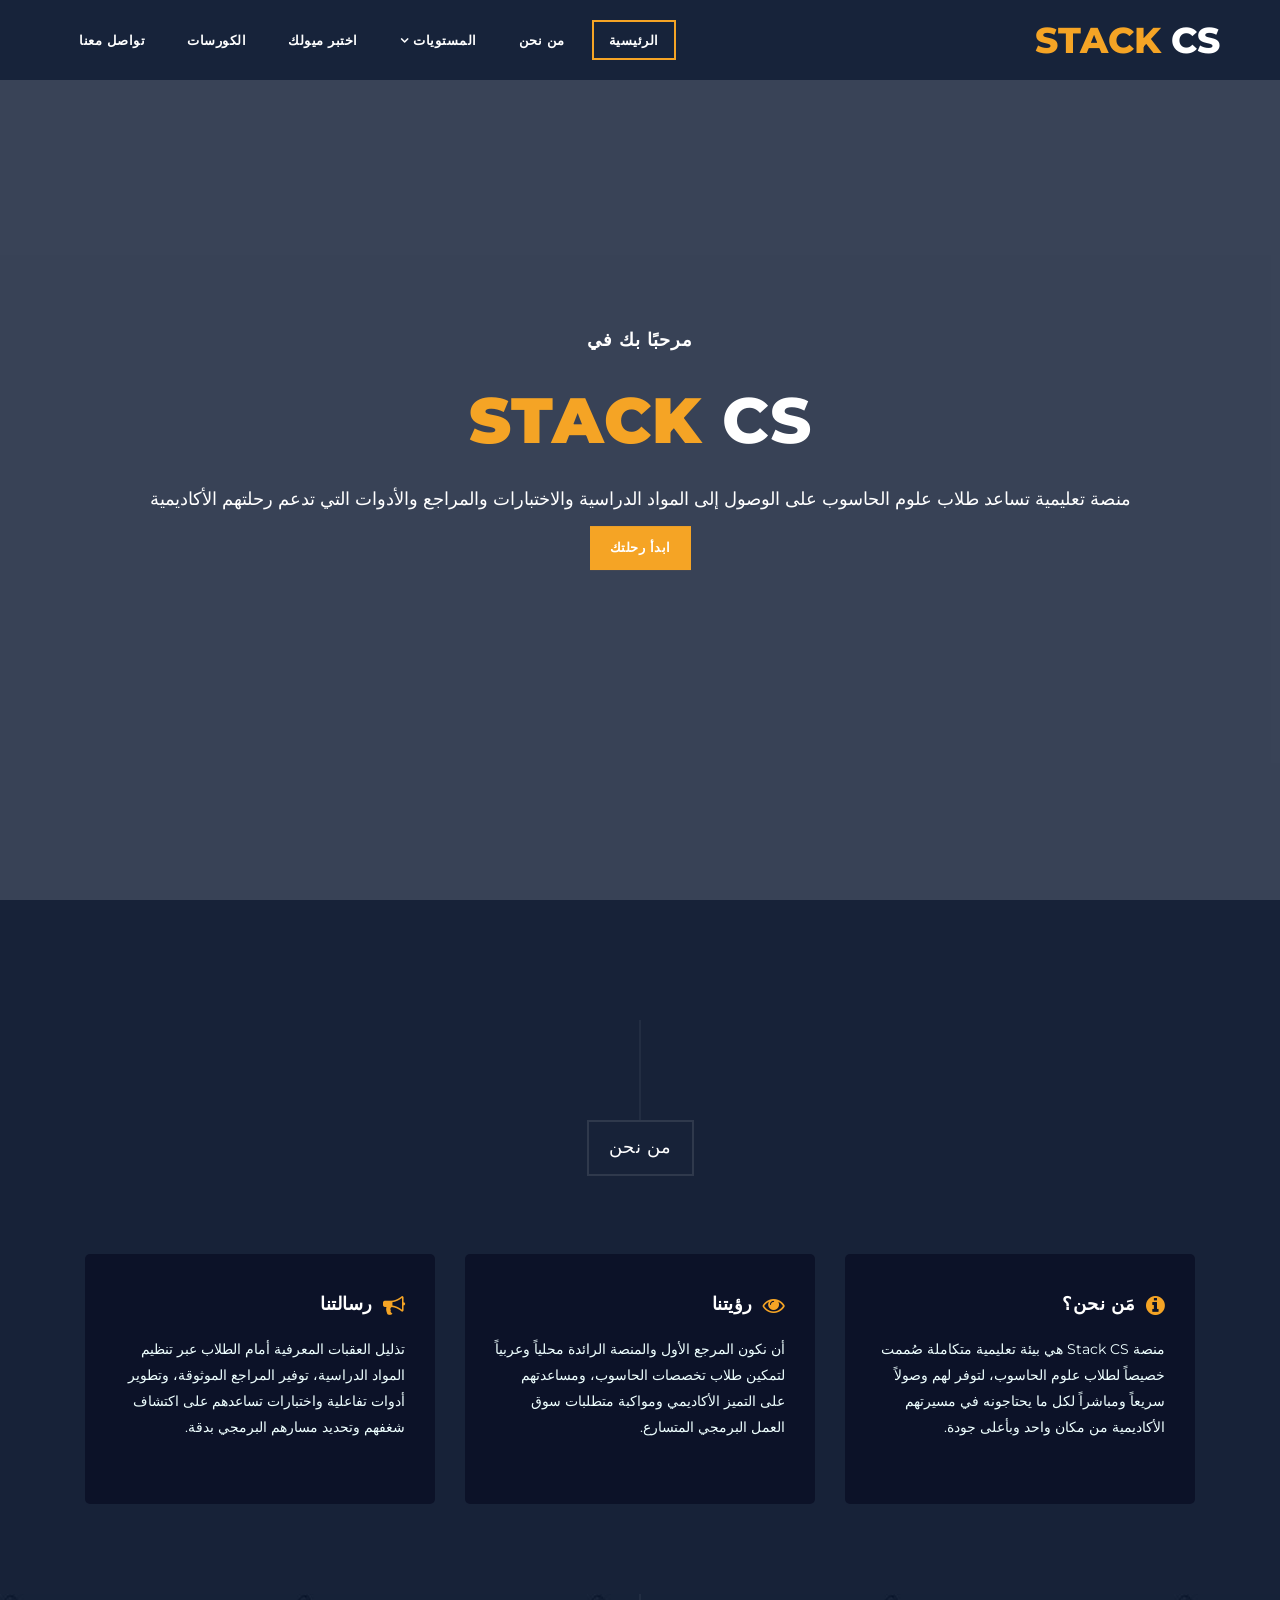
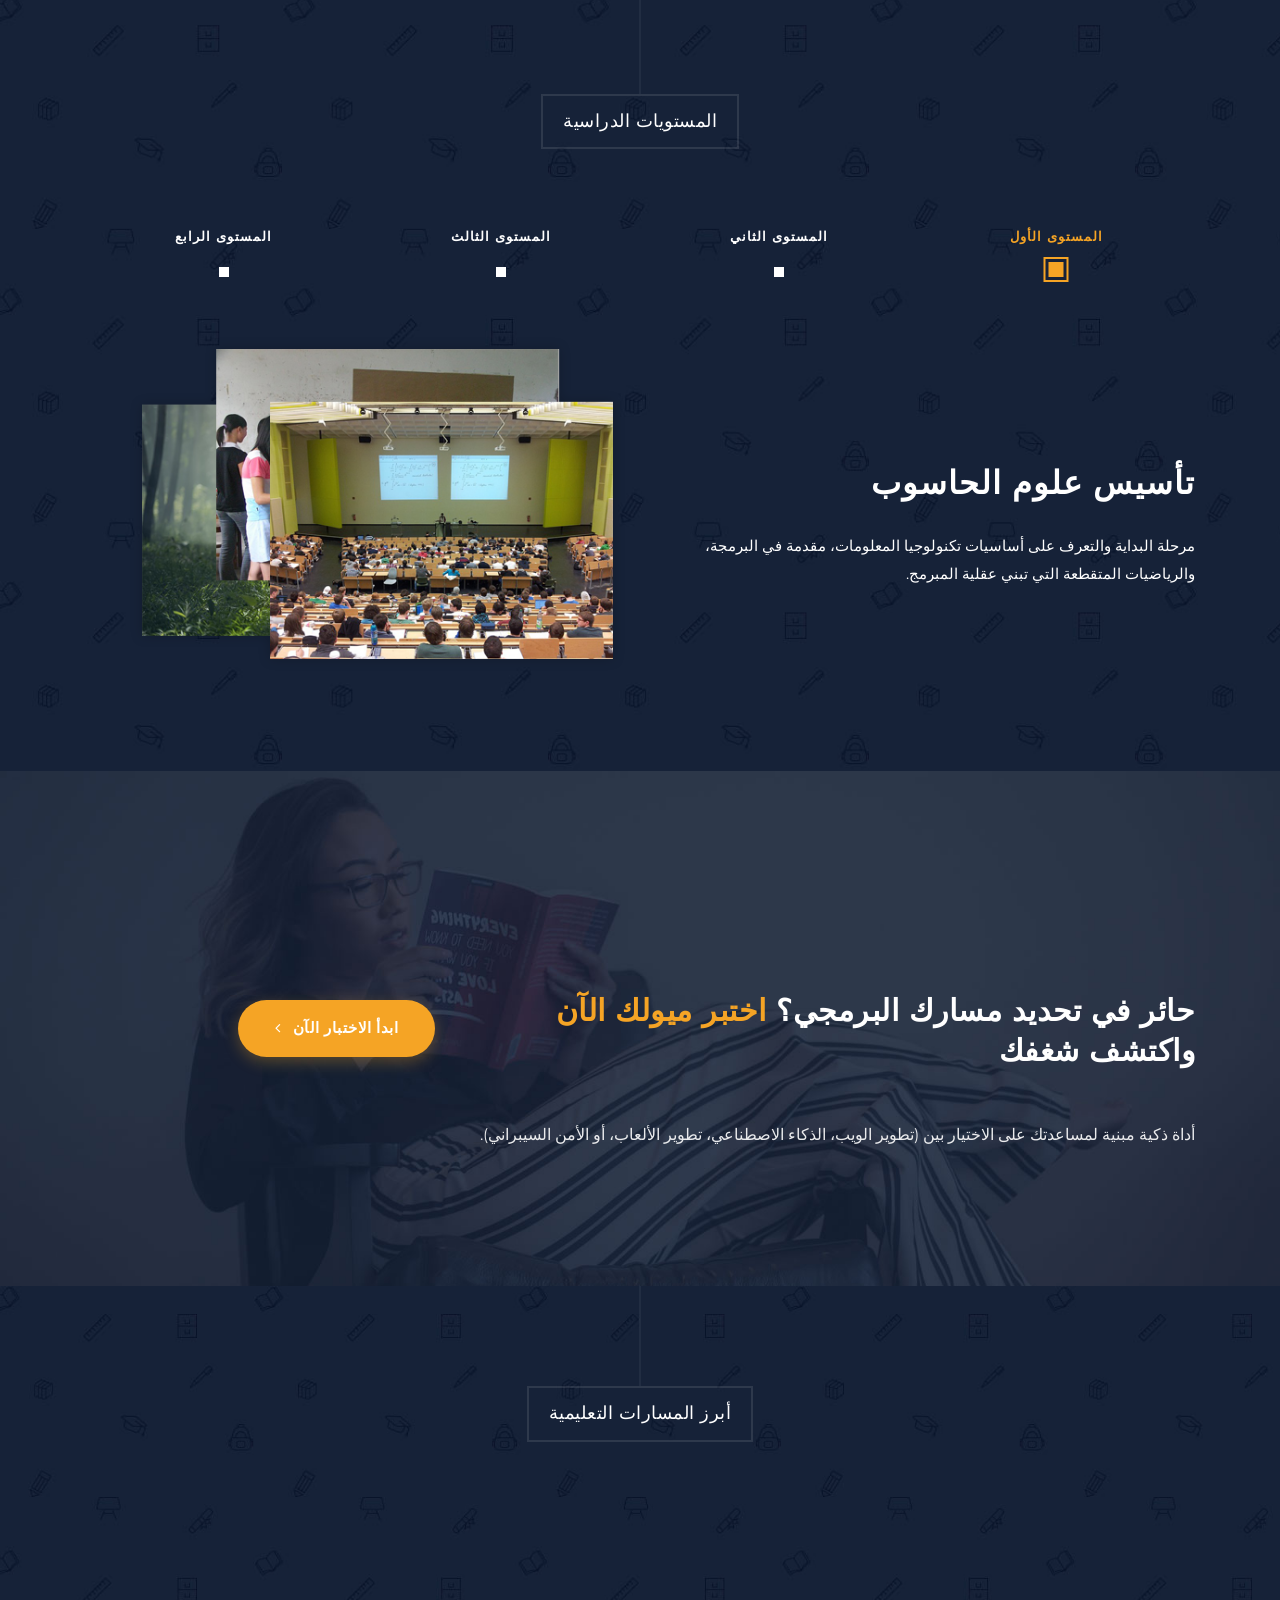
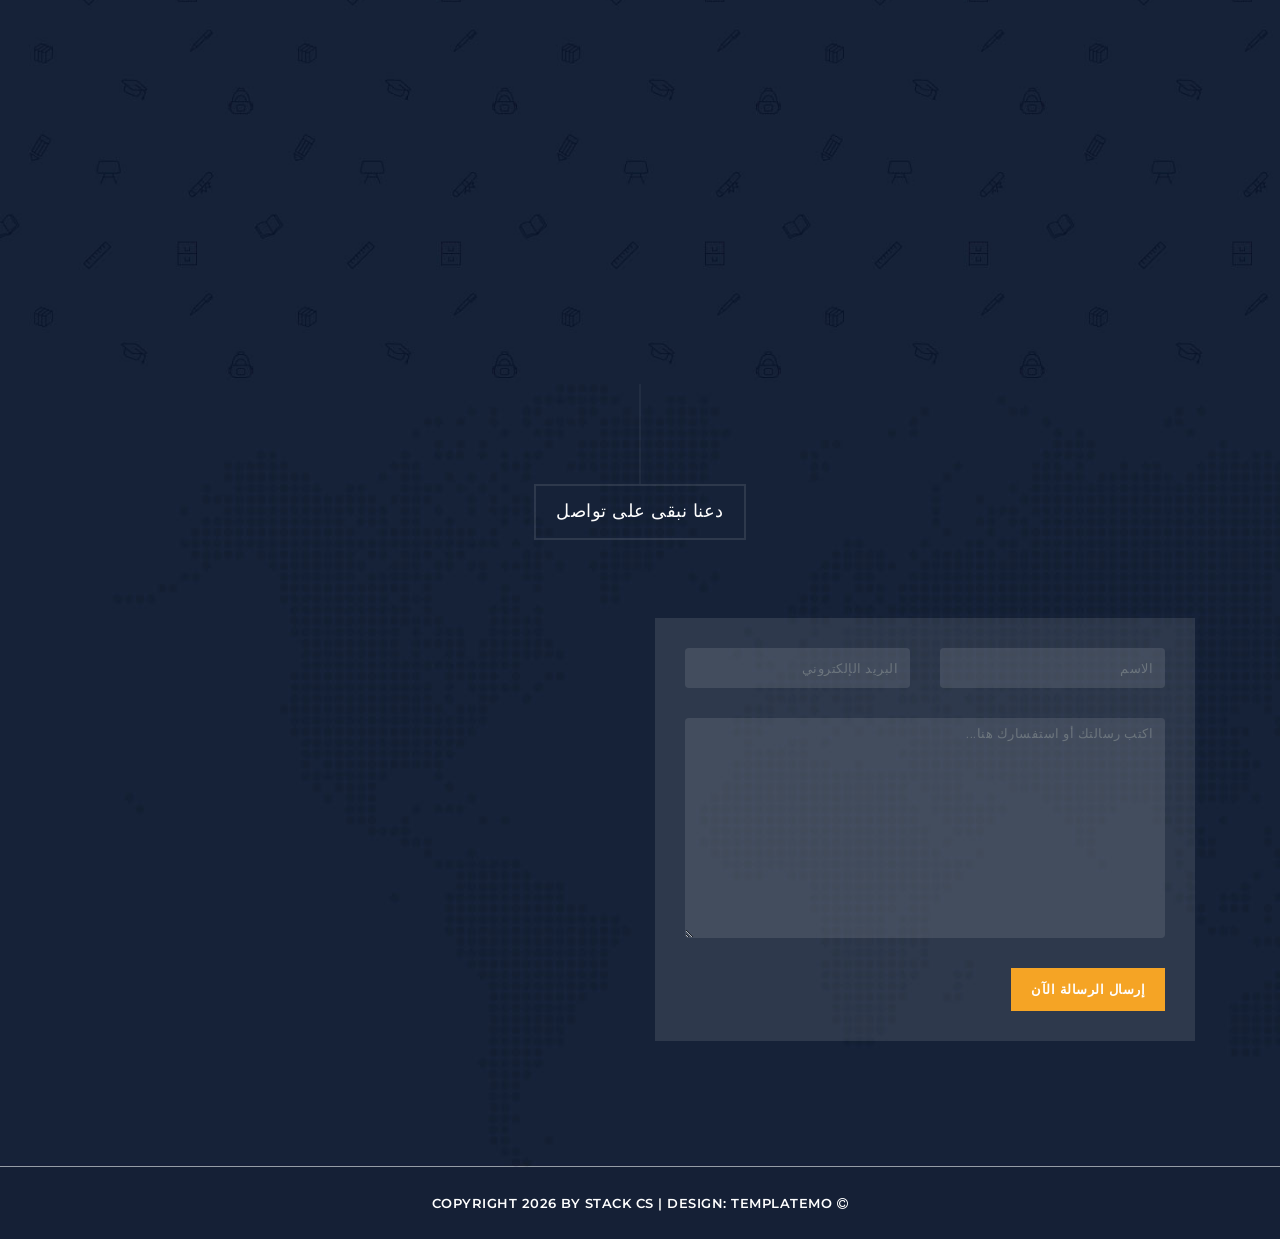
==== index.html @ 58f7e233 "initial commit" ====
<!DOCTYPE html>
<html lang="ar" dir="rtl">

<head>
  <meta charset="utf-8">
  <meta name="viewport" content="width=device-width, initial-scale=1, shrink-to-fit=no">
  <meta name="description" content="منصة تعليمية لطلاب علوم الحاسوب">
  <meta name="author" content="Stack CS">
  <link href="https://fonts.googleapis.com/css?family=Montserrat:100,200,300,400,500,600,700,800,900" rel="stylesheet">

  <title>Stack CS - منصة علوم الحاسوب</title>

  <link href="vendor/bootstrap/css/bootstrap.min.css" rel="stylesheet">

  <link rel="stylesheet" href="assets/css/fontawesome.css">
  <link rel="stylesheet" href="assets/css/templatemo-grad-school.css">
  <link rel="stylesheet" href="assets/css/owl.css">
  <link rel="stylesheet" href="assets/css/lightbox.css">
</head>

<body>

  <header class="main-header clearfix" role="header">
    <div class="logo">
      <a href="#"><em>Stack</em> CS</a>
    </div>
    <a href="#menu" class="menu-link"><i class="fa fa-bars"></i></a>
    <nav id="menu" class="main-nav" role="navigation">
      <ul class="main-menu">
        <li><a href="#section1">الرئيسية</a></li>
        <li><a href="#section2">من نحن</a></li>
        <li class="has-submenu"><a href="#section3">المستويات</a>
          <ul class="sub-menu">
            <li><a href="#section3">مستوى أول</a></li>
            <li><a href="#section3">مستوى ثاني</a></li>
            <li><a href="#section3">مستوى ثالث</a></li>
            <li><a href="#section3">مستوى رابع</a></li>
          </ul>
        </li>
        <li><a href="#section4">اختبر ميولك</a></li>
        <li><a href="#section5">الكورسات</a></li>
        <li><a href="#section6">تواصل معنا</a></li>
      </ul>
    </nav>
  </header>

  <section class="section main-banner" id="section1" data-section="section1">
    <video autoplay muted loop id="bg-video">
      <source src="assets/images/course-video.mp4" type="video/mp4" />
    </video>

    <div class="video-overlay header-text">
      <div class="caption">
        <h6>مرحبًا بك في </h6>
        <h2><em>Stack</em> CS</h2>
        <p>منصة تعليمية تساعد طلاب علوم الحاسوب على الوصول إلى المواد الدراسية والاختبارات والمراجع والأدوات التي تدعم
          رحلتهم الأكاديمية</p>
        <div class="main-button">
          <div class="scroll-to-section"><a href="#section3">ابدأ رحلتك</a></div>
        </div>
      </div>
    </div>
  </section>
  <section class="section about-us" id="section2" data-section="section2">
    <div class="container">
      <div class="row">
        <div class="col-md-12">
          <div class="section-heading">
            <h2>من نحن</h2>
          </div>
        </div>

        <div class="col-lg-4 col-12">
          <div class="about-post">
            <div class="about-content">
              <h4><i class="fa fa-info-circle"></i> مَن نحن؟</h4>
              <p>منصة Stack CS هي بيئة تعليمية متكاملة صُممت خصيصاً لطلاب علوم الحاسوب، لتوفر لهم وصولاً سريعاً
                ومباشراً لكل ما يحتاجونه في مسيرتهم الأكاديمية من مكان واحد وبأعلى جودة.</p>
            </div>
          </div>
        </div>

        <div class="col-lg-4 col-12">
          <div class="about-post second-about">
            <div class="about-content">
              <h4><i class="fa fa-eye"></i> رؤيتنا</h4>
              <p>أن نكون المرجع الأول والمنصة الرائدة محلياً وعربياً لتمكين طلاب تخصصات الحاسوب، ومساعدتهم على التميز
                الأكاديمي ومواكبة متطلبات سوق العمل البرمجي المتسارع.</p>
            </div>
          </div>
        </div>

        <div class="col-lg-4 col-12">
          <div class="about-post third-about">
            <div class="about-content">
              <h4><i class="fa fa-bullhorn"></i> رسالتنا</h4>
              <p>تذليل العقبات المعرفية أمام الطلاب عبر تنظيم المواد الدراسية، توفير المراجع الموثوقة، وتطوير أدوات
                تفاعلية واختبارات تساعدهم على اكتشاف شغفهم وتحديد مسارهم البرمجي بدقة.</p>
            </div>
          </div>
        </div>

      </div>
    </div>
  </section>


  <section class="section why-us" id="section3" data-section="section3">
    <div class="container">
      <div class="row">
        <div class="col-md-12">
          <div class="section-heading">
            <h2>المستويات الدراسية</h2>
          </div>
        </div>
        <div class="col-md-12">
          <div id='tabs'>
            <ul>
              <li><a href='#tabs-1'>المستوى الأول</a></li>
              <li><a href='#tabs-2'>المستوى الثاني</a></li>
              <li><a href='#tabs-3'>المستوى الثالث</a></li>
              <li><a href='#tabs-4'>المستوى الرابع</a></li>
            </ul>
            <section class='tabs-content'>

              <article id='tabs-1'>
                <div class="row align-items-center">
                  <div class="col-md-6 order-md-1">
                    <h4>تأسيس علوم الحاسوب</h4>
                    <p>مرحلة البداية والتعرف على أساسيات تكنولوجيا المعلومات، مقدمة في البرمجة، والرياضيات المتقطعة التي
                      تبني عقلية المبرمج.</p>
                  </div>
                  <div class="col-md-6 order-md-2">
                    <img src="assets/images/choose-us-image-01.png" alt="المستوى الأول">
                  </div>
                </div>
              </article>

              <article id='tabs-2'>
                <div class="row align-items-center">
                  <div class="col-md-6 order-md-1">
                    <h4>البرمجة المتقدمة وهياكل البيانات</h4>
                    <p>الانتقال إلى البرمجة كائنية التوجه (OOP)، فهم تراكيب البيانات (Data Structures)، وتصميم وتطوير
                      قواعد البيانات الأساسية.</p>
                  </div>
                  <div class="col-md-6 order-md-2">
                    <img src="assets/images/choose-us-image-02.png" alt="المستوى الثاني">
                  </div>
                </div>
              </article>

              <article id='tabs-3'>
                <div class="row align-items-center">
                  <div class="col-md-6 order-md-1">
                    <h4>الخوارزميات وهندسة البرمجيات</h4>
                    <p>التركيز على تحليل وتصميم الخوارزميات، مفاهيم هندسة البرمجيات، شبكات الحاسوب، ونظم التشغيل
                      المختلفة.</p>
                  </div>
                  <div class="col-md-6 order-md-2">
                    <img src="assets/images/choose-us-image-03.png" alt="المستوى الثالث">
                  </div>
                </div>
              </article>

              <article id='tabs-4'>
                <div class="row align-items-center">
                  <div class="col-md-6 order-md-1">
                    <h4>الذكاء الاصطناعي ومشروع التخرج</h4>
                    <p>مرحلة التخصص المتقدم في الذكاء الاصطناعي، الأمن السيبراني، وتطبيق كل ما تم تعلمه في مشروع التخرج
                      الفعلي.</p>
                  </div>
                  <div class="col-md-6 order-md-2">
                    <img src="assets/images/choose-us-image-01.png" alt="المستوى الرابع">
                  </div>
                </div>
              </article>

            </section>
          </div>
        </div>
      </div>
    </div>
  </section>

  <!-- ==========================================================================
     تعديل قسم اختبر ميولك
     ========================================================================== -->
  <section class="section coming-soon" id="section4" data-section="section4">
    <div class="container">
      <div class="row align-items-center"> <!-- أضفنا هذا الكلاس لتوسيط العناصر عمودياً -->

        <!-- جهة النص والوصف -->
        <div class="col-md-8 col-12">
          <div class="continer centerIt">
            <div>
              <h4>حائر في تحديد مسارك البرمجي؟ <em>اختبر ميولك الآن</em> واكتشف شغفك</h4>
              <div class="counter" style="margin-top: 15px;">
                <p style="color: white; font-size: 16px; opacity: 0.9; line-height: 1.8;">
                  أداة ذكية مبنية لمساعدتك على الاختيار بين (تطوير الويب، الذكاء الاصطناعي، تطوير الألعاب، أو الأمن
                  السيبراني).
                </p>
              </div>
            </div>
          </div>
        </div>

        <!-- جهة الزر بتنسيق جديد -->
        <div class="col-md-4 col-12 text-center text-md-left">
          <div class="quiz-btn-container">
            <button type="button" onclick="location.href='#';" id="quiz-submit" class="custom-quiz-btn">
              ابدأ الاختبار الآن <i class="fa fa-angle-left"></i>
            </button>
          </div>
        </div>

      </div>
    </div>
  </section>

  <section class="section courses" id="section5" data-section="section5">
    <div class="container-fluid">
      <div class="row">
        <div class="col-md-12">
          <div class="section-heading">
            <h2>أبرز المسارات التعليمية</h2>
          </div>
        </div>
        <div class="owl-carousel owl-theme">
          <div class="item">
            <img src="assets/images/courses-01.jpg" alt="Course #1">
            <div class="down-content">
              <h4>تطوير تطبيقات الويب</h4>
              <p>تعلم لغات المظهر والبرمجة الخلفية لبناء مواقع إنترنت متكاملة وديناميكية.</p>
              <div class="text-button-free">
                <a href="#">تصفح المسار <i class="fa fa-angle-double-left"></i></a>
              </div>
            </div>
          </div>
          <div class="item">
            <img src="assets/images/courses-02.jpg" alt="Course #2">
            <div class="down-content">
              <h4>علم البيانات والذكاء الاصطناعي</h4>
              <p>الدخول في عالم تحليل البيانات وبناء النماذج الذكية باستخدام لغة البايثون.</p>
              <div class="text-button-free">
                <a href="#">تصفح المسار <i class="fa fa-angle-double-left"></i></a>
              </div>
            </div>
          </div>
          <div class="item">
            <img src="assets/images/courses-03.jpg" alt="Course #3">
            <div class="down-content">
              <h4>الأمن السيبراني</h4>
              <p>فهم أسس حماية الشبكات، الأنظمة، واكتشاف الثغرات الأمنية وكيفية ترقيعها.</p>
              <div class="text-button-free">
                <a href="#">تصفح المسار <i class="fa fa-angle-double-left"></i></a>
              </div>
            </div>
          </div>
        </div>
      </div>
    </div>
  </section>

  <section class="section contact" id="section6" data-section="section6">
    <div class="container">
      <div class="row">
        <div class="col-md-12">
          <div class="section-heading">
            <h2>دعنا نبقى على تواصل</h2>
          </div>
        </div>
        <div class="col-md-6">
          <form id="contact" action="" method="post">
            <div class="row">
              <div class="col-md-6">
                <fieldset>
                  <input name="name" type="text" class="form-control" id="name" placeholder="الاسم" required="">
                </fieldset>
              </div>
              <div class="col-md-6">
                <fieldset>
                  <input name="email" type="text" class="form-control" id="email" placeholder="البريد الإلكتروني"
                    required="">
                </fieldset>
              </div>
              <div class="col-md-12">
                <fieldset>
                  <textarea name="message" rows="6" class="form-control" id="message"
                    placeholder="اكتب رسالتك أو استفسارك هنا..." required=""></textarea>
                </fieldset>
              </div>
              <div class="col-md-12">
                <fieldset>
                  <button type="submit" id="form-submit" class="button">إرسال الرسالة الآن</button>
                </fieldset>
              </div>
            </div>
          </form>
        </div>
        <div class="col-md-6">
          <div id="map">
            <iframe src="https://maps.google.com/maps?q=Yemen&t=&z=13&ie=UTF8&iwloc=&output=embed" width="100%"
              height="422px" frameborder="0" style="border:0" allowfullscreen></iframe>
          </div>
        </div>
      </div>
    </div>
  </section>

  <footer>
    <div class="container">
      <div class="row">
        <div class="col-md-12">
          <p><i class="fa fa-copyright"></i> Copyright 2026 by Stack CS | Design: TemplateMo</p>
        </div>
      </div>
    </div>
  </footer>

  <script src="vendor/jquery/jquery.min.js"></script>
  <script src="vendor/bootstrap/js/bootstrap.bundle.min.js"></script>
  <script src="assets/js/isotope.min.js"></script>
  <script src="assets/js/owl-carousel.js"></script>
  <script src="assets/js/lightbox.js"></script>
  <script src="assets/js/tabs.js"></script>
  <script src="assets/js/video.js"></script>
  <script src="assets/js/slick-slider.js"></script>
  <script src="assets/js/custom.js"></script>
  <script>
    $('.nav li:first').addClass('active');

    var showSection = function showSection(section, isAnimate) {
      var direction = section.replace(/#/, ''),
        reqSection = $('.section').filter('[data-section="' + direction + '"]'),
        reqSectionPos = reqSection.offset().top - 0;

      if (isAnimate) {
        $('body, html').animate({
          scrollTop: reqSectionPos
        }, 800);
      } else {
        $('body, html').scrollTop(reqSectionPos);
      }
    };

    var checkSection = function checkSection() {
      $('.section').each(function () {
        var $this = $(this),
          topEdge = $this.offset().top - 80,
          bottomEdge = topEdge + $this.height(),
          wScroll = $(window).scrollTop();
        if (topEdge < wScroll && bottomEdge > wScroll) {
          var currentId = $this.data('section'),
            reqLink = $('a').filter('[href*=\\#' + currentId + ']');
          reqLink.closest('li').addClass('active').siblings().removeClass('active');
        }
      });
    };

    $('.main-menu, .scroll-to-section').on('click', 'a', function (e) {
      if ($(e.target).hasClass('external')) {
        return;
      }
      e.preventDefault();
      $('#menu').removeClass('active');
      showSection($(this).attr('href'), true);
    });

    $(window).scroll(function () {
      checkSection();
    });
  </script>
</body>

</html>
---- assets/css/templatemo-grad-school.css ----
/*
    TemplateMo 557 Grad School
    https://templatemo.com/tm-557-grad-school
    RTL Updated Version 2026
*/

@import url(fontawesome.css);
@import url("https://fonts.googleapis.com/css?family=Montserrat:100,200,300,400,500,600,700,800,900");

body {
  font-family: 'Montserrat', sans-serif;
  direction: rtl; /* إجبار المتصفح على بدء التنسيق من اليمين لليسار */
  text-align: right;
}

/* ==========================================================================
   About Us Section (من نحن - رؤيتنا - رسالتنا)
   ========================================================================== */

section.about-us {
  background-color: #172238;
  padding: 120px 0px 60px 0px;
  position: relative;
}

section.about-us .col-lg-4 {
  padding-right: 15px;
  padding-left: 15px;
}

.about-post {
  position: relative;
  margin-bottom: 30px;
}

.about-content {
  background-color: #0c1228;
  color: #fff;
  padding: 40px 30px;
  border-radius: 5px;
  transition: all 0.3s ease;
  border-bottom: 3px solid transparent;
  min-height: 250px;
}

.about-content:hover {
  background-color: #f5a425;
  box-shadow: 0px 10px 30px rgba(0, 0, 0, 0.5);
  transform: translateY(-5px);
}

.about-content h4 {
  font-size: 18px;
  text-transform: uppercase;
  font-weight: 700;
  color: #fff;
  letter-spacing: 0.5px;
  margin-bottom: 20px;
  display: flex;
  align-items: center;
}

/* الأيقونات العربية */
.about-content h4 i {
  margin-left: 10px; /* المسافة لليسار لأن النص يبدأ من اليمين */
  margin-right: 0;
  font-size: 22px;
  color: #f5a425;
  transition: all 0.3s ease;
}

.about-content:hover h4 i {
  color: #fff;
}

.about-content p {
  color: #eff;
  font-size: 14px;
  line-height: 26px;
  margin-bottom: 0px;
}

@media screen and (max-width: 992px) {
  section.about-us {
    padding: 80px 0px 40px 0px;
  }
  .about-content {
    min-height: auto;
  }
}

/* Basic */
a {
  color: #3CF;
  text-decoration: none;
}

a:hover {
  color: #FC3;
  text-decoration: none;
}

ul {
  padding: 0px;
  margin: 0px;
  list-style: none;
}

p {
  font-size: 13px;
  line-height: 22px;
}

.section-heading {
  text-align: center;
  margin-bottom: 70px;
}

.section-heading h2:before {
  width: 1px;
  height: 100px;
  background-color: rgba(250, 250, 250, 0.1);
  position: absolute;
  top: -102px;
  content: '';
  left: 50%;
  transform: translate(-50%);
}

.section-heading h2 {
  margin-top: 100px;
  position: relative;
  font-size: 18px;
  font-weight: 500;
  color: #fff;
  letter-spacing: 0.5px;
  display: inline-block;
  padding: 15px 20px;
  border: 2px solid rgba(250, 250, 250, 0.1);
}

/* Buttons */
.main-button a {
  background-color: #f5a425;
  color: #fff;
  font-size: 13px;
  text-transform: uppercase;
  letter-spacing: 0.5px;
  font-weight: 700;
  padding: 12px 20px;
  display: inline-block;
  outline: none;
}

a.menu-link {
  display: none;
}

@media screen and (max-width: 950px) {
  a.menu-link {
    float: left; /* زر القائمة من اليسار في الجوال لتوازن الهيدر */
    display: block;
    font-size: 36px;
    color: #fff;
    padding-left: 30px;
    padding-top: 15px;
  }

  nav[role="navigation"] {
    clear: both;
    transition: all 0.3s ease-out;
  }

  .js nav[role="navigation"] {
    overflow: hidden;
    max-height: 0;
  }

  nav[role="navigation"].active {
    max-height: 20em;
    height: 20em;
    overflow-y: scroll;
  }

  nav[role="navigation"] ul {
    top: 0;
    width: 100%;
    position: relative;
    margin: 0;
    padding: 0;
    border-top: 1px solid rgba(250, 250, 250, 0.25);
    background-color: rgba(22, 34, 57, 0.99);
  }

  nav[role="navigation"] li a {
    display: block;
    padding: 15px 0px;
    border-bottom: 1px solid rgba(250, 250, 250, 0.25);
    text-align: center;
    color: #fff;
    font-size: 13px;
    text-transform: uppercase;
    font-weight: 700;
    line-height: 1.5;
  }

  nav[role="navigation"] li:hover a,
  nav[role="navigation"] li.active a {
    color: #f5a425;
  }
}

@media screen and (min-width: 951px) {
  .js nav[role="navigation"] {
    max-height: none;
  }
  nav[role="navigation"] li {
    display: inline-block;
    margin: 0 0.25em;
  }
  nav[role="navigation"] li a {
    border: 0;
  }
}

/* Header (تعديل اتجاهات الشعار والقائمة الأساسية) */
@media screen and (max-width: 1050px) {
  .main-header .logo {
    padding-right: 30px !important;
    padding-left: 0 !important;
  }
  .main-menu {
    padding-left: 30px !important;
    padding-right: 0 !important;
  }
  .main-menu li {
    margin-right: 5px !important;
    margin-left: 0 !important;
  }
}

.main-header {
  background-color: rgba(22, 34, 57, 0.95);
  height: 80px;
  position: fixed;
  z-index: 12;
  width: 100%;
  top: 0;
}

.main-header .logo {
  float: right; /* اللوجو على اليمين برمجياً في العربية */
  line-height: 80px;
  padding-right: 60px;
  padding-left: 0;
}

.main-header .logo a {
  font-size: 36px;
  text-transform: uppercase;
  font-weight: 800;
  color: #fff;
}

.main-header .logo a em {
  font-style: normal;
  color: #f5a425;
}

.main-menu {
  float: left; /* أزرار التنقل على اليسار */
  padding-left: 60px;
  padding-right: 0;
}

.main-menu li {
  display: inline-block;
  line-height: 79px;
  margin-right: 15px;
  margin-left: 0;
  position: relative;
}

.main-menu li:first-child {
  margin-right: 0px;
}

.main-menu li a {
  padding: 10px 15px;
  font-size: 13px;
  text-transform: uppercase;
  letter-spacing: 0.5px;
  font-weight: 700;
  color: #fff;
  border: 2px solid transparent;
  transition: all 0.5s;
}

.main-menu li.has-submenu a:after {
  content: '\f107';
  font-family: "FontAwesome";
  margin-right: 5px;
  margin-left: 0;
}

.main-menu li.has-submenu ul li a:after {
  display: none;
}

.main-menu li .sub-menu {
  position: absolute;
  width: 160px;
  background-color: #18233a;
  opacity: 0;
  visibility: hidden;
  transition: all 0.5s;
  right: 0; /* فتح القائمة المنسدلة بمحاذاة اليمين */
}

.main-menu li:hover .sub-menu {
  opacity: 1;
  visibility: visible;
}

.main-menu li .sub-menu li {
  display: block;
  line-height: 20px;
  margin-right: 0px;
  margin-bottom: 15px;
  padding-bottom: 15px;
  border-bottom: 1px solid #121b2f;
}

.main-menu li .sub-menu li:first-child {
  padding-top: 15px;
}

.main-menu li .sub-menu li:last-child {
  margin-bottom: 0px;
  border-bottom: none;
}

.main-menu li .sub-menu li a {
  font-size: 12px;
  font-weight: 500;
  padding: 0px 15px;
  letter-spacing: 0.5px;
  border: none;
  transition: all 0.5s;
}

.main-menu li .sub-menu li a:hover {
  color: #f5a425;
  border: none;
}

.main-nav li:hover a,
.main-nav li.active a {
  border: 2px solid #f5a425;
}

@media (max-width: 950px) {
  .main-nav li:hover a,
  .main-nav li.active a {
    border: 2px solid transparent;
    border-bottom: 1px solid rgba(250, 250, 250, 0.25);
  }
}

/* Slider */
.main-banner {
  position: relative;
  max-height: 100%;
  overflow: hidden;
  margin-bottom: -7px;
}

#bg-video {
  min-width: 100%;
  min-height: 100vh;
  max-width: 100%;
  max-height: 100vh;
  object-fit: cover;
  z-index: -1;
}

#bg-video::-webkit-media-controls {
  display: none !important;
}

.video-overlay {
  position: absolute;
  background-color: rgba(22, 34, 57, 0.85);
  top: 0;
  left: 0;
  bottom: 7px;
  width: 100%;
}

.main-banner .caption {
  text-align: center;
  position: absolute;
  width: 80%;
  left: 50%;
  top: 50%;
  transform: translate(-50%, -50%);
}

.main-banner .caption p {
  color: #fff;
  font-size: 18px;
}

.main-banner .caption h6 {
  margin-top: 0px;
  font-size: 18px;
  text-transform: uppercase;
  font-weight: 600;
  color: #fff;
  letter-spacing: 1px;
}

.main-banner .caption h2 {
  margin-top: 30px;
  margin-bottom: 30px;
  font-size: 64px;
  text-transform: uppercase;
  font-weight: 800;
  color: #fff;
  letter-spacing: 1px;
}

.main-banner .caption h2 em {
  font-style: normal;
  color: #f5a425;
  font-weight: 900;
}

@media screen and (max-width: 1180px) {
  .main-banner .caption h2 { font-size: 58px; }
}

@media screen and (max-width: 767px) {
  .main-banner .caption h2 { font-size: 36px; }
}

/* Features */
section.features .col-4 {
  padding-right: 0px;
  padding-left: 0px;
}

.features-post {
  position: relative;
  margin-bottom: 0px;
}

.features-thumb {
  overflow: hidden;
  position: relative;
}

.features-thumb img {
  width: 100%;
}

.features-content {
  position: absolute;
  bottom: 0;
  right: 0; /* البدء من اليمين للمحتوى الداخلي للبطاقات الكبيرة */
  width: 100%;
  background-color: #0c1228;
  color: #fff;
  padding: 40px;
}

.features-content:hover {
  background-color: #f5a425;
  box-shadow: 0px 0px 30px rgba(0, 0, 0, 0.5);
}

.features-content h4 {
  font-size: 16px;
  text-transform: uppercase;
  font-weight: 700;
  color: #fff;
  letter-spacing: 1px;
  margin-bottom: 0px;
}

.features-content h4 i {
  margin-left: 15px; /* دفع النص لليسار بدلاً من اليمين */
  margin-right: 0;
  font-size: 24px;
}

.features-content p {
  margin-bottom: 0px;
}

.features-content a {
  margin-top: 15px;
  display: inline-block;
  text-transform: uppercase;
  color: #fff;
  letter-spacing: 0.5px;
  font-weight: 700;
  font-size: 14px;
  border-bottom: 2px solid #fff;
}

.features-content p.hidden-sm {
  display: none;
}

.second-features,
.third-features {
  border-right: 1px solid rgba(250, 250, 250, 0.1); /* تحويل التجزئة الجانبية إلى اليمين */
  border-left: none;
}

.content-hide {
  margin-top: 15px;
  display: none;
}

.content-hide p {
  color: #fff;
}

@media screen and (max-width: 767px) {
  .features-content {
    padding: 15px;
  }
  .features-content h4 i {
    display: block;
    margin-bottom: 10px;
  }
  .features-content h4 {
    font-size: 14px;
  }
  .features-content p {
    display: none;
  }
  .features-content p.hidden-sm {
    display: block;
  }
}

/* Why Choosing Us (تعديل قسم المستويات الدراسية) */
/* ==========================================================================
   Why Choosing Us - قسم المستويات الدراسية المعدل بالكامل
   ========================================================================== */

section.why-us {
  background-image: url(../images/choosing-bg.jpg);
  background-color: #172238;
  background-repeat: no-repeat;
  background-size: cover;
  padding-bottom: 100px;
}

#tabs {
  text-align: center;
}

/* حل مشكلة المربعات الصغيرة عبر تحويلها إلى Flexbox لتترتب برمجياً بشكل صحيح */
#tabs ul {
  margin: 0;
  padding: 0;
  display: flex;
  justify-content: space-between;
  align-items: center;
  list-style: none;
  direction: rtl; /* إجبار المربعات على البدء من اليمين */
}

#tabs ul li {
  flex: 1;
  display: block;
  font-weight: 400;
  font-size: 1.2em;
  letter-spacing: 1px;
  text-align: center;
}

#tabs ul li a {
  display: block;
  font-size: 13px;
  font-weight: 700;
  letter-spacing: 1px;
  cursor: pointer;
  outline: 0;
  padding-bottom: 30px;
  color: #fff;
  text-decoration: none;
  text-transform: uppercase;
  position: relative;
}

/* ضبط موضع النقطة/المربع الصغير أسفل التبويب النشط */
#tabs ul li a:after {
  transition: all 0.3s;
  width: 10px;
  height: 10px;
  background-color: #fff;
  content: '';
  position: absolute;
  left: 50%;
  transform: translateX(-50%); /* لضمان توسط المربع تماماً في النسخة العربية */
  bottom: 0;
}

/* ضبط الدائرة المحيطة بالمربع الصغير */
#tabs ul li a:before {
  transition: all 0.3s;
  width: 25px;
  height: 25px;
  border: 2px solid transparent;
  background-color: transparent;
  content: '';
  position: absolute;
  left: 50%;
  transform: translateX(-50%); /* لضمان التوسط الدقيق */
  bottom: -5px;
}

#tabs ul li span {
  display: block;
  margin-bottom: 0.75em;
}

#tabs ul .ui-tabs-active a {
  color: #f5a425;
}

#tabs ul .ui-tabs-active a:after {
  background-color: #f5a425;
  width: 15px;
  height: 15px;
}

#tabs ul .ui-tabs-active a:before {
  border-color: #f5a425;
}

#tabs h4 {
  margin-top: 60px;
  font-size: 32px;
  font-weight: 700;
  letter-spacing: 1px;
  color: #fff;
  margin-bottom: 30px;
}

#tabs p {
  color: #fff;
  font-size: 15px;
  line-height: 28px;
}

.tabs-content {
  margin-top: 60px;
  text-align: right;
}

@media screen and (max-width: 767px) {
  #tabs ul {
    flex-direction: column; /* تحويل المربعات فوق بعضها في الشاشات الصغيرة منعاً للانضغاط */
  }
  #tabs ul li {
    width: 100%;
    margin-bottom: 20px;
  }
  .tabs-content {
    text-align: center;
  }
}

.tabs-content img {
  width: 100%;
  overflow: hidden;
  padding-left: 45px;
  padding-right: 0px;
}

@media screen and (max-width: 767px) {
  .tabs-content img {
    padding-left: 0px;
  }
}

/* Coming Soon */
section.coming-soon {
  background-image: url(../images/coming-soon-bg.jpg);
  background-repeat: no-repeat;
  background-size: cover;
  background-color: #172238;
  padding: 120px 0px;
}

section.coming-soon .continer .counter div {
  display: inline-block;
}

section.coming-soon .continer h4 {
  margin-top: 100px;
  font-size: 30px;
  color: #fff;
  font-weight: 800;
  letter-spacing: 0.5px;
  line-height: 40px;
  margin-bottom: 50px;
}

section.coming-soon .continer h4 em {
  font-style: normal;
  color: #f5a425;
}

@media screen and (max-width: 767px) {
  section.coming-soon .continer h4 {
    text-align: center;
  }
}

section.coming-soon .continer .counter .days,
section.coming-soon .continer .counter .hours,
section.coming-soon .continer .counter .minutes,
section.coming-soon .continer .counter .seconds {
  width: 22%;
  height: 140px;
  float: right; /* جعل مربعات العد التنازلي تبدأ وتصطف من اليمين */
  text-align: center;
  font-size: 48px;
  font-weight: 800;
  letter-spacing: 1px;
  color: #fff;
  background-color: rgba(250, 250, 250, 0.1);
}

@media screen and (max-width: 992px) {
  section.coming-soon .continer .counter .days,
  section.coming-soon .continer .counter .hours,
  section.coming-soon .continer .counter .minutes,
  section.coming-soon .continer .counter .seconds {
    font-size: 26px;
  }
  section.coming-soon .continer .counter .days .value,
  section.coming-soon .continer .counter .hours .value,
  section.coming-soon .continer .counter .minutes .value,
  section.coming-soon .continer .counter .seconds .value {
    margin-top: 40px !important;
  }
  section.coming-soon .continer .counter span {
    font-size: 14px !important;
  }
}

section.coming-soon .continer .counter .days,
section.coming-soon .continer .counter .hours,
section.coming-soon .continer .counter .minutes {
  margin-left: 4%; /* الهامش لليسار لتوزيع المسافات التناسبية للـ RTL */
  margin-right: 0px;
}

section.coming-soon .continer .counter .days .value,
section.coming-soon .continer .counter .hours .value,
section.coming-soon .continer .counter .minutes .value,
section.coming-soon .continer .counter .seconds .value {
  margin-top: 15px;
  display: block;
  width: 100%;
}

section.coming-soon .continer .counter span {
  font-size: 18px;
  text-transform: uppercase;
  color: #f5a425;
  font-weight: 500;
  letter-spacing: 1px;
  margin-top: 0px;
  display: block;
}

section.coming-soon .right-content {
  margin-right: 30px;
  margin-left: 0;
}

@media screen and (max-width: 767px) {
  section.coming-soon .right-content {
    margin-top: 60px;
    margin-right: 0px;
  }
}

section.coming-soon .top-content {
  margin-bottom: -8px;
}

section.coming-soon .top-content h6 {
  font-size: 14px;
  color: #fff;
  background-color: rgba(250, 250, 250, 0.2);
  padding: 40px;
  text-align: center;
  line-height: 24px;
}

section.coming-soon .top-content h6 em {
  font-style: normal;
  font-weight: 600;
}

section.coming-soon form {
  background-color: rgba(250, 250, 250, 0.1);
  padding: 60px 40px;
  width: 100%;
  text-align: center;
}

section.coming-soon form input {
  width: 100%;
  height: 40px;
  background-color: rgba(250, 250, 250, 0.1);
  border: none;
  outline: none;
  color: #fff;
  font-size: 13px;
  margin-bottom: 20px;
  letter-spacing: 0.5px;
}

section.coming-soon form input:focus {
  background-color: rgba(250, 250, 250, 0.1);
  color: #fff;
}

section.coming-soon form button {
  margin-top: 10px;
  background-color: #f5a425;
  color: #fff;
  font-size: 13px;
  text-transform: uppercase;
  letter-spacing: 0.5px;
  font-weight: 700;
  padding: 12px 20px;
  display: inline-block;
  outline: none;
  border: none;
}

/* Courses */
section.courses {
  background-image: url(../images/choosing-bg.jpg);
  background-repeat: no-repeat;
  background-size: cover;
  background-color: #172238;
  padding: 0px 30px 100px 30px;
}

section.courses .item img {
  border-top-right-radius: 5px;
  border-top-left-radius: 5px;
}

section.courses .item .down-content {
  padding: 30px;
  background-color: #fff;
  border-bottom-right-radius: 5px;
  border-bottom-left-radius: 5px;
}

section.courses .item .down-content h4 {
  font-size: 16px;
  text-transform: uppercase;
  color: #1e1e1e;
  letter-spacing: 0.5px;
  font-weight: 700;
  margin-top: 0px;
  margin-bottom: 20px;
}

section.courses .item .down-content p {
  margin-bottom: 25px;
}

section.courses .item .down-content img {
  width: 40px;
  border: 2px solid #f5a425;
  border-radius: 50%;
  text-align: right;
  display: inline-block;
}

section.courses .item .down-content .text-button-pay {
  float: left; /* زر الدفع إلى اليسار */
  display: inline-block;
  margin-top: -30px;
}

section.courses .item .down-content .text-button-pay a {
  color: #f5a425;
  font-size: 13px;
}

section.courses .item .down-content .text-button-free {
  float: left; /* زر الدورة المجانية إلى اليسار */
  display: inline-block;
  margin-top: -30px;
}

section.courses .item .down-content .text-button-free a {
  color: #7a7a7a;
  font-size: 13px;
}

section.courses .owl-carousel .owl-nav {
  display: none;
}

section.courses .owl-carousel .owl-dots {
  text-align: center;
}

section.courses .owl-carousel button.owl-dot {
  width: 10px;
  height: 10px;
  background-color: #fff;
  margin: 50px 10px 0px 10px;
  outline: none;
}

section.courses .owl-carousel button.active {
  background-color: #f5a425;
}

/* Video */
section.video {
  background-image: url(../images/video-bg.jpg);
  background-repeat: no-repeat;
  background-size: cover;
  background-color: #172238;
  padding: 120px 0px;
}

section.video .left-content {
  color: #fff;
}

section.video .left-content span {
  text-transform: uppercase;
  font-size: 14px;
  letter-spacing: 0.5px;
}

section.video .left-content h4 {
  margin-top: 20px;
  font-size: 30px;
  color: #fff;
  font-weight: 800;
  letter-spacing: 0.5px;
  line-height: 40px;
  margin-bottom: 20px;
}

section.video .left-content h4 em {
  font-style: normal;
  color: #f5a425;
}

section.video .left-content .main-button {
  margin-top: 30px;
}

.video-item {
  position: relative;
  width: 100%;
  max-width: 600px;
  margin: 0px auto 0;
}

@media screen and (max-width: 767px) {
  section.video .left-content {
    margin-bottom: 45px;
  }
  section.video .first-item .first-content h4,
  section.video .second-item .second-content h4 {
    text-align: center;
  }
}

.video-item figure {
  position: relative;
  width: 100%;
  font-size: 0;
}

.video-item figure img {
  width: 100%;
}

.video-item figure a:before {
  content: '';
  position: absolute;
  bottom: 10px;
  left: 15px; /* زر تشغيل الفيديو في الزاوية اليسرى */
  right: auto;
  width: 60px;
  height: 60px;
  margin-top: -32.5px;
  border-radius: 50%;
  background-color: #f5a425;
  z-index: 10;
}

.video-item figure a:after {
  content: '';
  position: absolute;
  bottom: 27.5px;
  left: 38px; /* ضبط موضع سهم مشغل الفيديو */
  right: auto;
  margin-top: -12.5px;
  border: solid 13px transparent;
  border-left: solid 20px #fff;
  z-index: 10;
}

.video-item figure a:hover:before {
  background-color: #f5a425;
}

.video-item .video-caption {
  position: absolute;
  z-index: 10;
  background-color: rgba(250, 250, 250, 0.75);
  height: 80px;
  width: 100%;
  padding: 27px 30px;
  bottom: 0;
}

.video-item .video-caption h4 {
  font-size: 20px;
  text-transform: uppercase;
  font-weight: 700;
  letter-spacing: 1px;
}

/* Magnific Popup CSS */
.mfp-bg {
  top: 0;
  left: 0;
  width: 100%;
  height: 100%;
  z-index: 1042;
  overflow: hidden;
  position: fixed;
  background: #0b0b0b;
  opacity: 0.8;
}

.mfp-wrap {
  top: 0;
  left: 0;
  width: 100%;
  height: 100%;
  z-index: 1043;
  position: fixed;
  outline: none !important;
}

.mfp-container {
  text-align: center;
  position: absolute;
  width: 100%;
  height: 100%;
  left: 0;
  top: 0;
  padding: 0 8px;
  box-sizing: border-box;
}

.mfp-container:before {
  content: '';
  display: inline-block;
  height: 100%;
  vertical-align: middle;
}

.mfp-content {
  position: relative;
  display: inline-block;
  vertical-align: middle;
  margin: 0 auto;
  text-align: right; /* البوب أب يبدأ من اليمين */
  z-index: 1045;
}

.mfp-close {
  width: 44px;
  height: 44px;
  line-height: 44px;
  position: absolute;
  left: 0; /* زر الإغلاق على اليسار */
  right: auto;
  text-decoration: none;
  text-align: center;
  opacity: 0.65;
  color: #FFF;
  font-size: 28px;
}

/* Contact */
section.contact {
  background-image: url(../images/contact-bg.jpg);
  background-repeat: no-repeat;
  background-size: cover;
  background-color: #172238;
  padding-bottom: 120px;
}

section.contact form {
  background-color: rgba(250, 250, 250, 0.1);
  padding: 30px;
  width: 100%;
}

@media screen and (max-width: 767px) {
  section.contact form {
    margin-bottom: 30px;
  }
}

section.contact form input,
section.contact form textarea {
  width: 100%;
  background-color: rgba(250, 250, 250, 0.1);
  border: none;
  outline: none;
  color: #fff;
  font-size: 13px;
  margin-bottom: 30px;
  letter-spacing: 0.5px;
  text-align: right; /* إجبار التكست بوكس على بدء الكتابة من اليمين */
}

section.contact form input { height: 40px; }
section.contact form textarea { height: 220px; max-height: 280px; min-height: 220px; }

section.contact form button {
  background-color: #f5a425;
  color: #fff;
  font-size: 13px;
  text-transform: uppercase;
  letter-spacing: 0.5px;
  font-weight: 700;
  padding: 12px 20px;
  display: inline-block;
  border: none;
}

/* Footer */
footer {
  background-color: #152036;
  text-align: center;
}

footer p {
  margin-bottom: 0px;
  padding: 25px 0px;
  color: #fff;
  font-size: 13px;
  text-transform: uppercase;
  font-weight: 600;
  letter-spacing: 0.5px;
}

footer p a,
footer p a:hover {
  color: #f5a425;
}

@media screen and (max-width: 992px) {
  .features { background-color: #0c1228; }
  .features-content { position: relative; }
  .features-post { border-right: 0; border-left: 0; }
}

@media screen and (max-width: 950px) {
  .main-menu { padding-left: 0 !important; padding-right: 0 !important; }
  .main-header .logo { line-height: 73px; }
  .main-menu li { display: block; line-height: 1; margin-right: 0 !important; }
  .main-menu li .sub-menu { opacity: 1; visibility: visible; position: static; width: 100%; }
}

/* ==========================================================================
   تنسيق زر قسم "اختبر ميولك" الجديد
   ========================================================================== */

/* الحاوية لضمان المحاذاة جهة اليسار في الشاشات الكبيرة والتوسط في الجوال */
.quiz-btn-container {
  display: flex;
  justify-content: flex-start;
  width: 100%;
}

.custom-quiz-btn {
  background-color: #f5a425;
  color: #fff;
  font-size: 15px;
  text-transform: uppercase;
  letter-spacing: 0.5px;
  font-weight: 700;
  padding: 15px 35px;
  border: 2px solid transparent;
  border-radius: 30px; /* جعل حواف الزر دائرية بشكل عصري */
  outline: none;
  cursor: pointer;
  box-shadow: 0px 5px 15px rgba(245, 164, 37, 0.3); /* ظل خفيف خلف الزر */
  transition: all 0.3s ease-in-out;
}

/* تأثيرات حركة الماوس فوق الزر (Hover) */
.custom-quiz-btn:hover {
  background-color: transparent;
  color: #f5a425;
  border-color: #f5a425;
  box-shadow: 0px 8px 25px rgba(245, 164, 37, 0.5);
  transform: translateY(-3px); /* رفعة خفيفة لأعلى عند التمرير */
}

.custom-quiz-btn i {
  margin-right: 8px; /* مسافة بسيطة للسهم بجانب النص العربي */
  transition: transform 0.3s ease;
}

.custom-quiz-btn:hover i {
  transform: translateX(-5px); /* حركة تفاعلية للسهم عند تمرير الماوس */
}

/* لتناسق التصميم في الشاشات الصغيرة (الجوال) */
@media screen and (max-width: 767px) {
  .quiz-btn-container {
    justify-content: center;
    margin-top: 30px;
  }
  .custom-quiz-btn {
    width: 80%; /* جعل الزر عريض ومناسب لإصبع اليد في الجوال */
  }
}
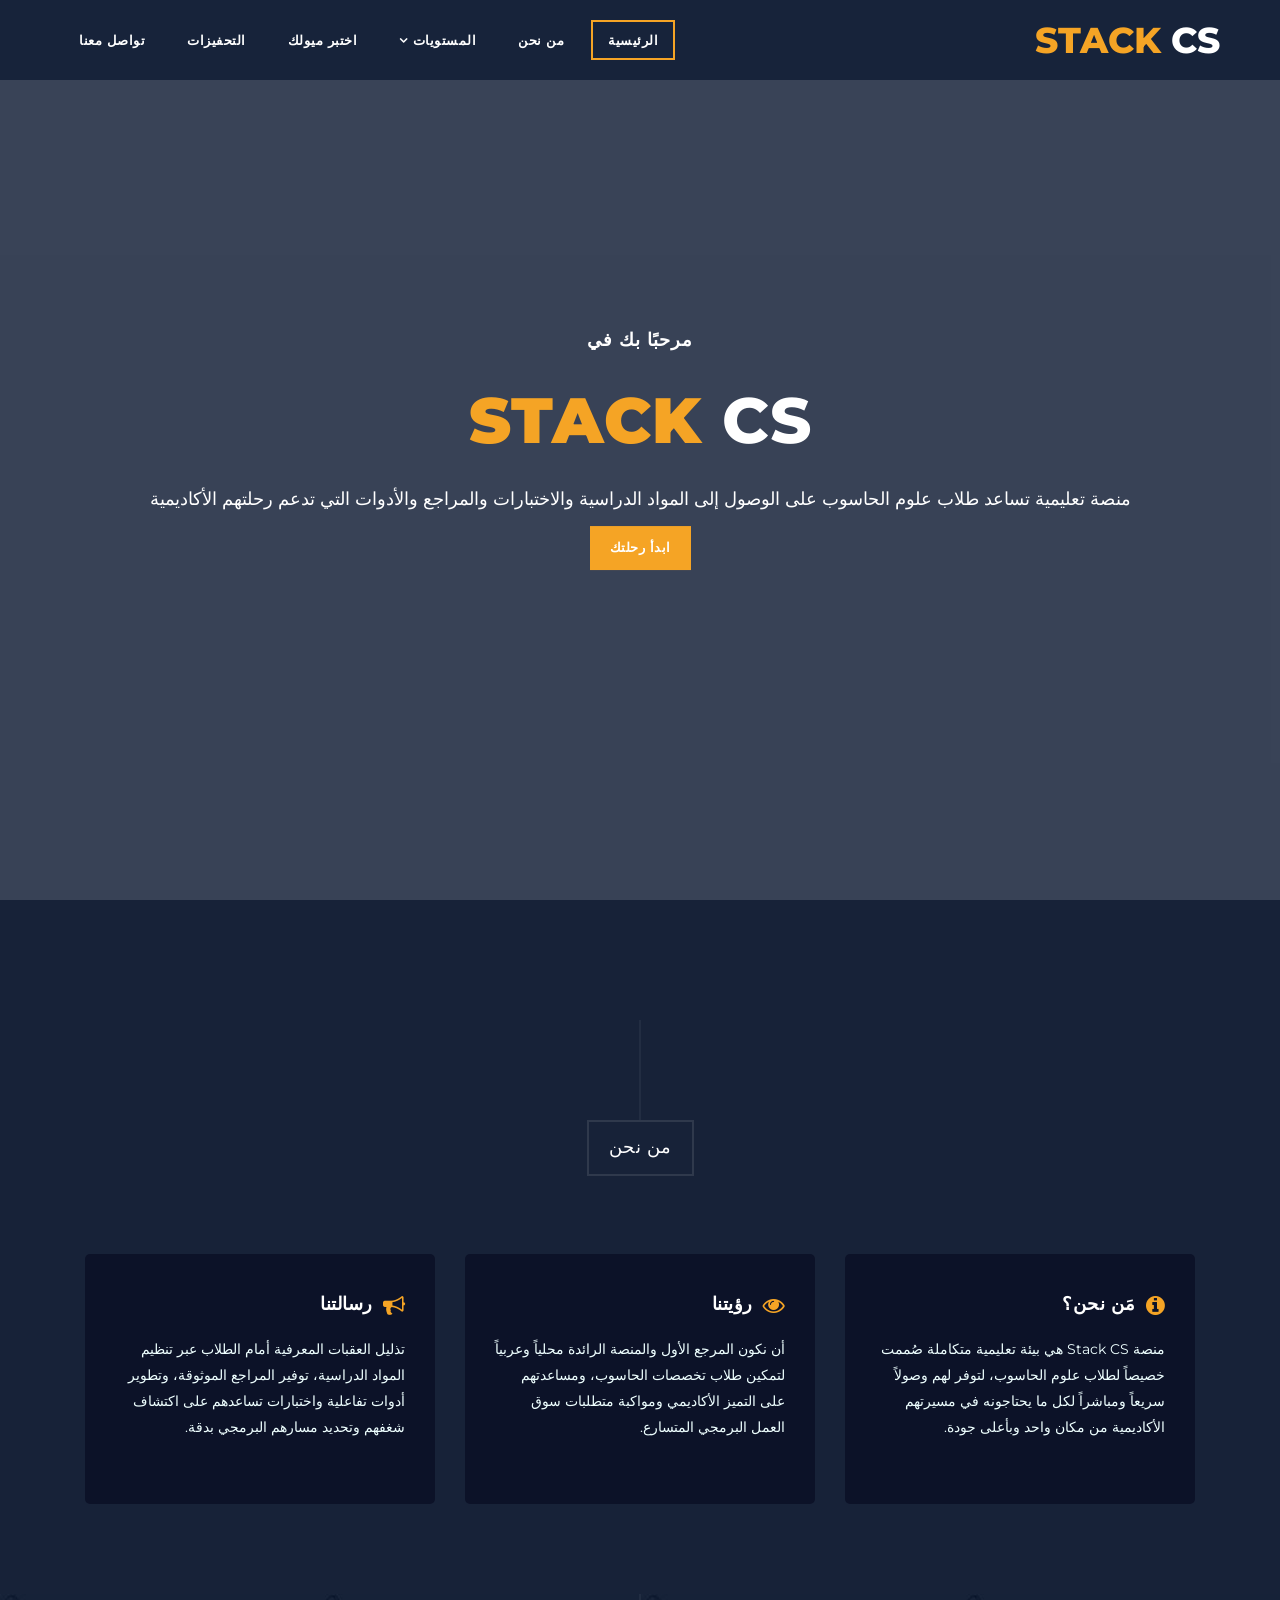
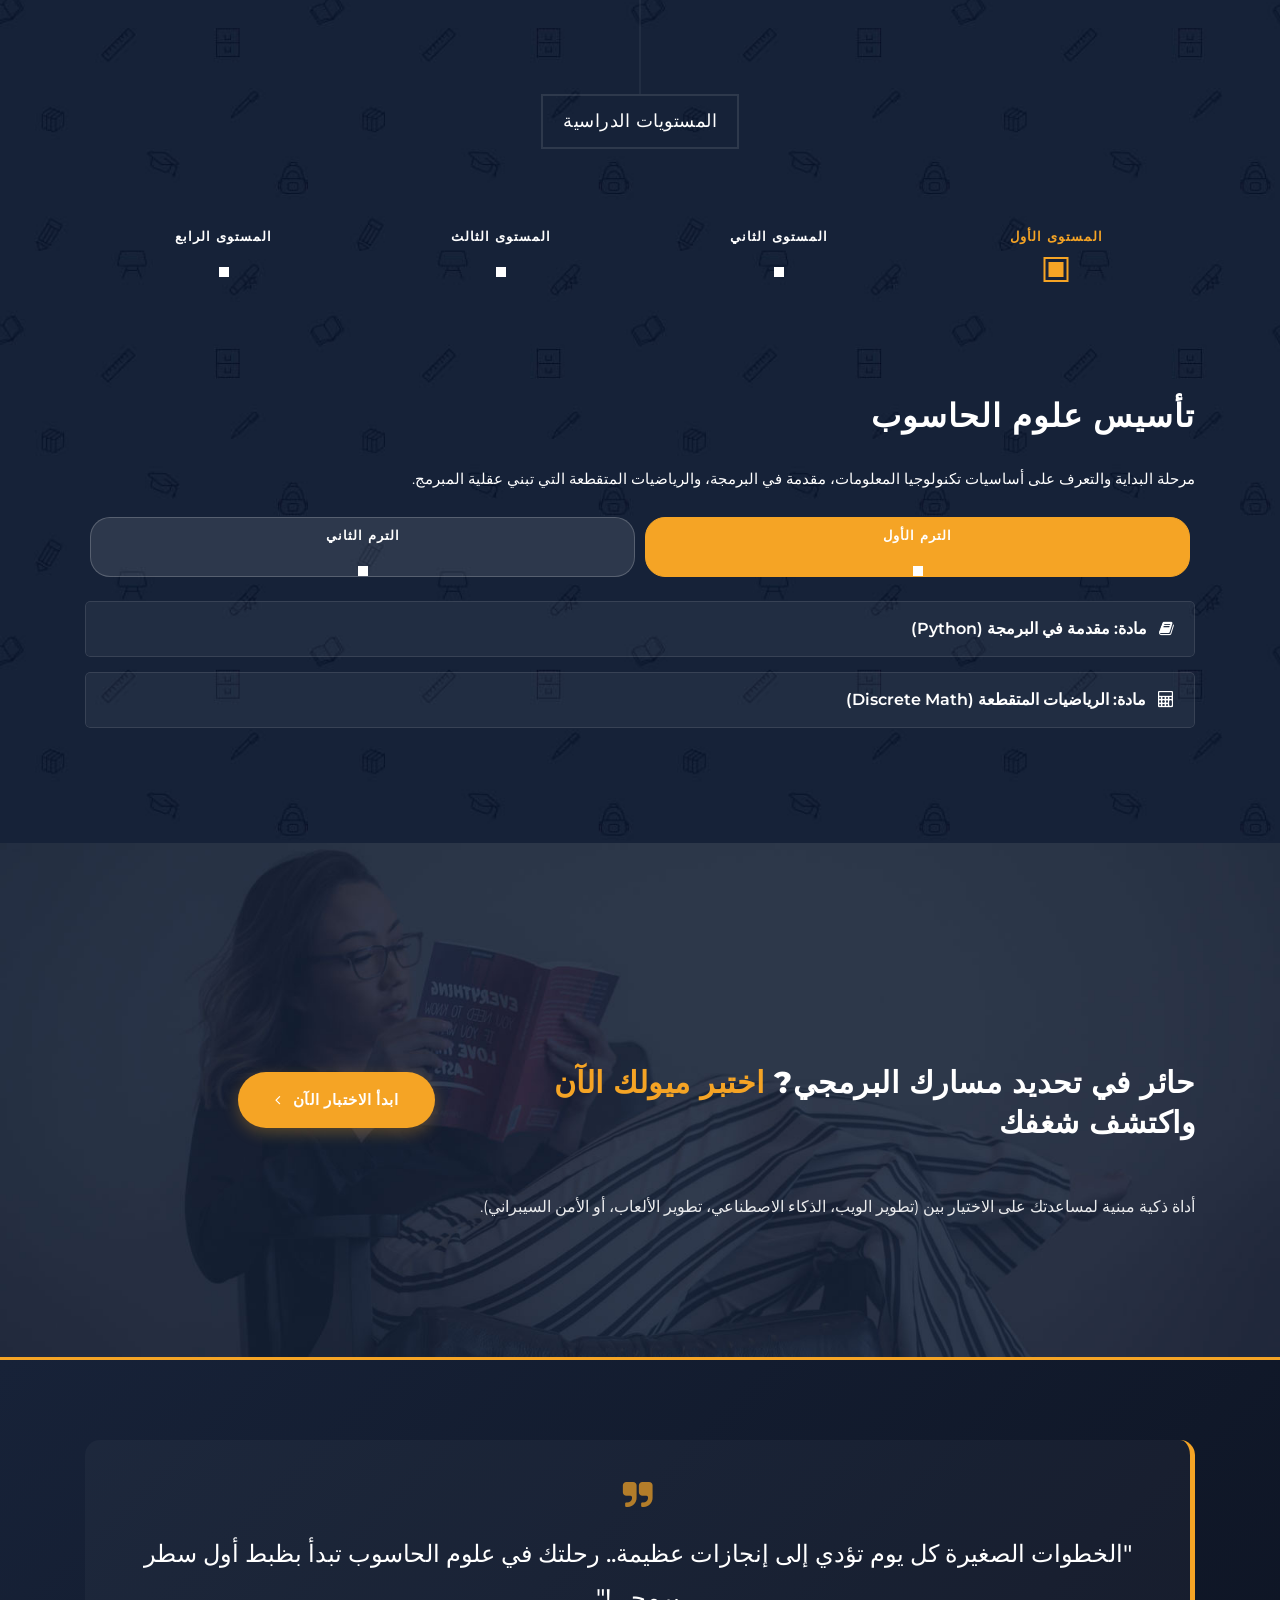
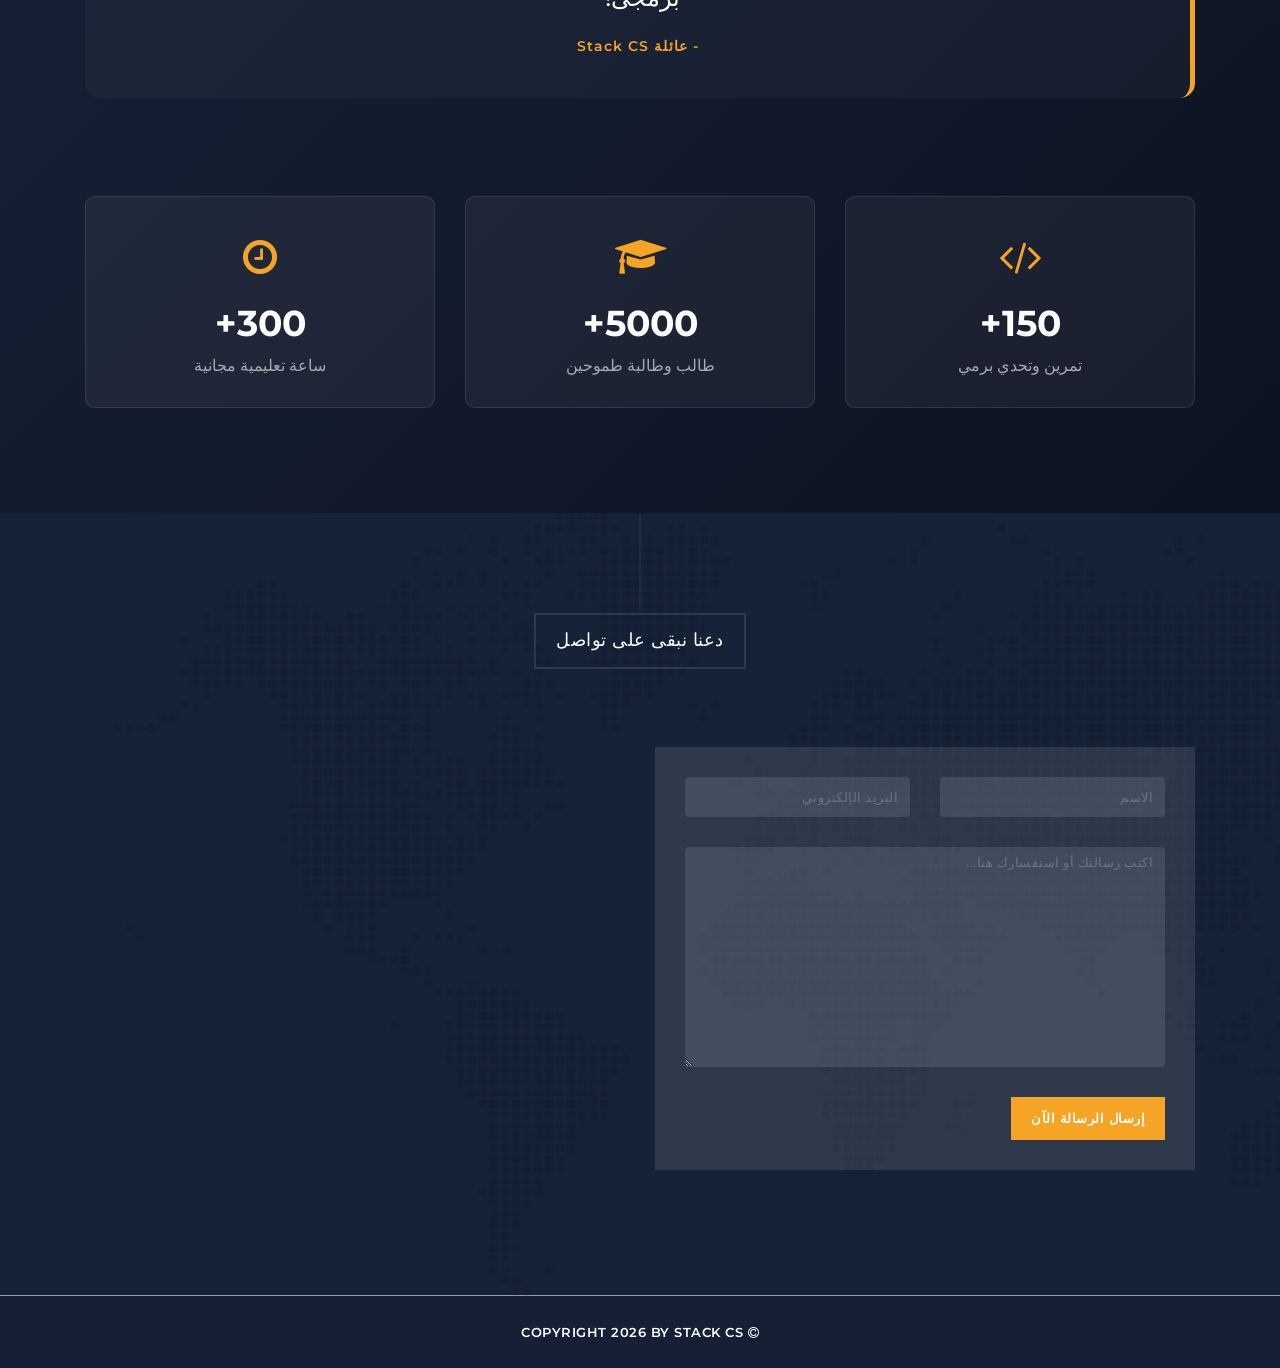
==== commit 902d44c3: "adding new sections for levels" ====
--- a/index.html
+++ b/index.html
@@ -16,6 +16,7 @@
   <link rel="stylesheet" href="assets/css/templatemo-grad-school.css">
   <link rel="stylesheet" href="assets/css/owl.css">
   <link rel="stylesheet" href="assets/css/lightbox.css">
+
 </head>
 
 <body>
@@ -38,7 +39,7 @@
           </ul>
         </li>
         <li><a href="#section4">اختبر ميولك</a></li>
-        <li><a href="#section5">الكورسات</a></li>
+        <li><a href="#motivation">التحفيزات</a></li>
         <li><a href="#section6">تواصل معنا</a></li>
       </ul>
     </nav>
@@ -61,6 +62,7 @@
       </div>
     </div>
   </section>
+
   <section class="section about-us" id="section2" data-section="section2">
     <div class="container">
       <div class="row">
@@ -74,8 +76,8 @@
           <div class="about-post">
             <div class="about-content">
               <h4><i class="fa fa-info-circle"></i> مَن نحن؟</h4>
-              <p>منصة Stack CS هي بيئة تعليمية متكاملة صُممت خصيصاً لطلاب علوم الحاسوب، لتوفر لهم وصولاً سريعاً
-                ومباشراً لكل ما يحتاجونه في مسيرتهم الأكاديمية من مكان واحد وبأعلى جودة.</p>
+              <p>منصة Stack CS هي بيئة تعليمية متكاملة صُممت خصيصاً لطلاب علوم الحاسوب، لتوفر لهم وصولاً سريعاً ومباشراً
+                لكل ما يحتاجونه في مسيرتهم الأكاديمية من مكان واحد وبأعلى جودة.</p>
             </div>
           </div>
         </div>
@@ -103,7 +105,6 @@
       </div>
     </div>
   </section>
-
 
   <section class="section why-us" id="section3" data-section="section3">
     <div class="container">
@@ -124,56 +125,142 @@
             <section class='tabs-content'>
 
               <article id='tabs-1'>
-                <div class="row align-items-center">
-                  <div class="col-md-6 order-md-1">
+                <div class="row">
+                  <div class="col-md-12">
                     <h4>تأسيس علوم الحاسوب</h4>
-                    <p>مرحلة البداية والتعرف على أساسيات تكنولوجيا المعلومات، مقدمة في البرمجة، والرياضيات المتقطعة التي
-                      تبني عقلية المبرمج.</p>
-                  </div>
-                  <div class="col-md-6 order-md-2">
-                    <img src="assets/images/choose-us-image-01.png" alt="المستوى الأول">
+                    <p class="mb-4">مرحلة البداية والتعرف على أساسيات تكنولوجيا المعلومات، مقدمة في البرمجة، والرياضيات
+                      المتقطعة التي تبني عقلية المبرمج.</p>
+
+                    <ul class="nav nav-pills mb-4 justify-content-center term-tabs" id="term-tab-1" role="tablist">
+                      <li class="nav-item">
+                        <a class="nav-link active" id="term1-tab" data-toggle="pill" href="#term1-content"
+                          role="tab">الترم الأول</a>
+                      </li>
+                      <li class="nav-item">
+                        <a class="nav-link" id="term2-tab" data-toggle="pill" href="#term2-content" role="tab">الترم
+                          الثاني</a>
+                      </li>
+                    </ul>
+
+                    <div class="tab-content" id="term-tabContent-1">
+
+                      <div class="tab-pane fade show active" id="term1-content" role="tabpanel">
+
+                        <div class="custom-main-subject">
+                          <button class="toggle-main-custom-btn" data-target="#subjectOneBody">
+                            <i class="fa fa-book ml-2"></i> مادة: مقدمة في البرمجة (Python)
+                          </button>
+
+                          <div id="subjectOneBody" class="custom-main-body">
+
+                            <div>
+                              <div class="toggle-inner-custom-btn" data-target="#subContentOne">
+                                <i class="fa fa-folder-open ml-2 text-warning"></i> المراجع المعتمدة
+                              </div>
+                              <div id="subContentOne" class="custom-inner-body">
+                                <p class="small text-muted mb-2">هنا ستضع روابط كتب ومراجع البايثون لاحقاً:</p>
+                                <a href="#" class="text-warning d-block small"><i class="fa fa-link ml-1"></i> كتاب
+                                  أساسيات بايثون.pdf</a>
+                              </div>
+                            </div>
+
+                            <div>
+                              <div class="toggle-inner-custom-btn" data-target="#subContentTwo">
+                                <i class="fa fa-file-text-o ml-2 text-warning"></i> الملخصات والمحاضرات
+                              </div>
+                              <div id="subContentTwo" class="custom-inner-body">
+                                <p class="small text-muted mb-2">هنا ستضع ملخصات المحاضرات لاحقاً:</p>
+                                <a href="#" class="text-warning d-block small"><i class="fa fa-link ml-1"></i> ملخص
+                                  الشابتر الأول.pdf</a>
+                              </div>
+                            </div>
+
+                            <div>
+                              <div class="toggle-inner-custom-btn" data-target="#subContentThree">
+                                <i class="fa fa-paste ml-2 text-warning"></i> نماذج اختبارات سابقة
+                              </div>
+                              <div id="subContentThree" class="custom-inner-body">
+                                <p class="small text-muted mb-2">هنا ستضع النماذج لاحقاً:</p>
+                                <a href="#" class="text-warning d-block small"><i class="fa fa-link ml-1"></i> اختبار
+                                  نصفي ترم أول 2025.pdf</a>
+                              </div>
+                            </div>
+
+                            <div>
+                              <div class="toggle-inner-custom-btn" data-target="#subContentFour">
+                                <i class="fa fa-gamepad ml-2 text-success"></i> اختبار تجريبي تفاعلي
+                              </div>
+                              <div id="subContentFour" class="custom-inner-body">
+                                <p class="small text-muted mb-2">رابط الكويز التفاعلي:</p>
+                                <a href="#section4" class="text-success d-block small"><i
+                                    class="fa fa-play-circle ml-1"></i> ابدأ كويز البايثون التجريبي الآن</a>
+                              </div>
+                            </div>
+
+                          </div>
+                        </div>
+
+                        <div class="custom-main-subject">
+                          <button class="toggle-main-custom-btn" data-target="#subjectTwoBody">
+                            <i class="fa fa-calculator ml-2"></i> مادة: الرياضيات المتقطعة (Discrete Math)
+                          </button>
+
+                          <div id="subjectTwoBody" class="custom-main-body">
+
+                            <div>
+                              <div class="toggle-inner-custom-btn" data-target="#mathSubOne">
+                                <i class="fa fa-folder-open ml-2 text-warning"></i> المراجع المعتمدة
+                              </div>
+                              <div id="mathSubOne" class="custom-inner-body">
+                                <a href="#" class="text-warning d-block small"><i class="fa fa-link ml-1"></i> كتاب
+                                  Discrete Mathematics.pdf</a>
+                              </div>
+                            </div>
+
+                            <div>
+                              <div class="toggle-inner-custom-btn" data-target="#mathSubTwo">
+                                <i class="fa fa-file-text-o ml-2 text-warning"></i> الملخصات والمحاضرات
+                              </div>
+                              <div id="mathSubTwo" class="custom-inner-body">
+                                <a href="#" class="text-warning d-block small"><i class="fa fa-link ml-1"></i> ملخص منطق
+                                  الحاسوب والـ Logic Gates.pdf</a>
+                              </div>
+                            </div>
+
+                            <div>
+                              <div class="toggle-inner-custom-btn" data-target="#mathSubThree">
+                                <i class="fa fa-paste ml-2 text-warning"></i> نماذج اختبارات سابقة
+                              </div>
+                              <div id="mathSubThree" class="custom-inner-body">
+                                <a href="#" class="text-warning d-block small"><i class="fa fa-link ml-1"></i> الاختبار
+                                  النهائي للعام الماضي.pdf</a>
+                              </div>
+                            </div>
+
+                          </div>
+                        </div>
+
+                      </div>
+
+                      <div class="tab-pane fade" id="term2-content" role="tabpanel">
+                        <div class="custom-main-subject">
+                          <button class="toggle-main-custom-btn" data-target="#subjectThreeBody">
+                            <i class="fa fa-code ml-2"></i> مادة: تراكيب البيانات (Data Structures)
+                          </button>
+                          <div id="subjectThreeBody" class="custom-main-body" style="color: #fff; padding: 15px;">
+                            محتوى مادة تراكيب البيانات سيوضع هنا بنفس الطريقة الفرعية لاحقاً.
+                          </div>
+                        </div>
+                      </div>
+
+                    </div>
                   </div>
                 </div>
               </article>
 
-              <article id='tabs-2'>
-                <div class="row align-items-center">
-                  <div class="col-md-6 order-md-1">
-                    <h4>البرمجة المتقدمة وهياكل البيانات</h4>
-                    <p>الانتقال إلى البرمجة كائنية التوجه (OOP)، فهم تراكيب البيانات (Data Structures)، وتصميم وتطوير
-                      قواعد البيانات الأساسية.</p>
-                  </div>
-                  <div class="col-md-6 order-md-2">
-                    <img src="assets/images/choose-us-image-02.png" alt="المستوى الثاني">
-                  </div>
-                </div>
-              </article>
-
-              <article id='tabs-3'>
-                <div class="row align-items-center">
-                  <div class="col-md-6 order-md-1">
-                    <h4>الخوارزميات وهندسة البرمجيات</h4>
-                    <p>التركيز على تحليل وتصميم الخوارزميات، مفاهيم هندسة البرمجيات، شبكات الحاسوب، ونظم التشغيل
-                      المختلفة.</p>
-                  </div>
-                  <div class="col-md-6 order-md-2">
-                    <img src="assets/images/choose-us-image-03.png" alt="المستوى الثالث">
-                  </div>
-                </div>
-              </article>
-
-              <article id='tabs-4'>
-                <div class="row align-items-center">
-                  <div class="col-md-6 order-md-1">
-                    <h4>الذكاء الاصطناعي ومشروع التخرج</h4>
-                    <p>مرحلة التخصص المتقدم في الذكاء الاصطناعي، الأمن السيبراني، وتطبيق كل ما تم تعلمه في مشروع التخرج
-                      الفعلي.</p>
-                  </div>
-                  <div class="col-md-6 order-md-2">
-                    <img src="assets/images/choose-us-image-01.png" alt="المستوى الرابع">
-                  </div>
-                </div>
-              </article>
+              <article id='tabs-2'>...</article>
+              <article id='tabs-3'>...</article>
+              <article id='tabs-4'>...</article>
 
             </section>
           </div>
@@ -182,18 +269,13 @@
     </div>
   </section>
 
-  <!-- ==========================================================================
-     تعديل قسم اختبر ميولك
-     ========================================================================== -->
   <section class="section coming-soon" id="section4" data-section="section4">
     <div class="container">
-      <div class="row align-items-center"> <!-- أضفنا هذا الكلاس لتوسيط العناصر عمودياً -->
-
-        <!-- جهة النص والوصف -->
+      <div class="row align-items-center">
         <div class="col-md-8 col-12">
           <div class="continer centerIt">
             <div>
-              <h4>حائر في تحديد مسارك البرمجي؟ <em>اختبر ميولك الآن</em> واكتشف شغفك</h4>
+              <h4>حائر في تحديد مسارك البرمجي? <em>اختبر ميولك الآن</em> واكتشف شغفك</h4>
               <div class="counter" style="margin-top: 15px;">
                 <p style="color: white; font-size: 16px; opacity: 0.9; line-height: 1.8;">
                   أداة ذكية مبنية لمساعدتك على الاختيار بين (تطوير الويب، الذكاء الاصطناعي، تطوير الألعاب، أو الأمن
@@ -203,8 +285,6 @@
             </div>
           </div>
         </div>
-
-        <!-- جهة الزر بتنسيق جديد -->
         <div class="col-md-4 col-12 text-center text-md-left">
           <div class="quiz-btn-container">
             <button type="button" onclick="location.href='#';" id="quiz-submit" class="custom-quiz-btn">
@@ -212,49 +292,40 @@
             </button>
           </div>
         </div>
-
-      </div>
-    </div>
-  </section>
-
-  <section class="section courses" id="section5" data-section="section5">
-    <div class="container-fluid">
+      </div>
+    </div>
+  </section>
+
+  <section class="section motivation-section" id="motivation" data-section="motivation">
+    <div class="container">
       <div class="row">
-        <div class="col-md-12">
-          <div class="section-heading">
-            <h2>أبرز المسارات التعليمية</h2>
-          </div>
-        </div>
-        <div class="owl-carousel owl-theme">
-          <div class="item">
-            <img src="assets/images/courses-01.jpg" alt="Course #1">
-            <div class="down-content">
-              <h4>تطوير تطبيقات الويب</h4>
-              <p>تعلم لغات المظهر والبرمجة الخلفية لبناء مواقع إنترنت متكاملة وديناميكية.</p>
-              <div class="text-button-free">
-                <a href="#">تصفح المسار <i class="fa fa-angle-double-left"></i></a>
-              </div>
-            </div>
-          </div>
-          <div class="item">
-            <img src="assets/images/courses-02.jpg" alt="Course #2">
-            <div class="down-content">
-              <h4>علم البيانات والذكاء الاصطناعي</h4>
-              <p>الدخول في عالم تحليل البيانات وبناء النماذج الذكية باستخدام لغة البايثون.</p>
-              <div class="text-button-free">
-                <a href="#">تصفح المسار <i class="fa fa-angle-double-left"></i></a>
-              </div>
-            </div>
-          </div>
-          <div class="item">
-            <img src="assets/images/courses-03.jpg" alt="Course #3">
-            <div class="down-content">
-              <h4>الأمن السيبراني</h4>
-              <p>فهم أسس حماية الشبكات، الأنظمة، واكتشاف الثغرات الأمنية وكيفية ترقيعها.</p>
-              <div class="text-button-free">
-                <a href="#">تصفح المسار <i class="fa fa-angle-double-left"></i></a>
-              </div>
-            </div>
+        <div class="col-lg-12 text-center mb-5">
+          <div class="quote-box">
+            <i class="fa fa-quote-right quote-icon"></i>
+            <h3 id="changing-quote">"الخطوات الصغيرة كل يوم تؤدي إلى إنجازات عظيمة.. رحلتك في علوم الحاسوب تبدأ بظبط أول
+              سطر برمجى!"</h3>
+            <span class="quote-author">- عائلة Stack CS</span>
+          </div>
+        </div>
+        <div class="col-md-4 col-sm-6">
+          <div class="stat-card">
+            <div class="stat-icon"><i class="fa fa-code"></i></div>
+            <h2 class="stat-number">150+</h2>
+            <p class="stat-title">تمرين وتحدي برمي</p>
+          </div>
+        </div>
+        <div class="col-md-4 col-sm-6">
+          <div class="stat-card">
+            <div class="stat-icon"><i class="fa fa-graduation-cap"></i></div>
+            <h2 class="stat-number">5000+</h2>
+            <p class="stat-title">طالب وطالبة طموحين</p>
+          </div>
+        </div>
+        <div class="col-md-4 col-sm-12">
+          <div class="stat-card">
+            <div class="stat-icon"><i class="fa fa-clock-o"></i></div>
+            <h2 class="stat-number">300+</h2>
+            <p class="stat-title">ساعة تعليمية مجانية</p>
           </div>
         </div>
       </div>
@@ -311,7 +382,7 @@
     <div class="container">
       <div class="row">
         <div class="col-md-12">
-          <p><i class="fa fa-copyright"></i> Copyright 2026 by Stack CS | Design: TemplateMo</p>
+          <p><i class="fa fa-copyright"></i> Copyright 2026 by Stack CS </p>
         </div>
       </div>
     </div>
@@ -326,13 +397,14 @@
   <script src="assets/js/video.js"></script>
   <script src="assets/js/slick-slider.js"></script>
   <script src="assets/js/custom.js"></script>
+
   <script>
     $('.nav li:first').addClass('active');
 
     var showSection = function showSection(section, isAnimate) {
       var direction = section.replace(/#/, ''),
         reqSection = $('.section').filter('[data-section="' + direction + '"]'),
-        reqSectionPos = reqSection.offset().top - 0;
+        reqSectionPos = reqSection.offset().top - 80;
 
       if (isAnimate) {
         $('body, html').animate({
@@ -346,7 +418,7 @@
     var checkSection = function checkSection() {
       $('.section').each(function () {
         var $this = $(this),
-          topEdge = $this.offset().top - 80,
+          topEdge = $this.offset().top - 90,
           bottomEdge = topEdge + $this.height(),
           wScroll = $(window).scrollTop();
         if (topEdge < wScroll && bottomEdge > wScroll) {
@@ -358,7 +430,7 @@
     };
 
     $('.main-menu, .scroll-to-section').on('click', 'a', function (e) {
-      if ($(e.target).hasClass('external')) {
+      if ($(e.target).hasClass('external') || $(e.target).hasClass('nav-link')) {
         return;
       }
       e.preventDefault();
@@ -369,6 +441,57 @@
     $(window).scroll(function () {
       checkSection();
     });
+
+    const quotes = [
+      `"الخطوات الصغيرة كل يوم تؤدي إلى إنجازات عظيمة.. رحلتك في علوم الحاسوب تبدأ بظبط أول سطر برمجى!"`,
+      `"أفضل طريقة للتنبؤ بالمستقبل هي برمجته وتطويره بنفسك."`,
+      `"لا تقلق إذا كان الكود لا يعمل من المرة الأولى، لو كان كل شيء يعمل بسهولة لتم الاستغناء عن المبرمجين!"`,
+      `"العبقرية في البرمجة لا تأتي من حفظ الأكواد، بل من القدرة على تفكيك المشاكل المعقدة وحلها."`
+    ];
+
+    const randomQuote = quotes[Math.floor(Math.random() * quotes.length)];
+    document.getElementById('changing-quote').innerText = randomQuote;
+
+    // --- نظام التحكم الجديد بالكامل لحل مشكلة التعارض وإظهار القوائم ---
+    $(document).ready(function () {
+
+      // تبديل أزرار الأترام (الأول / الثاني)
+      $('.term-tabs a').on('click', function (e) {
+        e.preventDefault();
+        $(this).closest('.term-tabs').find('.nav-link').removeClass('active');
+        $(this).addClass('active');
+        var targetContent = $(this).attr('href');
+        $(targetContent).siblings('.tab-pane').removeClass('show active');
+        $(targetContent).addClass('show active');
+      });
+
+      // فتح وإغلاق المواد الكبيرة
+      $('.toggle-main-custom-btn').on('click', function (e) {
+        e.preventDefault();
+        var target = $(this).attr('data-target');
+
+        // إغلاق أي مادة مفتوحة أخرى في نفس القسم
+        $(this).closest('.tab-pane').find('.custom-main-body').not(target).slideUp();
+        $(this).closest('.tab-pane').find('.toggle-main-custom-btn').not(this).removeClass('active-btn');
+
+        // فتح أو إغلاق المادة الحالية
+        $(target).slideToggle();
+        $(this).toggleClass('active-btn');
+      });
+
+      // فتح وإغلاق العناوين الفرعية (المراجع، الملخصات...)
+      $('.toggle-inner-custom-btn').on('click', function (e) {
+        e.preventDefault();
+        var target = $(this).attr('data-target');
+
+        // إغلاق أي عنوان فرعي مفتوح داخل نفس المادة
+        $(this).closest('.custom-main-body').find('.custom-inner-body').not(target).slideUp();
+
+        // فتح أو إغلاق المحتوى الحالي
+        $(target).slideToggle();
+      });
+
+    });
   </script>
 </body>
 
--- a/assets/css/templatemo-grad-school.css
+++ b/assets/css/templatemo-grad-school.css
@@ -9,7 +9,8 @@
 
 body {
   font-family: 'Montserrat', sans-serif;
-  direction: rtl; /* إجبار المتصفح على بدء التنسيق من اليمين لليسار */
+  direction: rtl;
+  /* إجبار المتصفح على بدء التنسيق من اليمين لليسار */
   text-align: right;
 }
 
@@ -62,7 +63,8 @@
 
 /* الأيقونات العربية */
 .about-content h4 i {
-  margin-left: 10px; /* المسافة لليسار لأن النص يبدأ من اليمين */
+  margin-left: 10px;
+  /* المسافة لليسار لأن النص يبدأ من اليمين */
   margin-right: 0;
   font-size: 22px;
   color: #f5a425;
@@ -84,6 +86,7 @@
   section.about-us {
     padding: 80px 0px 40px 0px;
   }
+
   .about-content {
     min-height: auto;
   }
@@ -158,7 +161,8 @@
 
 @media screen and (max-width: 950px) {
   a.menu-link {
-    float: left; /* زر القائمة من اليسار في الجوال لتوازن الهيدر */
+    float: left;
+    /* زر القائمة من اليسار في الجوال لتوازن الهيدر */
     display: block;
     font-size: 36px;
     color: #fff;
@@ -214,10 +218,12 @@
   .js nav[role="navigation"] {
     max-height: none;
   }
+
   nav[role="navigation"] li {
     display: inline-block;
     margin: 0 0.25em;
   }
+
   nav[role="navigation"] li a {
     border: 0;
   }
@@ -229,10 +235,12 @@
     padding-right: 30px !important;
     padding-left: 0 !important;
   }
+
   .main-menu {
     padding-left: 30px !important;
     padding-right: 0 !important;
   }
+
   .main-menu li {
     margin-right: 5px !important;
     margin-left: 0 !important;
@@ -249,7 +257,8 @@
 }
 
 .main-header .logo {
-  float: right; /* اللوجو على اليمين برمجياً في العربية */
+  float: right;
+  /* اللوجو على اليمين برمجياً في العربية */
   line-height: 80px;
   padding-right: 60px;
   padding-left: 0;
@@ -268,7 +277,8 @@
 }
 
 .main-menu {
-  float: left; /* أزرار التنقل على اليسار */
+  float: left;
+  /* أزرار التنقل على اليسار */
   padding-left: 60px;
   padding-right: 0;
 }
@@ -314,7 +324,8 @@
   opacity: 0;
   visibility: hidden;
   transition: all 0.5s;
-  right: 0; /* فتح القائمة المنسدلة بمحاذاة اليمين */
+  right: 0;
+  /* فتح القائمة المنسدلة بمحاذاة اليمين */
 }
 
 .main-menu li:hover .sub-menu {
@@ -360,6 +371,7 @@
 }
 
 @media (max-width: 950px) {
+
   .main-nav li:hover a,
   .main-nav li.active a {
     border: 2px solid transparent;
@@ -437,11 +449,15 @@
 }
 
 @media screen and (max-width: 1180px) {
-  .main-banner .caption h2 { font-size: 58px; }
+  .main-banner .caption h2 {
+    font-size: 58px;
+  }
 }
 
 @media screen and (max-width: 767px) {
-  .main-banner .caption h2 { font-size: 36px; }
+  .main-banner .caption h2 {
+    font-size: 36px;
+  }
 }
 
 /* Features */
@@ -467,7 +483,8 @@
 .features-content {
   position: absolute;
   bottom: 0;
-  right: 0; /* البدء من اليمين للمحتوى الداخلي للبطاقات الكبيرة */
+  right: 0;
+  /* البدء من اليمين للمحتوى الداخلي للبطاقات الكبيرة */
   width: 100%;
   background-color: #0c1228;
   color: #fff;
@@ -489,7 +506,8 @@
 }
 
 .features-content h4 i {
-  margin-left: 15px; /* دفع النص لليسار بدلاً من اليمين */
+  margin-left: 15px;
+  /* دفع النص لليسار بدلاً من اليمين */
   margin-right: 0;
   font-size: 24px;
 }
@@ -515,7 +533,8 @@
 
 .second-features,
 .third-features {
-  border-right: 1px solid rgba(250, 250, 250, 0.1); /* تحويل التجزئة الجانبية إلى اليمين */
+  border-right: 1px solid rgba(250, 250, 250, 0.1);
+  /* تحويل التجزئة الجانبية إلى اليمين */
   border-left: none;
 }
 
@@ -532,16 +551,20 @@
   .features-content {
     padding: 15px;
   }
+
   .features-content h4 i {
     display: block;
     margin-bottom: 10px;
   }
+
   .features-content h4 {
     font-size: 14px;
   }
+
   .features-content p {
     display: none;
   }
+
   .features-content p.hidden-sm {
     display: block;
   }
@@ -572,7 +595,8 @@
   justify-content: space-between;
   align-items: center;
   list-style: none;
-  direction: rtl; /* إجبار المربعات على البدء من اليمين */
+  direction: rtl;
+  /* إجبار المربعات على البدء من اليمين */
 }
 
 #tabs ul li {
@@ -607,7 +631,8 @@
   content: '';
   position: absolute;
   left: 50%;
-  transform: translateX(-50%); /* لضمان توسط المربع تماماً في النسخة العربية */
+  transform: translateX(-50%);
+  /* لضمان توسط المربع تماماً في النسخة العربية */
   bottom: 0;
 }
 
@@ -621,7 +646,8 @@
   content: '';
   position: absolute;
   left: 50%;
-  transform: translateX(-50%); /* لضمان التوسط الدقيق */
+  transform: translateX(-50%);
+  /* لضمان التوسط الدقيق */
   bottom: -5px;
 }
 
@@ -666,12 +692,15 @@
 
 @media screen and (max-width: 767px) {
   #tabs ul {
-    flex-direction: column; /* تحويل المربعات فوق بعضها في الشاشات الصغيرة منعاً للانضغاط */
-  }
+    flex-direction: column;
+    /* تحويل المربعات فوق بعضها في الشاشات الصغيرة منعاً للانضغاط */
+  }
+
   #tabs ul li {
     width: 100%;
     margin-bottom: 20px;
   }
+
   .tabs-content {
     text-align: center;
   }
@@ -730,7 +759,8 @@
 section.coming-soon .continer .counter .seconds {
   width: 22%;
   height: 140px;
-  float: right; /* جعل مربعات العد التنازلي تبدأ وتصطف من اليمين */
+  float: right;
+  /* جعل مربعات العد التنازلي تبدأ وتصطف من اليمين */
   text-align: center;
   font-size: 48px;
   font-weight: 800;
@@ -740,18 +770,21 @@
 }
 
 @media screen and (max-width: 992px) {
+
   section.coming-soon .continer .counter .days,
   section.coming-soon .continer .counter .hours,
   section.coming-soon .continer .counter .minutes,
   section.coming-soon .continer .counter .seconds {
     font-size: 26px;
   }
+
   section.coming-soon .continer .counter .days .value,
   section.coming-soon .continer .counter .hours .value,
   section.coming-soon .continer .counter .minutes .value,
   section.coming-soon .continer .counter .seconds .value {
     margin-top: 40px !important;
   }
+
   section.coming-soon .continer .counter span {
     font-size: 14px !important;
   }
@@ -760,7 +793,8 @@
 section.coming-soon .continer .counter .days,
 section.coming-soon .continer .counter .hours,
 section.coming-soon .continer .counter .minutes {
-  margin-left: 4%; /* الهامش لليسار لتوزيع المسافات التناسبية للـ RTL */
+  margin-left: 4%;
+  /* الهامش لليسار لتوزيع المسافات التناسبية للـ RTL */
   margin-right: 0px;
 }
 
@@ -895,7 +929,8 @@
 }
 
 section.courses .item .down-content .text-button-pay {
-  float: left; /* زر الدفع إلى اليسار */
+  float: left;
+  /* زر الدفع إلى اليسار */
   display: inline-block;
   margin-top: -30px;
 }
@@ -906,7 +941,8 @@
 }
 
 section.courses .item .down-content .text-button-free {
-  float: left; /* زر الدورة المجانية إلى اليسار */
+  float: left;
+  /* زر الدورة المجانية إلى اليسار */
   display: inline-block;
   margin-top: -30px;
 }
@@ -985,6 +1021,7 @@
   section.video .left-content {
     margin-bottom: 45px;
   }
+
   section.video .first-item .first-content h4,
   section.video .second-item .second-content h4 {
     text-align: center;
@@ -1005,7 +1042,8 @@
   content: '';
   position: absolute;
   bottom: 10px;
-  left: 15px; /* زر تشغيل الفيديو في الزاوية اليسرى */
+  left: 15px;
+  /* زر تشغيل الفيديو في الزاوية اليسرى */
   right: auto;
   width: 60px;
   height: 60px;
@@ -1019,7 +1057,8 @@
   content: '';
   position: absolute;
   bottom: 27.5px;
-  left: 38px; /* ضبط موضع سهم مشغل الفيديو */
+  left: 38px;
+  /* ضبط موضع سهم مشغل الفيديو */
   right: auto;
   margin-top: -12.5px;
   border: solid 13px transparent;
@@ -1094,7 +1133,8 @@
   display: inline-block;
   vertical-align: middle;
   margin: 0 auto;
-  text-align: right; /* البوب أب يبدأ من اليمين */
+  text-align: right;
+  /* البوب أب يبدأ من اليمين */
   z-index: 1045;
 }
 
@@ -1103,7 +1143,8 @@
   height: 44px;
   line-height: 44px;
   position: absolute;
-  left: 0; /* زر الإغلاق على اليسار */
+  left: 0;
+  /* زر الإغلاق على اليسار */
   right: auto;
   text-decoration: none;
   text-align: center;
@@ -1143,11 +1184,19 @@
   font-size: 13px;
   margin-bottom: 30px;
   letter-spacing: 0.5px;
-  text-align: right; /* إجبار التكست بوكس على بدء الكتابة من اليمين */
-}
-
-section.contact form input { height: 40px; }
-section.contact form textarea { height: 220px; max-height: 280px; min-height: 220px; }
+  text-align: right;
+  /* إجبار التكست بوكس على بدء الكتابة من اليمين */
+}
+
+section.contact form input {
+  height: 40px;
+}
+
+section.contact form textarea {
+  height: 220px;
+  max-height: 280px;
+  min-height: 220px;
+}
 
 section.contact form button {
   background-color: #f5a425;
@@ -1183,16 +1232,42 @@
 }
 
 @media screen and (max-width: 992px) {
-  .features { background-color: #0c1228; }
-  .features-content { position: relative; }
-  .features-post { border-right: 0; border-left: 0; }
+  .features {
+    background-color: #0c1228;
+  }
+
+  .features-content {
+    position: relative;
+  }
+
+  .features-post {
+    border-right: 0;
+    border-left: 0;
+  }
 }
 
 @media screen and (max-width: 950px) {
-  .main-menu { padding-left: 0 !important; padding-right: 0 !important; }
-  .main-header .logo { line-height: 73px; }
-  .main-menu li { display: block; line-height: 1; margin-right: 0 !important; }
-  .main-menu li .sub-menu { opacity: 1; visibility: visible; position: static; width: 100%; }
+  .main-menu {
+    padding-left: 0 !important;
+    padding-right: 0 !important;
+  }
+
+  .main-header .logo {
+    line-height: 73px;
+  }
+
+  .main-menu li {
+    display: block;
+    line-height: 1;
+    margin-right: 0 !important;
+  }
+
+  .main-menu li .sub-menu {
+    opacity: 1;
+    visibility: visible;
+    position: static;
+    width: 100%;
+  }
 }
 
 /* ==========================================================================
@@ -1215,10 +1290,12 @@
   font-weight: 700;
   padding: 15px 35px;
   border: 2px solid transparent;
-  border-radius: 30px; /* جعل حواف الزر دائرية بشكل عصري */
+  border-radius: 30px;
+  /* جعل حواف الزر دائرية بشكل عصري */
   outline: none;
   cursor: pointer;
-  box-shadow: 0px 5px 15px rgba(245, 164, 37, 0.3); /* ظل خفيف خلف الزر */
+  box-shadow: 0px 5px 15px rgba(245, 164, 37, 0.3);
+  /* ظل خفيف خلف الزر */
   transition: all 0.3s ease-in-out;
 }
 
@@ -1228,25 +1305,207 @@
   color: #f5a425;
   border-color: #f5a425;
   box-shadow: 0px 8px 25px rgba(245, 164, 37, 0.5);
-  transform: translateY(-3px); /* رفعة خفيفة لأعلى عند التمرير */
-}
+  transform: translateY(-3px);
+  /* رفعة خفيفة لأعلى عند التمرير */
+}
+
 
 .custom-quiz-btn i {
-  margin-right: 8px; /* مسافة بسيطة للسهم بجانب النص العربي */
+  margin-right: 8px;
   transition: transform 0.3s ease;
 }
 
 .custom-quiz-btn:hover i {
-  transform: translateX(-5px); /* حركة تفاعلية للسهم عند تمرير الماوس */
-}
-
-/* لتناسق التصميم في الشاشات الصغيرة (الجوال) */
+  transform: translateX(-5px);
+}
+
 @media screen and (max-width: 767px) {
   .quiz-btn-container {
     justify-content: center;
     margin-top: 30px;
   }
+
   .custom-quiz-btn {
-    width: 80%; /* جعل الزر عريض ومناسب لإصبع اليد في الجوال */
-  }
+    width: 80%;
+  }
+}
+
+.motivation-section {
+  background: linear-gradient(135deg, #172238 0%, #0c1220 100%);
+  padding: 80px 0;
+  border-top: 3px solid #f5a425;
+}
+
+.quote-box {
+  background: rgba(255, 255, 255, 0.03);
+  padding: 40px 30px;
+  border-radius: 15px;
+  border-right: 5px solid #f5a425;
+  margin-bottom: 50px;
+}
+
+.quote-icon {
+  font-size: 32px;
+  color: #f5a425;
+  margin-bottom: 20px;
+  opacity: 0.7;
+}
+
+.quote-box h3 {
+  color: #fff;
+  font-size: 24px;
+  font-weight: 500;
+  line-height: 1.8;
+  margin-bottom: 15px;
+}
+
+.quote-author {
+  color: #f5a425;
+  font-size: 14px;
+  font-weight: 600;
+  letter-spacing: 1px;
+}
+
+.stat-card {
+  background: rgba(255, 255, 255, 0.05);
+  padding: 30px 20px;
+  border-radius: 10px;
+  text-align: center;
+  transition: all 0.3s ease;
+  border: 1px solid rgba(255, 255, 255, 0.1);
+  margin-bottom: 25px;
+}
+
+.stat-card:hover {
+  transform: translateY(-10px);
+  background: rgba(255, 255, 255, 0.08);
+  border-color: #f5a425;
+}
+
+.stat-icon {
+  font-size: 40px;
+  color: #f5a425;
+  margin-bottom: 15px;
+}
+
+.stat-number {
+  color: #fff;
+  font-size: 36px;
+  font-weight: 700;
+  margin-bottom: 10px;
+}
+
+.stat-title {
+  color: #aaa;
+  font-size: 16px;
+  margin-bottom: 0;
+}
+
+@media screen and (max-width: 767px) {
+  .quote-box h3 {
+    font-size: 18px;
+  }
+
+  .stat-number {
+    font-size: 28px;
+  }
+}
+
+.term-tabs .nav-link {
+  color: #fff !important;
+  background-color: rgba(255, 255, 255, 0.1);
+  border: 1px solid rgba(255, 255, 255, 0.2);
+  margin: 0 5px;
+  padding: 8px 25px;
+  font-weight: 600;
+  border-radius: 20px;
+  transition: all 0.3s ease;
+}
+
+.term-tabs .nav-link.active,
+.term-tabs .nav-link:hover {
+  background-color: #f5a425 !important;
+  color: #fff !important;
+  border-color: #f5a425;
+}
+
+/* إصلاح هياكل العناوين المخصصة المباشرة لتجنب حظر الـ CSS الافتراضي */
+.custom-main-subject {
+  margin-bottom: 15px;
+  border-radius: 5px;
+  overflow: hidden;
+}
+
+.toggle-main-custom-btn {
+  background-color: rgba(255, 255, 255, 0.05) !important;
+  color: #fff !important;
+  border: 1px solid rgba(255, 255, 255, 0.1) !important;
+  padding: 15px 20px !important;
+  font-size: 16px !important;
+  font-weight: 600 !important;
+  border-radius: 5px !important;
+  transition: all 0.3s ease !important;
+  width: 100% !important;
+  text-align: right !important;
+  cursor: pointer;
+}
+
+.toggle-main-custom-btn.active-btn {
+  background-color: rgba(245, 164, 37, 0.15) !important;
+  color: #f5a425 !important;
+  border-color: #f5a425 !important;
+}
+
+.custom-main-body {
+  background-color: rgba(0, 0, 0, 0.2);
+  border-radius: 0 0 5px 5px;
+  padding: 12px;
+  display: none;
+  /* يتم التحكم به عبر الـ JS */
+}
+
+.toggle-inner-custom-btn {
+  background: rgba(255, 255, 255, 0.07) !important;
+  color: #fff !important;
+  padding: 12px 15px !important;
+  border-radius: 5px !important;
+  font-size: 14px !important;
+  font-weight: 500 !important;
+  cursor: pointer !important;
+  transition: all 0.2s ease-in-out !important;
+  display: block !important;
+  width: 100% !important;
+  text-align: right !important;
+  border: 1px solid rgba(255, 255, 255, 0.05) !important;
+  margin-bottom: 5px;
+}
+
+.toggle-inner-custom-btn:hover {
+  background: rgba(245, 164, 37, 0.2) !important;
+  color: #f5a425 !important;
+  padding-right: 20px !important;
+}
+
+.custom-inner-body {
+  background-color: #0c1228 !important;
+  border: 1px solid rgba(255, 255, 255, 0.05) !important;
+  border-radius: 0 0 5px 5px !important;
+  padding: 15px !important;
+  margin-bottom: 10px !important;
+  display: none;
+  /* يتم التحكم به عبر الـ JS */
+  text-align: right !important;
+  direction: rtl !important;
+}
+
+.custom-inner-body a {
+  color: #f5a425 !important;
+  text-decoration: none !important;
+  transition: color 0.2s;
+  display: inline-block;
+  margin-top: 5px;
+}
+
+.custom-inner-body a:hover {
+  color: #fff !important;
 }
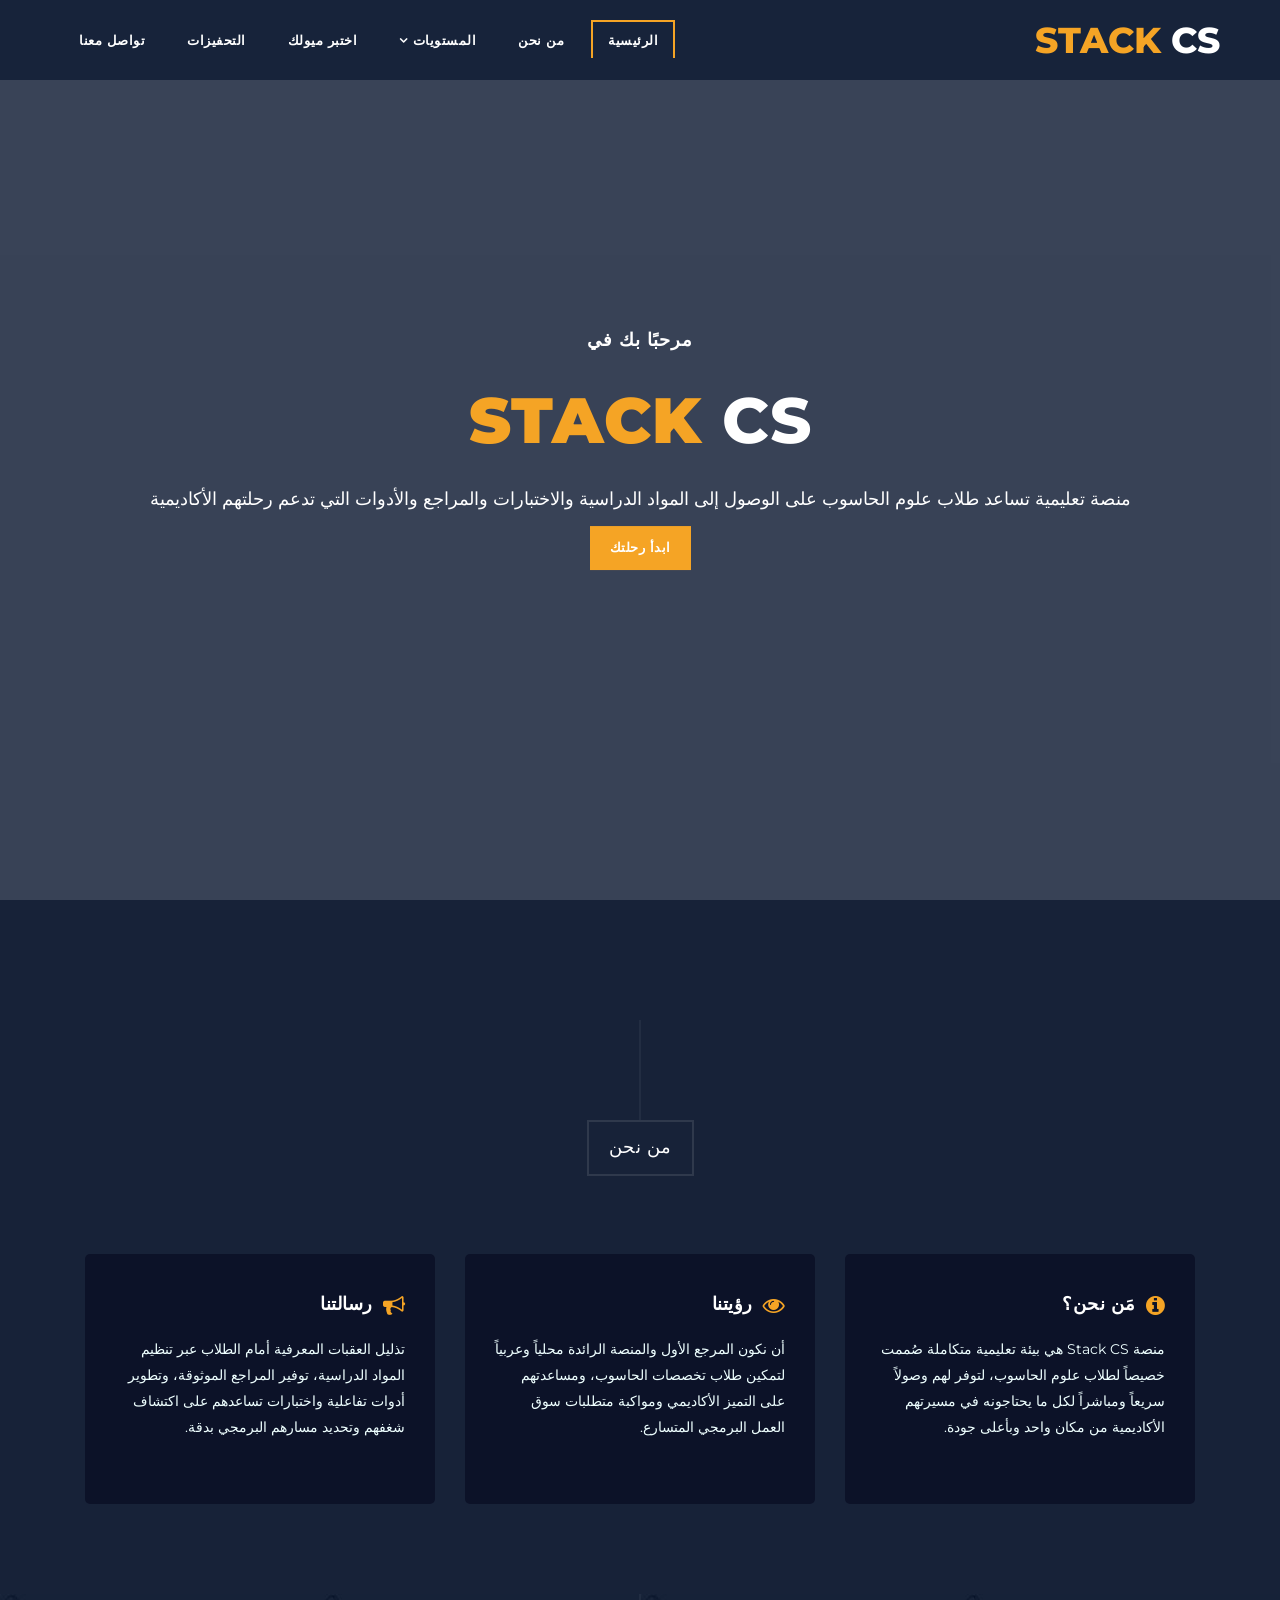
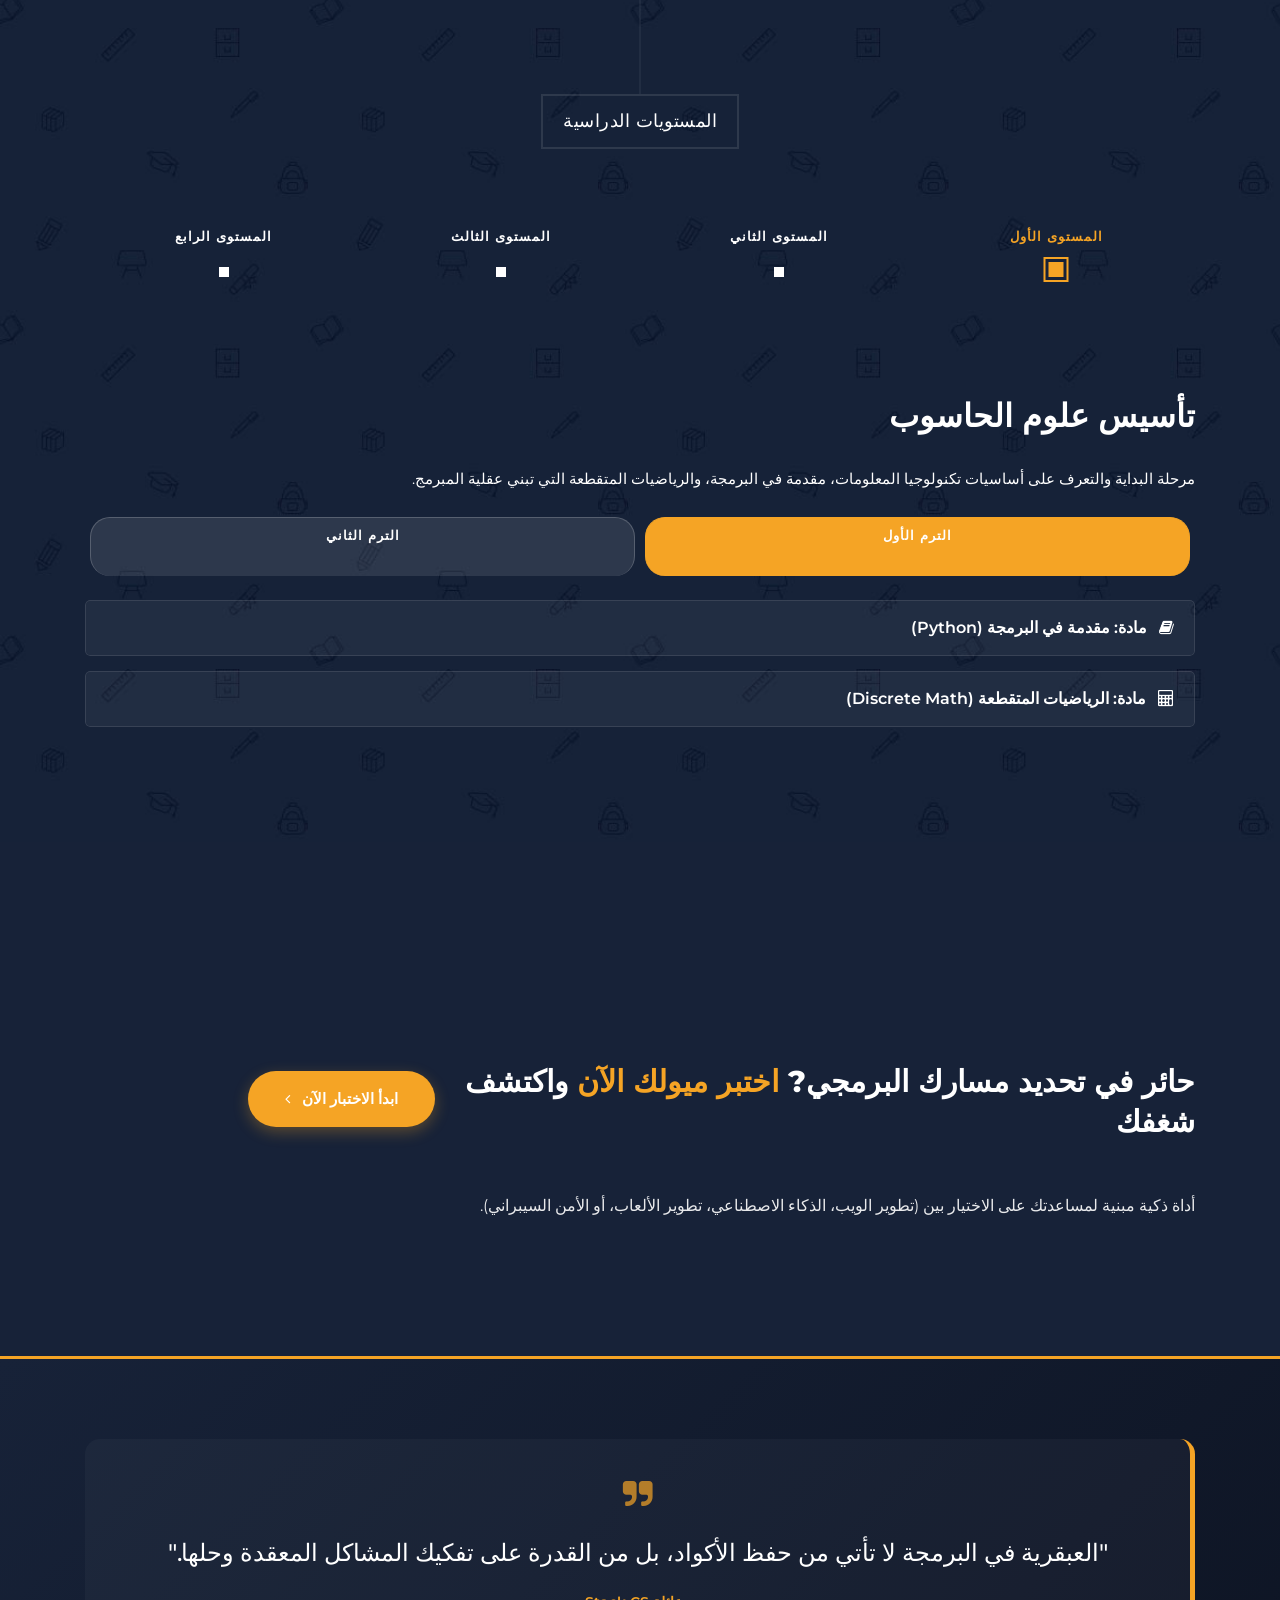
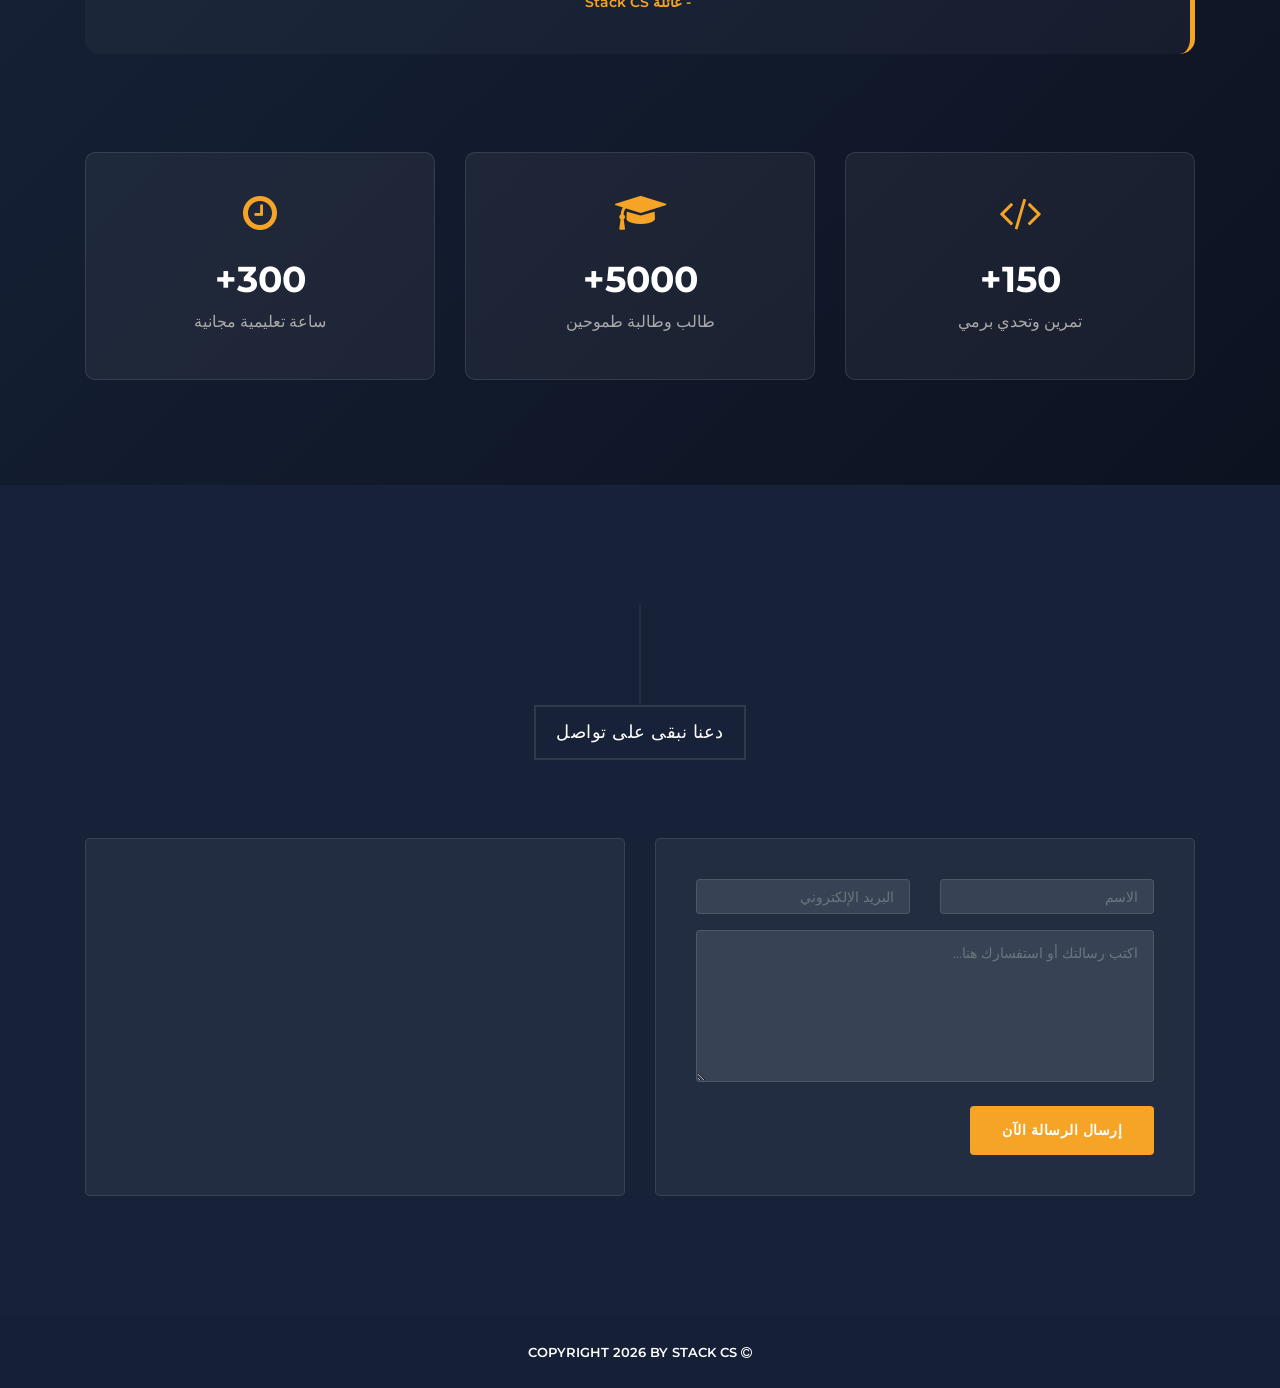
==== commit 6dabc008: "some changes in levels section" ====
--- a/index.html
+++ b/index.html
@@ -340,40 +340,43 @@
             <h2>دعنا نبقى على تواصل</h2>
           </div>
         </div>
-        <div class="col-md-6">
-          <form id="contact" action="" method="post">
+
+        <div class="col-md-6 col-12 mb-4 mb-md-0">
+          <form id="contact" action="" method="post" class="h-100">
             <div class="row">
-              <div class="col-md-6">
+              <div class="col-md-6 col-12 mb-3">
                 <fieldset>
                   <input name="name" type="text" class="form-control" id="name" placeholder="الاسم" required="">
                 </fieldset>
               </div>
-              <div class="col-md-6">
+              <div class="col-md-6 col-12 mb-3">
                 <fieldset>
-                  <input name="email" type="text" class="form-control" id="email" placeholder="البريد الإلكتروني"
+                  <input name="email" type="email" class="form-control" id="email" placeholder="البريد الإلكتروني"
                     required="">
                 </fieldset>
               </div>
-              <div class="col-md-12">
+              <div class="col-md-12 col-12 mb-4">
                 <fieldset>
                   <textarea name="message" rows="6" class="form-control" id="message"
                     placeholder="اكتب رسالتك أو استفسارك هنا..." required=""></textarea>
                 </fieldset>
               </div>
-              <div class="col-md-12">
+              <div class="col-md-12 col-12">
                 <fieldset>
-                  <button type="submit" id="form-submit" class="button">إرسال الرسالة الآن</button>
+                  <button type="submit" id="form-submit" class="main-button button">إرسال الرسالة الآن</button>
                 </fieldset>
               </div>
             </div>
           </form>
         </div>
-        <div class="col-md-6">
-          <div id="map">
-            <iframe src="https://maps.google.com/maps?q=Yemen&t=&z=13&ie=UTF8&iwloc=&output=embed" width="100%"
-              height="422px" frameborder="0" style="border:0" allowfullscreen></iframe>
-          </div>
-        </div>
+
+        <div class="col-md-6 col-12 d-flex">
+          <div id="map" class="w-100 d-flex flex-column">
+            <iframe src="https://maps.google.com/maps?q=Sanaa&t=&z=13&ie=UTF8&iwloc=&output=embed" width="100%"
+              height="100%" frameborder="0" style="border:0; min-height: 350px; flex-grow: 1;" allowfullscreen></iframe>
+          </div>
+        </div>
+
       </div>
     </div>
   </section>
--- a/assets/css/templatemo-grad-school.css
+++ b/assets/css/templatemo-grad-school.css
@@ -1,7 +1,7 @@
 /*
     TemplateMo 557 Grad School
     https://templatemo.com/tm-557-grad-school
-    RTL Updated Version 2026
+    RTL Cleaned Version 2026
 */
 
 @import url(fontawesome.css);
@@ -10,102 +10,23 @@
 body {
   font-family: 'Montserrat', sans-serif;
   direction: rtl;
-  /* إجبار المتصفح على بدء التنسيق من اليمين لليسار */
   text-align: right;
 }
 
-/* ==========================================================================
-   About Us Section (من نحن - رؤيتنا - رسالتنا)
-   ========================================================================== */
-
-section.about-us {
-  background-color: #172238;
-  padding: 120px 0px 60px 0px;
-  position: relative;
-}
-
-section.about-us .col-lg-4 {
-  padding-right: 15px;
-  padding-left: 15px;
-}
-
-.about-post {
-  position: relative;
-  margin-bottom: 30px;
-}
-
-.about-content {
-  background-color: #0c1228;
-  color: #fff;
-  padding: 40px 30px;
-  border-radius: 5px;
-  transition: all 0.3s ease;
-  border-bottom: 3px solid transparent;
-  min-height: 250px;
-}
-
-.about-content:hover {
-  background-color: #f5a425;
-  box-shadow: 0px 10px 30px rgba(0, 0, 0, 0.5);
-  transform: translateY(-5px);
-}
-
-.about-content h4 {
-  font-size: 18px;
-  text-transform: uppercase;
-  font-weight: 700;
-  color: #fff;
-  letter-spacing: 0.5px;
-  margin-bottom: 20px;
-  display: flex;
-  align-items: center;
-}
-
-/* الأيقونات العربية */
-.about-content h4 i {
-  margin-left: 10px;
-  /* المسافة لليسار لأن النص يبدأ من اليمين */
-  margin-right: 0;
-  font-size: 22px;
-  color: #f5a425;
-  transition: all 0.3s ease;
-}
-
-.about-content:hover h4 i {
-  color: #fff;
-}
-
-.about-content p {
-  color: #eff;
-  font-size: 14px;
-  line-height: 26px;
-  margin-bottom: 0px;
-}
-
-@media screen and (max-width: 992px) {
-  section.about-us {
-    padding: 80px 0px 40px 0px;
-  }
-
-  .about-content {
-    min-height: auto;
-  }
-}
-
-/* Basic */
+/* Basic Tags */
 a {
   color: #3CF;
   text-decoration: none;
+  transition: all 0.3s ease;
 }
 
 a:hover {
   color: #FC3;
-  text-decoration: none;
 }
 
 ul {
-  padding: 0px;
-  margin: 0px;
+  padding: 0;
+  margin: 0;
   list-style: none;
 }
 
@@ -114,9 +35,22 @@
   line-height: 22px;
 }
 
+/* Headings & Buttons */
 .section-heading {
   text-align: center;
   margin-bottom: 70px;
+}
+
+.section-heading h2 {
+  margin-top: 100px;
+  position: relative;
+  font-size: 18px;
+  font-weight: 500;
+  color: #fff;
+  letter-spacing: 0.5px;
+  display: inline-block;
+  padding: 15px 20px;
+  border: 2px solid rgba(250, 250, 250, 0.1);
 }
 
 .section-heading h2:before {
@@ -130,20 +64,9 @@
   transform: translate(-50%);
 }
 
-.section-heading h2 {
-  margin-top: 100px;
-  position: relative;
-  font-size: 18px;
-  font-weight: 500;
-  color: #fff;
-  letter-spacing: 0.5px;
-  display: inline-block;
-  padding: 15px 20px;
-  border: 2px solid rgba(250, 250, 250, 0.1);
-}
-
-/* Buttons */
-.main-button a {
+.main-button a,
+section.coming-soon form button,
+section.contact form button {
   background-color: #f5a425;
   color: #fff;
   font-size: 13px;
@@ -153,100 +76,10 @@
   padding: 12px 20px;
   display: inline-block;
   outline: none;
-}
-
-a.menu-link {
-  display: none;
-}
-
-@media screen and (max-width: 950px) {
-  a.menu-link {
-    float: left;
-    /* زر القائمة من اليسار في الجوال لتوازن الهيدر */
-    display: block;
-    font-size: 36px;
-    color: #fff;
-    padding-left: 30px;
-    padding-top: 15px;
-  }
-
-  nav[role="navigation"] {
-    clear: both;
-    transition: all 0.3s ease-out;
-  }
-
-  .js nav[role="navigation"] {
-    overflow: hidden;
-    max-height: 0;
-  }
-
-  nav[role="navigation"].active {
-    max-height: 20em;
-    height: 20em;
-    overflow-y: scroll;
-  }
-
-  nav[role="navigation"] ul {
-    top: 0;
-    width: 100%;
-    position: relative;
-    margin: 0;
-    padding: 0;
-    border-top: 1px solid rgba(250, 250, 250, 0.25);
-    background-color: rgba(22, 34, 57, 0.99);
-  }
-
-  nav[role="navigation"] li a {
-    display: block;
-    padding: 15px 0px;
-    border-bottom: 1px solid rgba(250, 250, 250, 0.25);
-    text-align: center;
-    color: #fff;
-    font-size: 13px;
-    text-transform: uppercase;
-    font-weight: 700;
-    line-height: 1.5;
-  }
-
-  nav[role="navigation"] li:hover a,
-  nav[role="navigation"] li.active a {
-    color: #f5a425;
-  }
-}
-
-@media screen and (min-width: 951px) {
-  .js nav[role="navigation"] {
-    max-height: none;
-  }
-
-  nav[role="navigation"] li {
-    display: inline-block;
-    margin: 0 0.25em;
-  }
-
-  nav[role="navigation"] li a {
-    border: 0;
-  }
-}
-
-/* Header (تعديل اتجاهات الشعار والقائمة الأساسية) */
-@media screen and (max-width: 1050px) {
-  .main-header .logo {
-    padding-right: 30px !important;
-    padding-left: 0 !important;
-  }
-
-  .main-menu {
-    padding-left: 30px !important;
-    padding-right: 0 !important;
-  }
-
-  .main-menu li {
-    margin-right: 5px !important;
-    margin-left: 0 !important;
-  }
-}
-
+  border: none;
+}
+
+/* Header & Navigation */
 .main-header {
   background-color: rgba(22, 34, 57, 0.95);
   height: 80px;
@@ -258,10 +91,8 @@
 
 .main-header .logo {
   float: right;
-  /* اللوجو على اليمين برمجياً في العربية */
   line-height: 80px;
   padding-right: 60px;
-  padding-left: 0;
 }
 
 .main-header .logo a {
@@ -278,21 +109,18 @@
 
 .main-menu {
   float: left;
-  /* أزرار التنقل على اليسار */
   padding-left: 60px;
-  padding-right: 0;
 }
 
 .main-menu li {
   display: inline-block;
   line-height: 79px;
   margin-right: 15px;
-  margin-left: 0;
   position: relative;
 }
 
 .main-menu li:first-child {
-  margin-right: 0px;
+  margin-right: 0;
 }
 
 .main-menu li a {
@@ -306,15 +134,15 @@
   transition: all 0.5s;
 }
 
+.main-nav li:hover a,
+.main-nav li.active a {
+  border: 2px solid #f5a425;
+}
+
 .main-menu li.has-submenu a:after {
   content: '\f107';
   font-family: "FontAwesome";
   margin-right: 5px;
-  margin-left: 0;
-}
-
-.main-menu li.has-submenu ul li a:after {
-  display: none;
 }
 
 .main-menu li .sub-menu {
@@ -325,7 +153,6 @@
   visibility: hidden;
   transition: all 0.5s;
   right: 0;
-  /* فتح القائمة المنسدلة بمحاذاة اليمين */
 }
 
 .main-menu li:hover .sub-menu {
@@ -336,7 +163,7 @@
 .main-menu li .sub-menu li {
   display: block;
   line-height: 20px;
-  margin-right: 0px;
+  margin-right: 0;
   margin-bottom: 15px;
   padding-bottom: 15px;
   border-bottom: 1px solid #121b2f;
@@ -347,39 +174,97 @@
 }
 
 .main-menu li .sub-menu li:last-child {
-  margin-bottom: 0px;
+  margin-bottom: 0;
   border-bottom: none;
 }
 
 .main-menu li .sub-menu li a {
   font-size: 12px;
   font-weight: 500;
-  padding: 0px 15px;
+  padding: 0 15px;
   letter-spacing: 0.5px;
   border: none;
-  transition: all 0.5s;
 }
 
 .main-menu li .sub-menu li a:hover {
   color: #f5a425;
-  border: none;
-}
-
-.main-nav li:hover a,
-.main-nav li.active a {
-  border: 2px solid #f5a425;
-}
-
-@media (max-width: 950px) {
-
-  .main-nav li:hover a,
-  .main-nav li.active a {
-    border: 2px solid transparent;
-    border-bottom: 1px solid rgba(250, 250, 250, 0.25);
-  }
-}
-
-/* Slider */
+}
+
+a.menu-link {
+  display: none;
+}
+
+/* Sections Base */
+section.about-us,
+section.coming-soon,
+section.video {
+  background-color: #172238;
+  padding: 120px 0 60px 0;
+  position: relative;
+}
+
+section.coming-soon,
+section.video {
+  padding: 120px 0;
+  background-repeat: no-repeat;
+  background-size: cover;
+}
+
+section.about-us .col-lg-4 {
+  padding-right: 15px;
+  padding-left: 15px;
+}
+
+.about-post {
+  position: relative;
+  margin-bottom: 30px;
+}
+
+.about-content {
+  background-color: #0c1228;
+  color: #fff;
+  padding: 40px 30px;
+  border-radius: 5px;
+  transition: all 0.3s ease;
+  border-bottom: 3px solid transparent;
+  min-height: 250px;
+}
+
+.about-content:hover {
+  background-color: #f5a425;
+  box-shadow: 0px 10px 30px rgba(0, 0, 0, 0.5);
+  transform: translateY(-5px);
+}
+
+.about-content h4 {
+  font-size: 18px;
+  text-transform: uppercase;
+  font-weight: 700;
+  color: #fff;
+  letter-spacing: 0.5px;
+  margin-bottom: 20px;
+  display: flex;
+  align-items: center;
+}
+
+.about-content h4 i {
+  margin-left: 10px;
+  font-size: 22px;
+  color: #f5a425;
+  transition: all 0.3s ease;
+}
+
+.about-content:hover h4 i {
+  color: #fff;
+}
+
+.about-content p {
+  color: #eff;
+  font-size: 14px;
+  line-height: 26px;
+}
+
+/* Main Banner */
 .main-banner {
   position: relative;
   max-height: 100%;
@@ -418,17 +303,15 @@
   transform: translate(-50%, -50%);
 }
 
-.main-banner .caption p {
+.main-banner .caption p,
+.main-banner .caption h6 {
   color: #fff;
   font-size: 18px;
 }
 
 .main-banner .caption h6 {
-  margin-top: 0px;
-  font-size: 18px;
   text-transform: uppercase;
   font-weight: 600;
-  color: #fff;
   letter-spacing: 1px;
 }
 
@@ -448,27 +331,19 @@
   font-weight: 900;
 }
 
-@media screen and (max-width: 1180px) {
-  .main-banner .caption h2 {
-    font-size: 58px;
-  }
-}
-
-@media screen and (max-width: 767px) {
-  .main-banner .caption h2 {
-    font-size: 36px;
-  }
-}
-
 /* Features */
+section.features {
+  margin-bottom: 0;
+}
+
 section.features .col-4 {
-  padding-right: 0px;
-  padding-left: 0px;
+  padding-right: 0;
+  padding-left: 0;
 }
 
 .features-post {
   position: relative;
-  margin-bottom: 0px;
+  margin-bottom: 0;
 }
 
 .features-thumb {
@@ -484,11 +359,11 @@
   position: absolute;
   bottom: 0;
   right: 0;
-  /* البدء من اليمين للمحتوى الداخلي للبطاقات الكبيرة */
   width: 100%;
   background-color: #0c1228;
   color: #fff;
   padding: 40px;
+  transition: all 0.3s ease;
 }
 
 .features-content:hover {
@@ -502,18 +377,12 @@
   font-weight: 700;
   color: #fff;
   letter-spacing: 1px;
-  margin-bottom: 0px;
+  margin-bottom: 0;
 }
 
 .features-content h4 i {
   margin-left: 15px;
-  /* دفع النص لليسار بدلاً من اليمين */
-  margin-right: 0;
   font-size: 24px;
-}
-
-.features-content p {
-  margin-bottom: 0px;
 }
 
 .features-content a {
@@ -534,47 +403,9 @@
 .second-features,
 .third-features {
   border-right: 1px solid rgba(250, 250, 250, 0.1);
-  /* تحويل التجزئة الجانبية إلى اليمين */
-  border-left: none;
-}
-
-.content-hide {
-  margin-top: 15px;
-  display: none;
-}
-
-.content-hide p {
-  color: #fff;
-}
-
-@media screen and (max-width: 767px) {
-  .features-content {
-    padding: 15px;
-  }
-
-  .features-content h4 i {
-    display: block;
-    margin-bottom: 10px;
-  }
-
-  .features-content h4 {
-    font-size: 14px;
-  }
-
-  .features-content p {
-    display: none;
-  }
-
-  .features-content p.hidden-sm {
-    display: block;
-  }
-}
-
-/* Why Choosing Us (تعديل قسم المستويات الدراسية) */
-/* ==========================================================================
-   Why Choosing Us - قسم المستويات الدراسية المعدل بالكامل
-   ========================================================================== */
-
+}
+
+/* Why Choosing Us */
 section.why-us {
   background-image: url(../images/choosing-bg.jpg);
   background-color: #172238;
@@ -583,28 +414,19 @@
   padding-bottom: 100px;
 }
 
-#tabs {
-  text-align: center;
-}
-
-/* حل مشكلة المربعات الصغيرة عبر تحويلها إلى Flexbox لتترتب برمجياً بشكل صحيح */
 #tabs ul {
   margin: 0;
   padding: 0;
   display: flex;
   justify-content: space-between;
   align-items: center;
-  list-style: none;
   direction: rtl;
-  /* إجبار المربعات على البدء من اليمين */
 }
 
 #tabs ul li {
   flex: 1;
   display: block;
-  font-weight: 400;
   font-size: 1.2em;
-  letter-spacing: 1px;
   text-align: center;
 }
 
@@ -614,40 +436,31 @@
   font-weight: 700;
   letter-spacing: 1px;
   cursor: pointer;
-  outline: 0;
   padding-bottom: 30px;
   color: #fff;
-  text-decoration: none;
-  text-transform: uppercase;
   position: relative;
 }
 
-/* ضبط موضع النقطة/المربع الصغير أسفل التبويب النشط */
-#tabs ul li a:after {
-  transition: all 0.3s;
-  width: 10px;
-  height: 10px;
-  background-color: #fff;
+#tabs ul li a:after,
+#tabs ul li a:before {
   content: '';
   position: absolute;
   left: 50%;
   transform: translateX(-50%);
-  /* لضمان توسط المربع تماماً في النسخة العربية */
+  transition: all 0.3s;
+}
+
+#tabs ul li a:after {
+  width: 10px;
+  height: 10px;
+  background-color: #fff;
   bottom: 0;
 }
 
-/* ضبط الدائرة المحيطة بالمربع الصغير */
 #tabs ul li a:before {
-  transition: all 0.3s;
   width: 25px;
   height: 25px;
   border: 2px solid transparent;
-  background-color: transparent;
-  content: '';
-  position: absolute;
-  left: 50%;
-  transform: translateX(-50%);
-  /* لضمان التوسط الدقيق */
   bottom: -5px;
 }
 
@@ -674,7 +487,6 @@
   margin-top: 60px;
   font-size: 32px;
   font-weight: 700;
-  letter-spacing: 1px;
   color: #fff;
   margin-bottom: 30px;
 }
@@ -688,46 +500,15 @@
 .tabs-content {
   margin-top: 60px;
   text-align: right;
-}
-
-@media screen and (max-width: 767px) {
-  #tabs ul {
-    flex-direction: column;
-    /* تحويل المربعات فوق بعضها في الشاشات الصغيرة منعاً للانضغاط */
-  }
-
-  #tabs ul li {
-    width: 100%;
-    margin-bottom: 20px;
-  }
-
-  .tabs-content {
-    text-align: center;
-  }
 }
 
 .tabs-content img {
   width: 100%;
   overflow: hidden;
   padding-left: 45px;
-  padding-right: 0px;
-}
-
-@media screen and (max-width: 767px) {
-  .tabs-content img {
-    padding-left: 0px;
-  }
-}
-
-/* Coming Soon */
-section.coming-soon {
-  background-image: url(../images/coming-soon-bg.jpg);
-  background-repeat: no-repeat;
-  background-size: cover;
-  background-color: #172238;
-  padding: 120px 0px;
-}
-
+}
+
+/* Coming Soon & Counter */
 section.coming-soon .continer .counter div {
   display: inline-block;
 }
@@ -737,7 +518,6 @@
   font-size: 30px;
   color: #fff;
   font-weight: 800;
-  letter-spacing: 0.5px;
   line-height: 40px;
   margin-bottom: 50px;
 }
@@ -747,90 +527,19 @@
   color: #f5a425;
 }
 
-@media screen and (max-width: 767px) {
-  section.coming-soon .continer h4 {
-    text-align: center;
-  }
-}
-
-section.coming-soon .continer .counter .days,
-section.coming-soon .continer .counter .hours,
-section.coming-soon .continer .counter .minutes,
-section.coming-soon .continer .counter .seconds {
-  width: 22%;
-  height: 140px;
-  float: right;
-  /* جعل مربعات العد التنازلي تبدأ وتصطف من اليمين */
-  text-align: center;
-  font-size: 48px;
-  font-weight: 800;
-  letter-spacing: 1px;
-  color: #fff;
-  background-color: rgba(250, 250, 250, 0.1);
-}
-
-@media screen and (max-width: 992px) {
-
-  section.coming-soon .continer .counter .days,
-  section.coming-soon .continer .counter .hours,
-  section.coming-soon .continer .counter .minutes,
-  section.coming-soon .continer .counter .seconds {
-    font-size: 26px;
-  }
-
-  section.coming-soon .continer .counter .days .value,
-  section.coming-soon .continer .counter .hours .value,
-  section.coming-soon .continer .counter .minutes .value,
-  section.coming-soon .continer .counter .seconds .value {
-    margin-top: 40px !important;
-  }
-
-  section.coming-soon .continer .counter span {
-    font-size: 14px !important;
-  }
-}
-
-section.coming-soon .continer .counter .days,
-section.coming-soon .continer .counter .hours,
-section.coming-soon .continer .counter .minutes {
-  margin-left: 4%;
-  /* الهامش لليسار لتوزيع المسافات التناسبية للـ RTL */
-  margin-right: 0px;
-}
-
-section.coming-soon .continer .counter .days .value,
-section.coming-soon .continer .counter .hours .value,
-section.coming-soon .continer .counter .minutes .value,
-section.coming-soon .continer .counter .seconds .value {
-  margin-top: 15px;
-  display: block;
-  width: 100%;
-}
+
 
 section.coming-soon .continer .counter span {
   font-size: 18px;
   text-transform: uppercase;
   color: #f5a425;
   font-weight: 500;
-  letter-spacing: 1px;
-  margin-top: 0px;
+  margin-top: 0;
   display: block;
 }
 
 section.coming-soon .right-content {
   margin-right: 30px;
-  margin-left: 0;
-}
-
-@media screen and (max-width: 767px) {
-  section.coming-soon .right-content {
-    margin-top: 60px;
-    margin-right: 0px;
-  }
-}
-
-section.coming-soon .top-content {
-  margin-bottom: -8px;
 }
 
 section.coming-soon .top-content h6 {
@@ -847,43 +556,9 @@
   font-weight: 600;
 }
 
-section.coming-soon form {
-  background-color: rgba(250, 250, 250, 0.1);
-  padding: 60px 40px;
-  width: 100%;
-  text-align: center;
-}
-
-section.coming-soon form input {
-  width: 100%;
-  height: 40px;
-  background-color: rgba(250, 250, 250, 0.1);
-  border: none;
-  outline: none;
-  color: #fff;
-  font-size: 13px;
-  margin-bottom: 20px;
-  letter-spacing: 0.5px;
-}
-
-section.coming-soon form input:focus {
-  background-color: rgba(250, 250, 250, 0.1);
-  color: #fff;
-}
-
-section.coming-soon form button {
-  margin-top: 10px;
-  background-color: #f5a425;
-  color: #fff;
-  font-size: 13px;
-  text-transform: uppercase;
-  letter-spacing: 0.5px;
-  font-weight: 700;
-  padding: 12px 20px;
-  display: inline-block;
-  outline: none;
-  border: none;
-}
+
+
+
 
 /* Courses */
 section.courses {
@@ -891,7 +566,7 @@
   background-repeat: no-repeat;
   background-size: cover;
   background-color: #172238;
-  padding: 0px 30px 100px 30px;
+  padding: 0 30px 100px 30px;
 }
 
 section.courses .item img {
@@ -910,27 +585,21 @@
   font-size: 16px;
   text-transform: uppercase;
   color: #1e1e1e;
-  letter-spacing: 0.5px;
   font-weight: 700;
-  margin-top: 0px;
+  margin-top: 0;
   margin-bottom: 20px;
-}
-
-section.courses .item .down-content p {
-  margin-bottom: 25px;
 }
 
 section.courses .item .down-content img {
   width: 40px;
   border: 2px solid #f5a425;
   border-radius: 50%;
-  text-align: right;
   display: inline-block;
 }
 
-section.courses .item .down-content .text-button-pay {
+section.courses .item .down-content .text-button-pay,
+section.courses .item .down-content .text-button-free {
   float: left;
-  /* زر الدفع إلى اليسار */
   display: inline-block;
   margin-top: -30px;
 }
@@ -938,13 +607,6 @@
 section.courses .item .down-content .text-button-pay a {
   color: #f5a425;
   font-size: 13px;
-}
-
-section.courses .item .down-content .text-button-free {
-  float: left;
-  /* زر الدورة المجانية إلى اليسار */
-  display: inline-block;
-  margin-top: -30px;
 }
 
 section.courses .item .down-content .text-button-free a {
@@ -964,7 +626,7 @@
   width: 10px;
   height: 10px;
   background-color: #fff;
-  margin: 50px 10px 0px 10px;
+  margin: 50px 10px 0 10px;
   outline: none;
 }
 
@@ -972,60 +634,12 @@
   background-color: #f5a425;
 }
 
-/* Video */
-section.video {
-  background-image: url(../images/video-bg.jpg);
-  background-repeat: no-repeat;
-  background-size: cover;
-  background-color: #172238;
-  padding: 120px 0px;
-}
-
-section.video .left-content {
-  color: #fff;
-}
-
-section.video .left-content span {
-  text-transform: uppercase;
-  font-size: 14px;
-  letter-spacing: 0.5px;
-}
-
-section.video .left-content h4 {
-  margin-top: 20px;
-  font-size: 30px;
-  color: #fff;
-  font-weight: 800;
-  letter-spacing: 0.5px;
-  line-height: 40px;
-  margin-bottom: 20px;
-}
-
-section.video .left-content h4 em {
-  font-style: normal;
-  color: #f5a425;
-}
-
-section.video .left-content .main-button {
-  margin-top: 30px;
-}
-
+/* Video Items & Popups */
 .video-item {
   position: relative;
   width: 100%;
   max-width: 600px;
-  margin: 0px auto 0;
-}
-
-@media screen and (max-width: 767px) {
-  section.video .left-content {
-    margin-bottom: 45px;
-  }
-
-  section.video .first-item .first-content h4,
-  section.video .second-item .second-content h4 {
-    text-align: center;
-  }
+  margin: 0 auto;
 }
 
 .video-item figure {
@@ -1038,36 +652,29 @@
   width: 100%;
 }
 
-.video-item figure a:before {
+.video-item figure a:before,
+.video-item figure a:after {
   content: '';
   position: absolute;
+  left: 15px;
   bottom: 10px;
-  left: 15px;
-  /* زر تشغيل الفيديو في الزاوية اليسرى */
-  right: auto;
+  z-index: 10;
+}
+
+.video-item figure a:before {
   width: 60px;
   height: 60px;
   margin-top: -32.5px;
   border-radius: 50%;
   background-color: #f5a425;
-  z-index: 10;
 }
 
 .video-item figure a:after {
-  content: '';
-  position: absolute;
   bottom: 27.5px;
   left: 38px;
-  /* ضبط موضع سهم مشغل الفيديو */
-  right: auto;
   margin-top: -12.5px;
   border: solid 13px transparent;
   border-left: solid 20px #fff;
-  z-index: 10;
-}
-
-.video-item figure a:hover:before {
-  background-color: #f5a425;
 }
 
 .video-item .video-caption {
@@ -1084,30 +691,27 @@
   font-size: 20px;
   text-transform: uppercase;
   font-weight: 700;
-  letter-spacing: 1px;
-}
-
-/* Magnific Popup CSS */
-.mfp-bg {
-  top: 0;
-  left: 0;
-  width: 100%;
-  height: 100%;
-  z-index: 1042;
-  overflow: hidden;
-  position: fixed;
-  background: #0b0b0b;
-  opacity: 0.8;
-}
-
+}
+
+.mfp-bg,
 .mfp-wrap {
   top: 0;
   left: 0;
   width: 100%;
   height: 100%;
+  fixed: position;
+  z-index: 1042;
+}
+
+.mfp-bg {
+  background: #0b0b0b;
+  opacity: 0.8;
+  position: fixed;
+}
+
+.mfp-wrap {
   z-index: 1043;
   position: fixed;
-  outline: none !important;
 }
 
 .mfp-container {
@@ -1134,7 +738,6 @@
   vertical-align: middle;
   margin: 0 auto;
   text-align: right;
-  /* البوب أب يبدأ من اليمين */
   z-index: 1045;
 }
 
@@ -1144,8 +747,6 @@
   line-height: 44px;
   position: absolute;
   left: 0;
-  /* زر الإغلاق على اليسار */
-  right: auto;
   text-decoration: none;
   text-align: center;
   opacity: 0.65;
@@ -1153,63 +754,6 @@
   font-size: 28px;
 }
 
-/* Contact */
-section.contact {
-  background-image: url(../images/contact-bg.jpg);
-  background-repeat: no-repeat;
-  background-size: cover;
-  background-color: #172238;
-  padding-bottom: 120px;
-}
-
-section.contact form {
-  background-color: rgba(250, 250, 250, 0.1);
-  padding: 30px;
-  width: 100%;
-}
-
-@media screen and (max-width: 767px) {
-  section.contact form {
-    margin-bottom: 30px;
-  }
-}
-
-section.contact form input,
-section.contact form textarea {
-  width: 100%;
-  background-color: rgba(250, 250, 250, 0.1);
-  border: none;
-  outline: none;
-  color: #fff;
-  font-size: 13px;
-  margin-bottom: 30px;
-  letter-spacing: 0.5px;
-  text-align: right;
-  /* إجبار التكست بوكس على بدء الكتابة من اليمين */
-}
-
-section.contact form input {
-  height: 40px;
-}
-
-section.contact form textarea {
-  height: 220px;
-  max-height: 280px;
-  min-height: 220px;
-}
-
-section.contact form button {
-  background-color: #f5a425;
-  color: #fff;
-  font-size: 13px;
-  text-transform: uppercase;
-  letter-spacing: 0.5px;
-  font-weight: 700;
-  padding: 12px 20px;
-  display: inline-block;
-  border: none;
-}
-
 /* Footer */
 footer {
   background-color: #152036;
@@ -1217,64 +761,19 @@
 }
 
 footer p {
-  margin-bottom: 0px;
-  padding: 25px 0px;
+  margin-bottom: 0;
+  padding: 25px 0;
   color: #fff;
   font-size: 13px;
   text-transform: uppercase;
   font-weight: 600;
-  letter-spacing: 0.5px;
-}
-
-footer p a,
-footer p a:hover {
+}
+
+footer p a {
   color: #f5a425;
 }
 
-@media screen and (max-width: 992px) {
-  .features {
-    background-color: #0c1228;
-  }
-
-  .features-content {
-    position: relative;
-  }
-
-  .features-post {
-    border-right: 0;
-    border-left: 0;
-  }
-}
-
-@media screen and (max-width: 950px) {
-  .main-menu {
-    padding-left: 0 !important;
-    padding-right: 0 !important;
-  }
-
-  .main-header .logo {
-    line-height: 73px;
-  }
-
-  .main-menu li {
-    display: block;
-    line-height: 1;
-    margin-right: 0 !important;
-  }
-
-  .main-menu li .sub-menu {
-    opacity: 1;
-    visibility: visible;
-    position: static;
-    width: 100%;
-  }
-}
-
-/* ==========================================================================
-   تنسيق زر قسم "اختبر ميولك" الجديد
-   ========================================================================== */
-
-/* الحاوية لضمان المحاذاة جهة اليسار في الشاشات الكبيرة والتوسط في الجوال */
+/* Quiz Button */
 .quiz-btn-container {
   display: flex;
   justify-content: flex-start;
@@ -1286,29 +785,23 @@
   color: #fff;
   font-size: 15px;
   text-transform: uppercase;
-  letter-spacing: 0.5px;
   font-weight: 700;
   padding: 15px 35px;
   border: 2px solid transparent;
   border-radius: 30px;
-  /* جعل حواف الزر دائرية بشكل عصري */
   outline: none;
   cursor: pointer;
   box-shadow: 0px 5px 15px rgba(245, 164, 37, 0.3);
-  /* ظل خفيف خلف الزر */
   transition: all 0.3s ease-in-out;
 }
 
-/* تأثيرات حركة الماوس فوق الزر (Hover) */
 .custom-quiz-btn:hover {
   background-color: transparent;
   color: #f5a425;
   border-color: #f5a425;
   box-shadow: 0px 8px 25px rgba(245, 164, 37, 0.5);
   transform: translateY(-3px);
-  /* رفعة خفيفة لأعلى عند التمرير */
-}
-
+}
 
 .custom-quiz-btn i {
   margin-right: 8px;
@@ -1319,17 +812,7 @@
   transform: translateX(-5px);
 }
 
-@media screen and (max-width: 767px) {
-  .quiz-btn-container {
-    justify-content: center;
-    margin-top: 30px;
-  }
-
-  .custom-quiz-btn {
-    width: 80%;
-  }
-}
-
+/* Motivation Section */
 .motivation-section {
   background: linear-gradient(135deg, #172238 0%, #0c1220 100%);
   padding: 80px 0;
@@ -1363,7 +846,6 @@
   color: #f5a425;
   font-size: 14px;
   font-weight: 600;
-  letter-spacing: 1px;
 }
 
 .stat-card {
@@ -1398,19 +880,9 @@
 .stat-title {
   color: #aaa;
   font-size: 16px;
-  margin-bottom: 0;
-}
-
-@media screen and (max-width: 767px) {
-  .quote-box h3 {
-    font-size: 18px;
-  }
-
-  .stat-number {
-    font-size: 28px;
-  }
-}
-
+}
+
+/* Custom Accordion / Subject Tree System */
 .term-tabs .nav-link {
   color: #fff !important;
   background-color: rgba(255, 255, 255, 0.1);
@@ -1429,7 +901,6 @@
   border-color: #f5a425;
 }
 
-/* إصلاح هياكل العناوين المخصصة المباشرة لتجنب حظر الـ CSS الافتراضي */
 .custom-main-subject {
   margin-bottom: 15px;
   border-radius: 5px;
@@ -1461,7 +932,6 @@
   border-radius: 0 0 5px 5px;
   padding: 12px;
   display: none;
-  /* يتم التحكم به عبر الـ JS */
 }
 
 .toggle-inner-custom-btn {
@@ -1493,19 +963,358 @@
   padding: 15px !important;
   margin-bottom: 10px !important;
   display: none;
-  /* يتم التحكم به عبر الـ JS */
   text-align: right !important;
   direction: rtl !important;
 }
 
 .custom-inner-body a {
   color: #f5a425 !important;
-  text-decoration: none !important;
-  transition: color 0.2s;
   display: inline-block;
   margin-top: 5px;
 }
 
 .custom-inner-body a:hover {
   color: #fff !important;
+}
+
+/* ==========================================================================
+    إصلاح تنسيقات وألوان قسم التواصل (Contact Section)
+   ========================================================================== */
+/* ==========================================================================
+    تنسيق احترافي ومتناسق لقسم التواصل والخريطة
+   ========================================================================== */
+section.contact {
+  background-color: #172238;
+  padding: 120px 0;
+}
+
+/* تفعيل توحيد الارتفاع للعناصر المتجاورة في الشاشات الكبيرة */
+@media screen and (min-width: 768px) {
+  section.contact .row {
+    display: flex;
+    align-items: stretch;
+    /* يجعل الفورم والخريطة بنفس الارتفاع تماماً */
+  }
+}
+
+section.contact form {
+  background-color: rgba(250, 250, 250, 0.05);
+  padding: 40px;
+  border-radius: 5px;
+  border: 1px solid rgba(255, 255, 255, 0.1);
+  display: flex;
+  flex-direction: column;
+  justify-content: space-between;
+}
+
+section.contact form input,
+section.contact form textarea {
+  width: 100%;
+  background-color: rgba(255, 255, 255, 0.1) !important;
+  border: 1px solid rgba(255, 255, 255, 0.2) !important;
+  color: #fff !important;
+  border-radius: 4px;
+  padding: 12px 15px;
+  font-size: 14px;
+  outline: none;
+  transition: all 0.3s;
+}
+
+section.contact form input:focus,
+section.contact form textarea:focus {
+  border-color: #f5a425 !important;
+  background-color: rgba(255, 255, 255, 0.15) !important;
+  box-shadow: 0 0 8px rgba(245, 164, 37, 0.2);
+}
+
+section.contact form button.main-button {
+  background-color: #f5a425 !important;
+  color: #fff !important;
+  border: 2px solid transparent !important;
+  padding: 12px 30px;
+  font-size: 14px;
+  font-weight: 700;
+  text-transform: uppercase;
+  border-radius: 4px;
+  cursor: pointer;
+  transition: all 0.3s ease-in-out;
+}
+
+section.contact form button.main-button:hover {
+  background-color: transparent !important;
+  color: #f5a425 !important;
+  border-color: #f5a425 !important;
+}
+
+/* ضبط صندوق الخريطة ليطابق أبعاد الفورم */
+#map {
+  border: 1px solid rgba(255, 255, 255, 0.1);
+  background-color: rgba(250, 250, 250, 0.05);
+  padding: 0;
+  /* أزلنا الحشوة الداخلية لملء المساحة بشكل مثالي */
+  border-radius: 5px;
+  overflow: hidden;
+  height: 100%;
+}
+
+#map iframe {
+  display: block;
+}
+
+/* ==========================================================================
+    Media Queries (Combined & Cleaned)
+   ========================================================================== */
+@media screen and (max-width: 1180px) {
+  .main-banner .caption h2 {
+    font-size: 58px;
+  }
+}
+
+@media screen and (max-width: 1050px) {
+  .main-header .logo {
+    padding-right: 30px !important;
+  }
+
+  .main-menu {
+    padding-left: 30px !important;
+  }
+
+  .main-menu li {
+    margin-right: 5px !important;
+  }
+}
+
+@media screen and (max-width: 992px) {
+  section.about-us {
+    padding: 80px 0 40px 0;
+  }
+
+  .about-content {
+    min-height: auto;
+  }
+
+  .features {
+    background-color: #0c1228;
+  }
+
+  .features-content {
+    position: relative;
+  }
+
+  .features-post {
+    border: 0;
+  }
+}
+
+@media screen and (max-width: 950px) {
+  a.menu-link {
+    float: left;
+    display: block;
+    font-size: 36px;
+    color: #fff;
+    padding-left: 30px;
+    padding-top: 15px;
+  }
+
+  .main-header .logo {
+    line-height: 73px;
+  }
+
+  .main-menu {
+    padding: 0 !important;
+  }
+
+  .main-menu li {
+    display: block;
+    line-height: 1;
+    margin-right: 0 !important;
+  }
+
+  .main-menu li .sub-menu {
+    opacity: 1;
+    visibility: visible;
+    position: static;
+    width: 100%;
+  }
+
+  nav[role="navigation"] {
+    clear: both;
+    transition: all 0.3s ease-out;
+  }
+
+  .js nav[role="navigation"] {
+    overflow: hidden;
+    max-height: 0;
+  }
+
+  nav[role="navigation"].active {
+    max-height: 20em;
+    height: 20em;
+    overflow-y: scroll;
+  }
+
+  nav[role="navigation"] ul {
+    top: 0;
+    width: 100%;
+    position: relative;
+    margin: 0;
+    padding: 0;
+    border-top: 1px solid rgba(250, 250, 250, 0.25);
+    background-color: rgba(22, 34, 57, 0.99);
+  }
+
+  nav[role="navigation"] li a {
+    display: block;
+    padding: 15px 0;
+    border-bottom: 1px solid rgba(250, 250, 250, 0.25);
+    text-align: center;
+    color: #fff;
+    font-size: 13px;
+    text-transform: uppercase;
+    font-weight: 700;
+    line-height: 1.5;
+  }
+
+  nav[role="navigation"] li:hover a,
+  nav[role="navigation"] li.active a {
+    color: #f5a425;
+    border: 2px solid transparent;
+    border-bottom: 1px solid rgba(250, 250, 250, 0.25);
+  }
+}
+
+@media screen and (min-width: 951px) {
+  .js nav[role="navigation"] {
+    max-height: none;
+  }
+
+  nav[role="navigation"] li {
+    display: inline-block;
+    margin: 0 0.25em;
+  }
+
+  nav[role="navigation"] li a {
+    border: 0;
+  }
+}
+
+@media screen and (max-width: 767px) {
+  .main-banner .caption h2 {
+    font-size: 36px;
+  }
+
+  .features-content {
+    padding: 15px;
+  }
+
+  .features-content h4 i {
+    display: block;
+    margin-bottom: 10px;
+  }
+
+  .features-content h4 {
+    font-size: 14px;
+  }
+
+  .features-content p {
+    display: none;
+  }
+
+  .features-content p.hidden-sm {
+    display: block;
+  }
+
+  #tabs ul {
+    flex-direction: column;
+  }
+
+  #tabs ul li {
+    width: 100%;
+    margin-bottom: 20px;
+  }
+
+  .tabs-content,
+  section.coming-soon .continer h4 {
+    text-align: center;
+  }
+
+  .tabs-content img {
+    padding-left: 0;
+  }
+
+  section.coming-soon .right-content {
+    margin-top: 60px;
+    margin-right: 0;
+  }
+
+  section.video .left-content {
+    margin-bottom: 45px;
+  }
+
+  section.video .first-item .first-content h4,
+  section.video .second-item .second-content h4 {
+    text-align: center;
+  }
+
+  section.contact form {
+    margin-bottom: 30px;
+  }
+
+  .quiz-btn-container {
+    justify-content: center;
+    margin-top: 30px;
+  }
+
+  .custom-quiz-btn {
+    width: 80%;
+  }
+
+  .quote-box h3 {
+    font-size: 18px;
+  }
+
+  .stat-number {
+    font-size: 28px;
+  }
+}
+
+/* ==========================================================================
+   إلغاء الخط السفلي الافتراضي للروابط في كامل صفحات الموقع
+   ========================================================================== */
+
+/* إلغاء الخط في الحالة العادية، عند التمرير، عند الضغط، وعند التفعيل لكل الروابط */
+a,
+a:hover,
+a:focus,
+a:active,
+a:visited {
+  text-decoration: none !important;
+  border-bottom: none !important;
+  box-shadow: none !important;
+}
+
+/* التأكد من تطبيق ذلك على الروابط داخل المواد والمراجع والقوائم */
+.custom-inner-body a,
+.custom-main-body a,
+.tabs-content a,
+section a {
+  text-decoration: none !important;
+  border-bottom: none !important;
+}
+
+/* ==========================================================================
+   إلغاء المربع الأبيض الصغير من تحت الأترام فقط والإبقاء عليه في المستويات الكبيرة
+   ========================================================================== */
+
+/* استهداف العـناصر المزيفة (after و before) الخاصة بتبويبات الأترام فقط وتصفيرها */
+.term-tabs .nav-link::after,
+.term-tabs .nav-link::before,
+.term-tabs .nav-item .nav-link.active::after,
+.term-tabs .nav-item .nav-link.active::before {
+  display: none !important;
+  content: none !important;
+  background: transparent !important;
+  border: none !important;
+  width: 0 !important;
+  height: 0 !important;
 }
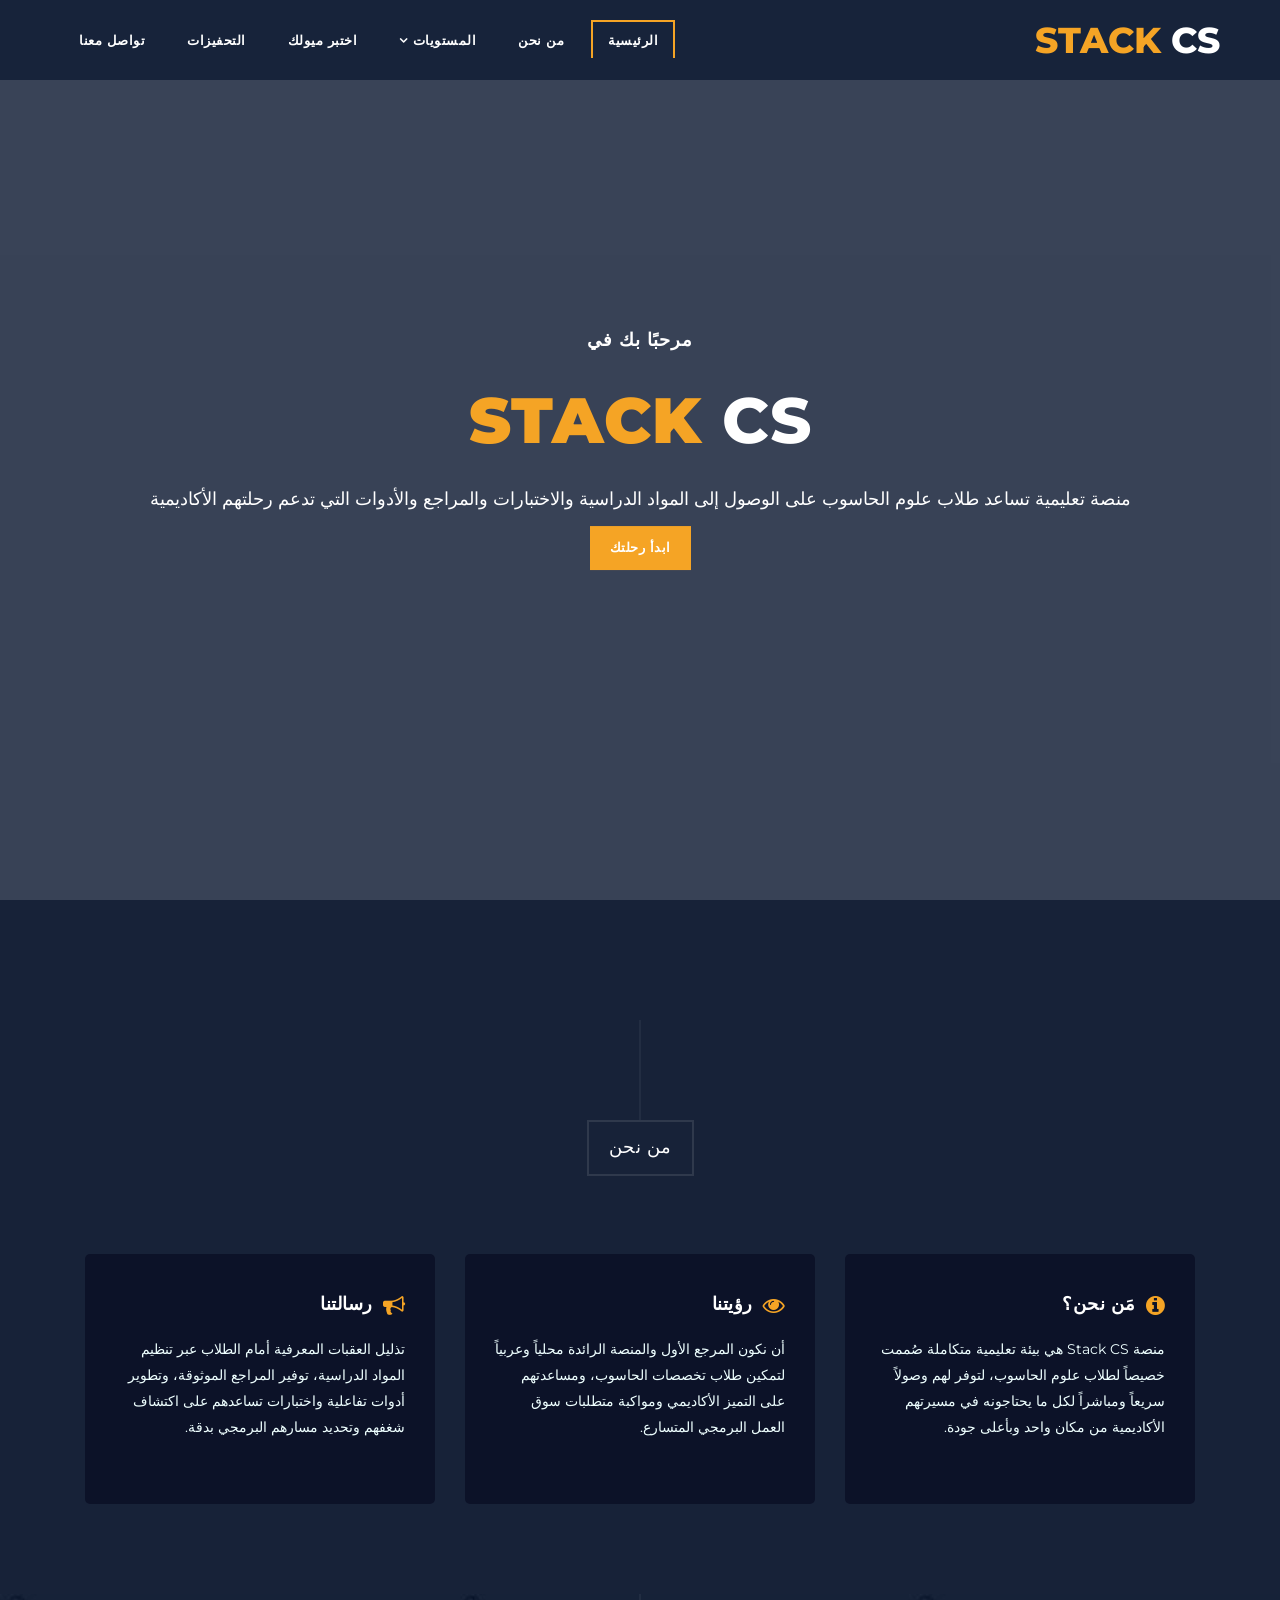
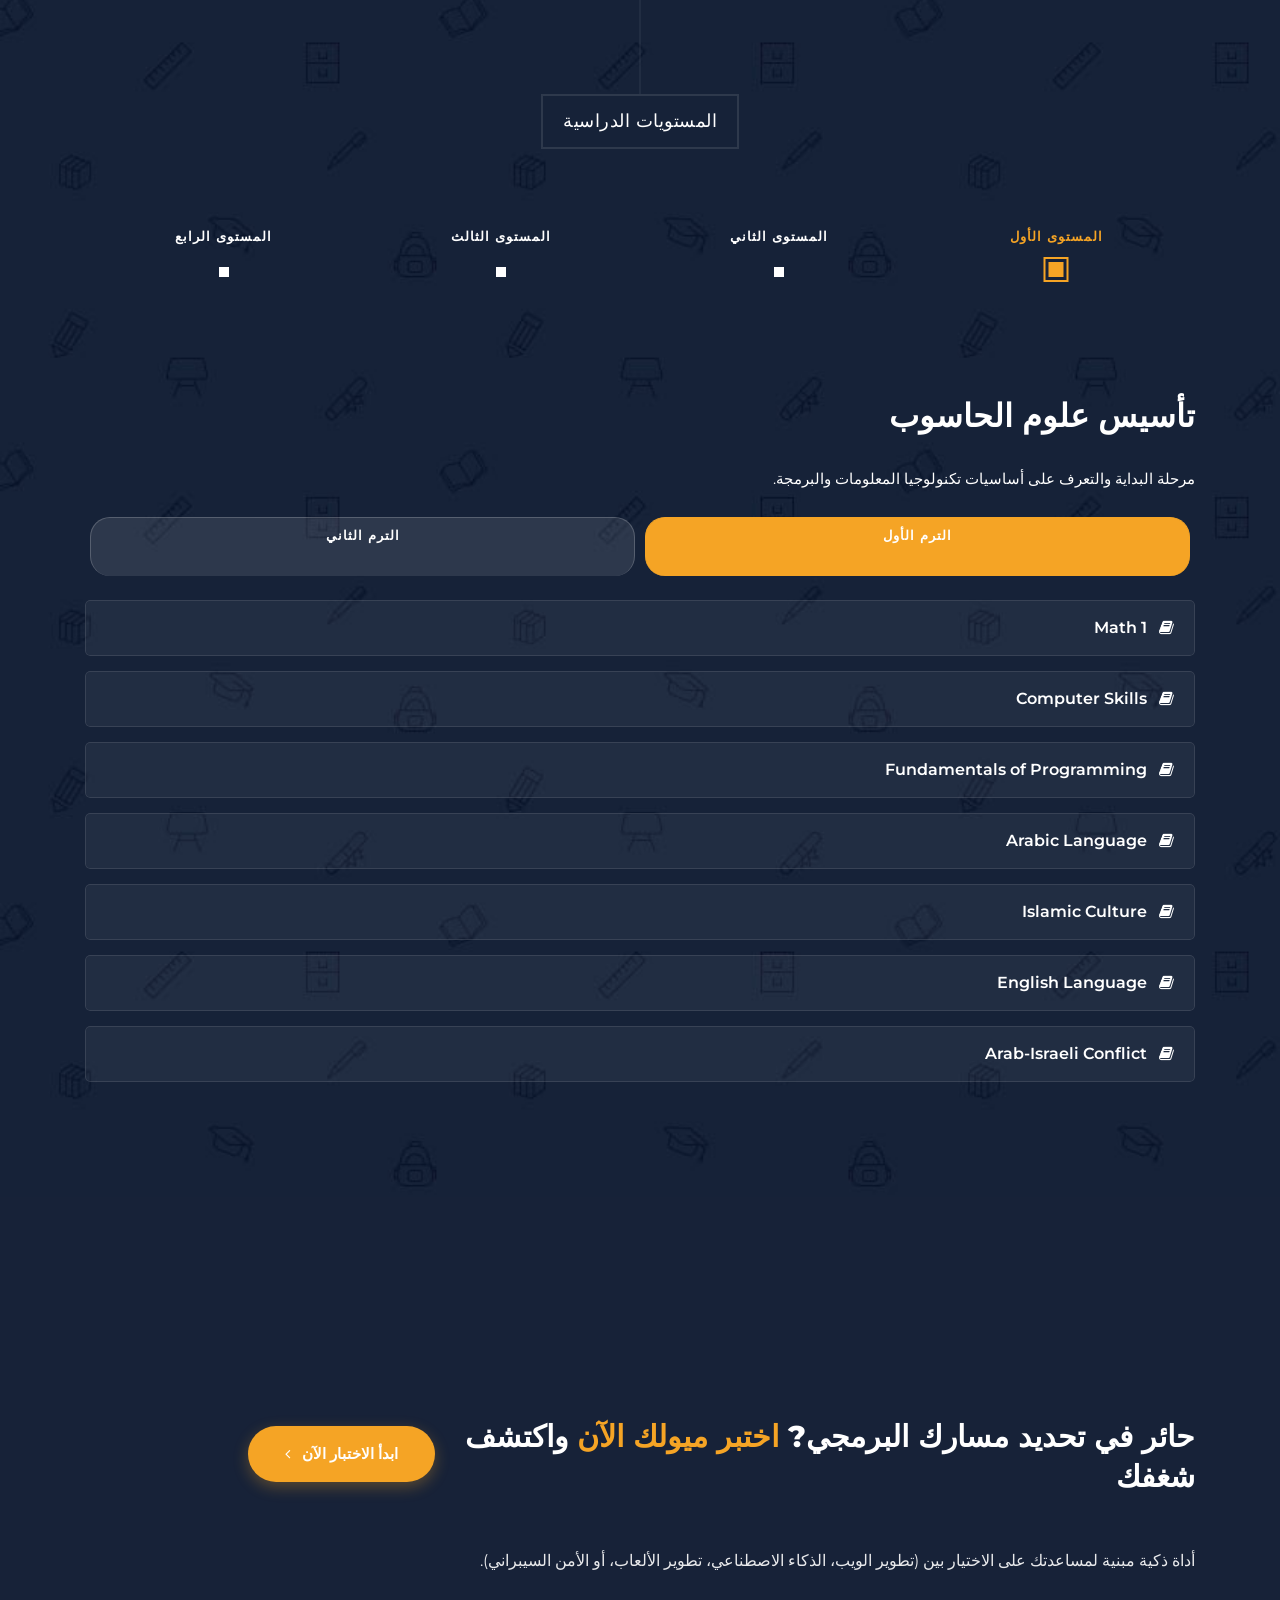
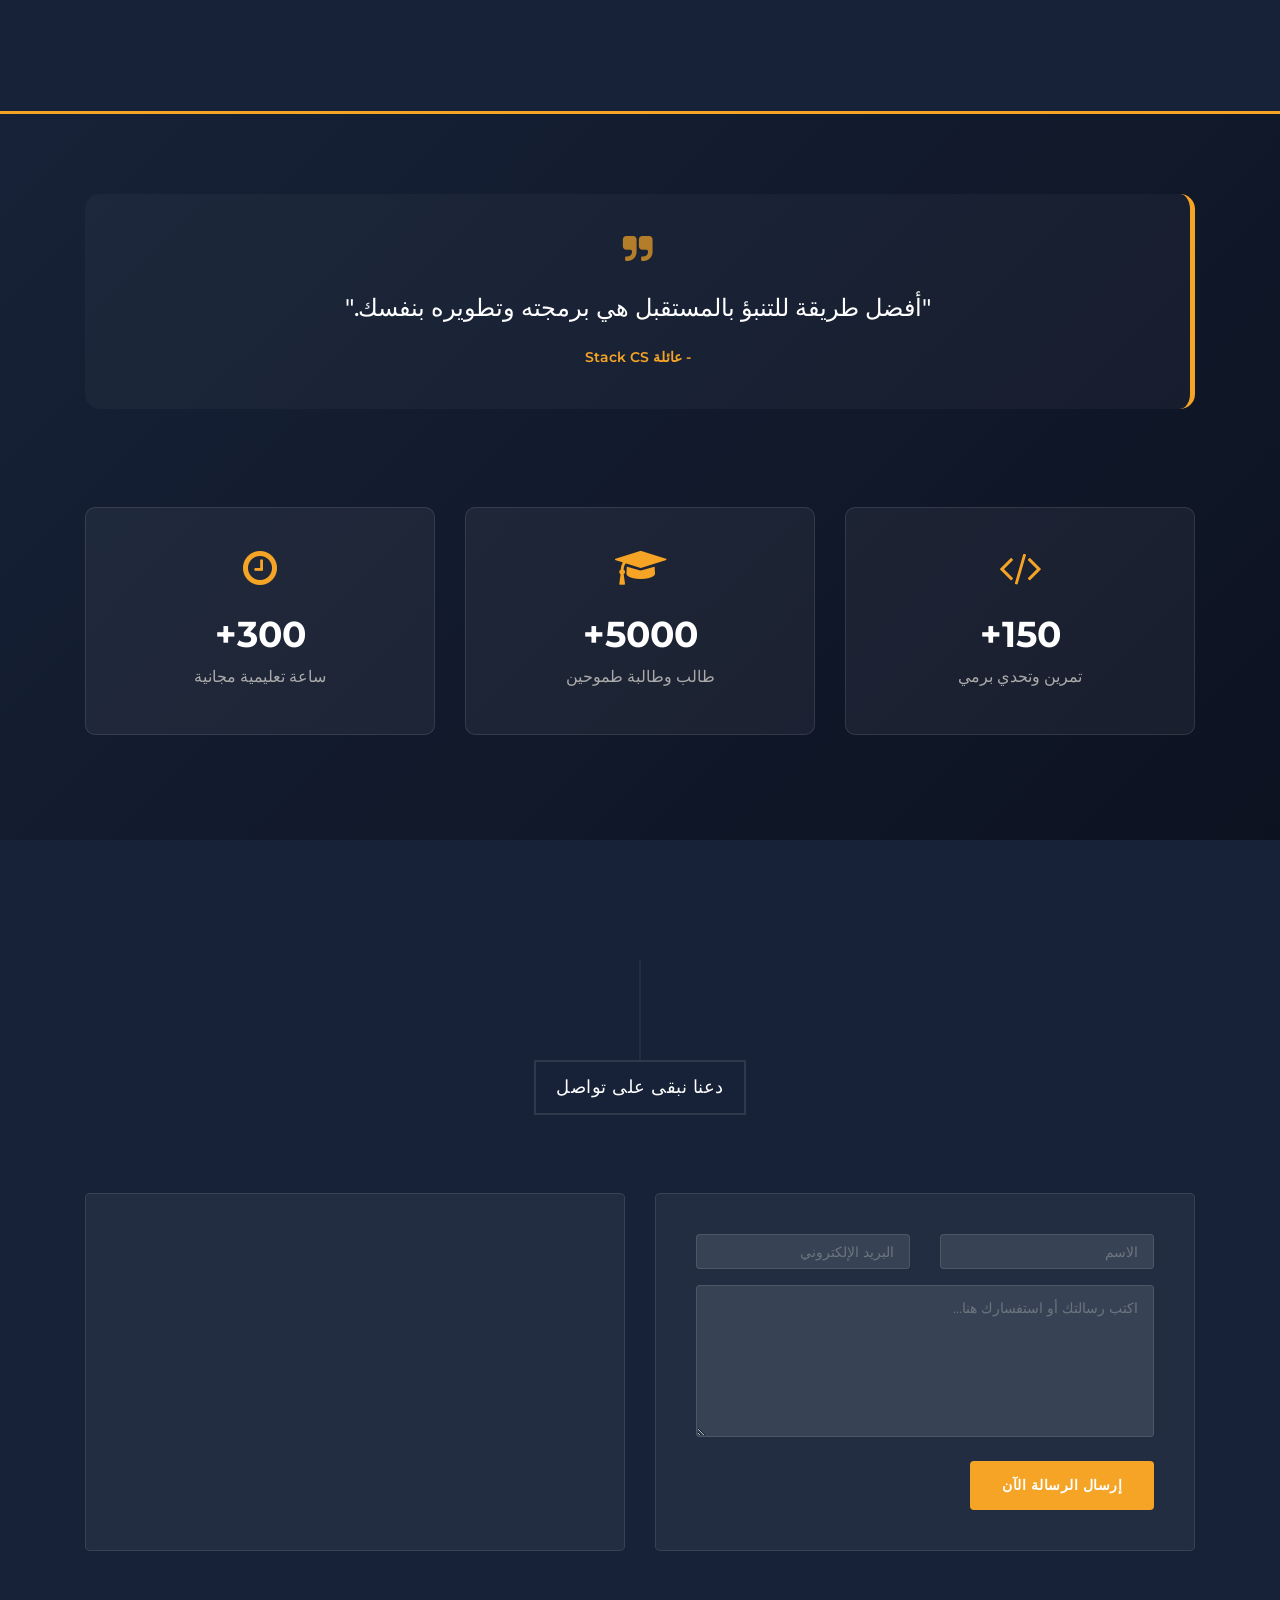
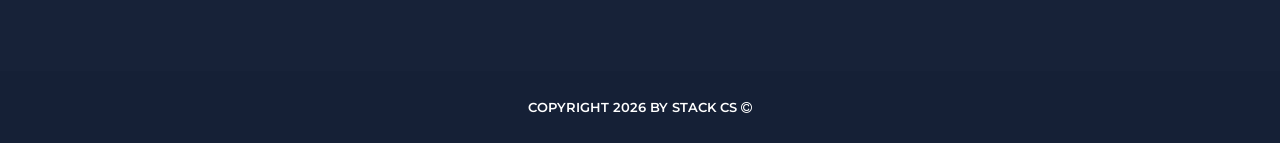
==== commit d8fcae9b: "add subject's name" ====
--- a/index.html
+++ b/index.html
@@ -16,7 +16,6 @@
   <link rel="stylesheet" href="assets/css/templatemo-grad-school.css">
   <link rel="stylesheet" href="assets/css/owl.css">
   <link rel="stylesheet" href="assets/css/lightbox.css">
-
 </head>
 
 <body>
@@ -128,139 +127,1727 @@
                 <div class="row">
                   <div class="col-md-12">
                     <h4>تأسيس علوم الحاسوب</h4>
-                    <p class="mb-4">مرحلة البداية والتعرف على أساسيات تكنولوجيا المعلومات، مقدمة في البرمجة، والرياضيات
-                      المتقطعة التي تبني عقلية المبرمج.</p>
-
-                    <ul class="nav nav-pills mb-4 justify-content-center term-tabs" id="term-tab-1" role="tablist">
-                      <li class="nav-item">
-                        <a class="nav-link active" id="term1-tab" data-toggle="pill" href="#term1-content"
-                          role="tab">الترم الأول</a>
-                      </li>
-                      <li class="nav-item">
-                        <a class="nav-link" id="term2-tab" data-toggle="pill" href="#term2-content" role="tab">الترم
-                          الثاني</a>
-                      </li>
+                    <p class="mb-4">مرحلة البداية والتعرف على أساسيات تكنولوجيا المعلومات والبرمجة.</p>
+
+                    <ul class="nav nav-pills mb-4 justify-content-center term-tabs" role="tablist">
+                      <li class="nav-item"><a class="nav-link active" data-toggle="pill" href="#lvl1-term1"
+                          role="tab">الترم الأول</a></li>
+                      <li class="nav-item"><a class="nav-link" data-toggle="pill" href="#lvl1-term2" role="tab">الترم
+                          الثاني</a></li>
                     </ul>
 
-                    <div class="tab-content" id="term-tabContent-1">
-
-                      <div class="tab-pane fade show active" id="term1-content" role="tabpanel">
-
-                        <div class="custom-main-subject">
-                          <button class="toggle-main-custom-btn" data-target="#subjectOneBody">
-                            <i class="fa fa-book ml-2"></i> مادة: مقدمة في البرمجة (Python)
-                          </button>
-
-                          <div id="subjectOneBody" class="custom-main-body">
-
-                            <div>
-                              <div class="toggle-inner-custom-btn" data-target="#subContentOne">
-                                <i class="fa fa-folder-open ml-2 text-warning"></i> المراجع المعتمدة
-                              </div>
-                              <div id="subContentOne" class="custom-inner-body">
-                                <p class="small text-muted mb-2">هنا ستضع روابط كتب ومراجع البايثون لاحقاً:</p>
-                                <a href="#" class="text-warning d-block small"><i class="fa fa-link ml-1"></i> كتاب
-                                  أساسيات بايثون.pdf</a>
-                              </div>
-                            </div>
-
-                            <div>
-                              <div class="toggle-inner-custom-btn" data-target="#subContentTwo">
-                                <i class="fa fa-file-text-o ml-2 text-warning"></i> الملخصات والمحاضرات
-                              </div>
-                              <div id="subContentTwo" class="custom-inner-body">
-                                <p class="small text-muted mb-2">هنا ستضع ملخصات المحاضرات لاحقاً:</p>
-                                <a href="#" class="text-warning d-block small"><i class="fa fa-link ml-1"></i> ملخص
-                                  الشابتر الأول.pdf</a>
-                              </div>
-                            </div>
-
-                            <div>
-                              <div class="toggle-inner-custom-btn" data-target="#subContentThree">
-                                <i class="fa fa-paste ml-2 text-warning"></i> نماذج اختبارات سابقة
-                              </div>
-                              <div id="subContentThree" class="custom-inner-body">
-                                <p class="small text-muted mb-2">هنا ستضع النماذج لاحقاً:</p>
-                                <a href="#" class="text-warning d-block small"><i class="fa fa-link ml-1"></i> اختبار
-                                  نصفي ترم أول 2025.pdf</a>
-                              </div>
-                            </div>
-
-                            <div>
-                              <div class="toggle-inner-custom-btn" data-target="#subContentFour">
-                                <i class="fa fa-gamepad ml-2 text-success"></i> اختبار تجريبي تفاعلي
-                              </div>
-                              <div id="subContentFour" class="custom-inner-body">
-                                <p class="small text-muted mb-2">رابط الكويز التفاعلي:</p>
-                                <a href="#section4" class="text-success d-block small"><i
-                                    class="fa fa-play-circle ml-1"></i> ابدأ كويز البايثون التجريبي الآن</a>
-                              </div>
-                            </div>
-
-                          </div>
-                        </div>
-
-                        <div class="custom-main-subject">
-                          <button class="toggle-main-custom-btn" data-target="#subjectTwoBody">
-                            <i class="fa fa-calculator ml-2"></i> مادة: الرياضيات المتقطعة (Discrete Math)
-                          </button>
-
-                          <div id="subjectTwoBody" class="custom-main-body">
-
-                            <div>
-                              <div class="toggle-inner-custom-btn" data-target="#mathSubOne">
-                                <i class="fa fa-folder-open ml-2 text-warning"></i> المراجع المعتمدة
-                              </div>
-                              <div id="mathSubOne" class="custom-inner-body">
-                                <a href="#" class="text-warning d-block small"><i class="fa fa-link ml-1"></i> كتاب
-                                  Discrete Mathematics.pdf</a>
-                              </div>
-                            </div>
-
-                            <div>
-                              <div class="toggle-inner-custom-btn" data-target="#mathSubTwo">
-                                <i class="fa fa-file-text-o ml-2 text-warning"></i> الملخصات والمحاضرات
-                              </div>
-                              <div id="mathSubTwo" class="custom-inner-body">
-                                <a href="#" class="text-warning d-block small"><i class="fa fa-link ml-1"></i> ملخص منطق
-                                  الحاسوب والـ Logic Gates.pdf</a>
-                              </div>
-                            </div>
-
-                            <div>
-                              <div class="toggle-inner-custom-btn" data-target="#mathSubThree">
-                                <i class="fa fa-paste ml-2 text-warning"></i> نماذج اختبارات سابقة
-                              </div>
-                              <div id="mathSubThree" class="custom-inner-body">
-                                <a href="#" class="text-warning d-block small"><i class="fa fa-link ml-1"></i> الاختبار
-                                  النهائي للعام الماضي.pdf</a>
-                              </div>
-                            </div>
-
-                          </div>
-                        </div>
-
+                    <div class="tab-content">
+                      <div class="tab-pane fade show active" id="lvl1-term1" role="tabpanel">
+                        <div class="custom-main-subject">
+                          <button class="toggle-main-custom-btn" data-target="#l1t1-m1"><i class="fa fa-book ml-2"></i>
+                            Math 1</button>
+                          <div id="l1t1-m1" class="custom-main-body">
+                            <div>
+                              <div class="toggle-inner-custom-btn" data-target="#l1t1-m1-ref"><i
+                                  class="fa fa-folder-open ml-2 text-warning"></i> المراجع المعتمدة</div>
+                              <div id="l1t1-m1-ref" class="custom-inner-body"><a href="#"
+                                  class="text-warning d-block small"><i class="fa fa-link ml-1"></i> كتاب المادة.pdf</a>
+                              </div>
+                            </div>
+                            <div>
+                              <div class="toggle-inner-custom-btn" data-target="#l1t1-m1-sum"><i
+                                  class="fa fa-file-text-o ml-2 text-warning"></i> الملخصات والمحاضرات</div>
+                              <div id="l1t1-m1-sum" class="custom-inner-body">
+                                <p class="small text-muted mb-2">سيتم الإضافة لاحقاً.</p>
+                              </div>
+                            </div>
+                            <div>
+                              <div class="toggle-inner-custom-btn" data-target="#l1t1-m1-exm"><i
+                                  class="fa fa-paste ml-2 text-warning"></i> نماذج اختبارات سابقة</div>
+                              <div id="l1t1-m1-exm" class="custom-inner-body">
+                                <p class="small text-muted mb-2">سيتم الإضافة لاحقاً.</p>
+                              </div>
+                            </div>
+                            <div>
+                              <div class="toggle-inner-custom-btn" data-target="#l1t1-m1-qz"><i
+                                  class="fa fa-gamepad ml-2 text-success"></i> اختبار تجريبي تفاعلي</div>
+                              <div id="l1t1-m1-qz" class="custom-inner-body">
+                                <p class="small text-muted mb-2">سيتم الإضافة لاحقاً.</p>
+                              </div>
+                            </div>
+                          </div>
+                        </div>
+                        <div class="custom-main-subject">
+                          <button class="toggle-main-custom-btn" data-target="#l1t1-m2"><i class="fa fa-book ml-2"></i>
+                            Computer Skills</button>
+                          <div id="l1t1-m2" class="custom-main-body">
+                            <div>
+                              <div class="toggle-inner-custom-btn" data-target="#l1t1-m2-ref"><i
+                                  class="fa fa-folder-open ml-2 text-warning"></i> المراجع المعتمدة</div>
+                              <div id="l1t1-m2-ref" class="custom-inner-body">
+                                <p class="small text-muted mb-2">سيتم الإضافة لاحقاً.</p>
+                              </div>
+                            </div>
+                            <div>
+                              <div class="toggle-inner-custom-btn" data-target="#l1t1-m2-sum"><i
+                                  class="fa fa-file-text-o ml-2 text-warning"></i> الملخصات والمحاضرات</div>
+                              <div id="l1t1-m2-sum" class="custom-inner-body">
+                                <p class="small text-muted mb-2">سيتم الإضافة لاحقاً.</p>
+                              </div>
+                            </div>
+                            <div>
+                              <div class="toggle-inner-custom-btn" data-target="#l1t1-m2-exm"><i
+                                  class="fa fa-paste ml-2 text-warning"></i> نماذج اختبارات سابقة</div>
+                              <div id="l1t1-m2-exm" class="custom-inner-body">
+                                <p class="small text-muted mb-2">سيتم الإضافة لاحقاً.</p>
+                              </div>
+                            </div>
+                            <div>
+                              <div class="toggle-inner-custom-btn" data-target="#l1t1-m2-qz"><i
+                                  class="fa fa-gamepad ml-2 text-success"></i> اختبار تجريبي تفاعلي</div>
+                              <div id="l1t1-m2-qz" class="custom-inner-body">
+                                <p class="small text-muted mb-2">سيتم الإضافة لاحقاً.</p>
+                              </div>
+                            </div>
+                          </div>
+                        </div>
+                        <div class="custom-main-subject">
+                          <button class="toggle-main-custom-btn" data-target="#l1t1-m3"><i class="fa fa-book ml-2"></i>
+                            Fundamentals of Programming</button>
+                          <div id="l1t1-m3" class="custom-main-body">
+                            <div>
+                              <div class="toggle-inner-custom-btn" data-target="#l1t1-m3-ref"><i
+                                  class="fa fa-folder-open ml-2 text-warning"></i> المراجع المعتمدة</div>
+                              <div id="l1t1-m3-ref" class="custom-inner-body">
+                                <p class="small text-muted mb-2">سيتم الإضافة لاحقاً.</p>
+                              </div>
+                            </div>
+                            <div>
+                              <div class="toggle-inner-custom-btn" data-target="#l1t1-m3-sum"><i
+                                  class="fa fa-file-text-o ml-2 text-warning"></i> الملخصات والمحاضرات</div>
+                              <div id="l1t1-m3-sum" class="custom-inner-body">
+                                <p class="small text-muted mb-2">سيتم الإضافة لاحقاً.</p>
+                              </div>
+                            </div>
+                            <div>
+                              <div class="toggle-inner-custom-btn" data-target="#l1t1-m3-exm"><i
+                                  class="fa fa-paste ml-2 text-warning"></i> نماذج اختبارات سابقة</div>
+                              <div id="l1t1-m3-exm" class="custom-inner-body">
+                                <p class="small text-muted mb-2">سيتم الإضافة لاحقاً.</p>
+                              </div>
+                            </div>
+                            <div>
+                              <div class="toggle-inner-custom-btn" data-target="#l1t1-m3-qz"><i
+                                  class="fa fa-gamepad ml-2 text-success"></i> اختبار تجريبي تفاعلي</div>
+                              <div id="l1t1-m3-qz" class="custom-inner-body">
+                                <p class="small text-muted mb-2">سيتم الإضافة لاحقاً.</p>
+                              </div>
+                            </div>
+                          </div>
+                        </div>
+                        <div class="custom-main-subject">
+                          <button class="toggle-main-custom-btn" data-target="#l1t1-m4"><i class="fa fa-book ml-2"></i>
+                            Arabic Language</button>
+                          <div id="l1t1-m4" class="custom-main-body">
+                            <div>
+                              <div class="toggle-inner-custom-btn" data-target="#l1t1-m4-ref"><i
+                                  class="fa fa-folder-open ml-2 text-warning"></i> المراجع المعتمدة</div>
+                              <div id="l1t1-m4-ref" class="custom-inner-body">
+                                <p class="small text-muted mb-2">سيتم الإضافة لاحقاً.</p>
+                              </div>
+                            </div>
+                            <div>
+                              <div class="toggle-inner-custom-btn" data-target="#l1t1-m4-sum"><i
+                                  class="fa fa-file-text-o ml-2 text-warning"></i> الملخصات والمحاضرات</div>
+                              <div id="l1t1-m4-sum" class="custom-inner-body">
+                                <p class="small text-muted mb-2">سيتم الإضافة لاحقاً.</p>
+                              </div>
+                            </div>
+                            <div>
+                              <div class="toggle-inner-custom-btn" data-target="#l1t1-m4-exm"><i
+                                  class="fa fa-paste ml-2 text-warning"></i> نماذج اختبارات سابقة</div>
+                              <div id="l1t1-m4-exm" class="custom-inner-body">
+                                <p class="small text-muted mb-2">سيتم الإضافة لاحقاً.</p>
+                              </div>
+                            </div>
+                            <div>
+                              <div class="toggle-inner-custom-btn" data-target="#l1t1-m4-qz"><i
+                                  class="fa fa-gamepad ml-2 text-success"></i> اختبار تجريبي تفاعلي</div>
+                              <div id="l1t1-m4-qz" class="custom-inner-body">
+                                <p class="small text-muted mb-2">سيتم الإضافة لاحقاً.</p>
+                              </div>
+                            </div>
+                          </div>
+                        </div>
+                        <div class="custom-main-subject">
+                          <button class="toggle-main-custom-btn" data-target="#l1t1-m5"><i class="fa fa-book ml-2"></i>
+                            Islamic Culture</button>
+                          <div id="l1t1-m5" class="custom-main-body">
+                            <div>
+                              <div class="toggle-inner-custom-btn" data-target="#l1t1-m5-ref"><i
+                                  class="fa fa-folder-open ml-2 text-warning"></i> المراجع المعتمدة</div>
+                              <div id="l1t1-m5-ref" class="custom-inner-body">
+                                <p class="small text-muted mb-2">سيتم الإضافة لاحقاً.</p>
+                              </div>
+                            </div>
+                            <div>
+                              <div class="toggle-inner-custom-btn" data-target="#l1t1-m5-sum"><i
+                                  class="fa fa-file-text-o ml-2 text-warning"></i> الملخصات والمحاضرات</div>
+                              <div id="l1t1-m5-sum" class="custom-inner-body">
+                                <p class="small text-muted mb-2">سيتم الإضافة لاحقاً.</p>
+                              </div>
+                            </div>
+                            <div>
+                              <div class="toggle-inner-custom-btn" data-target="#l1t1-m5-exm"><i
+                                  class="fa fa-paste ml-2 text-warning"></i> نماذج اختبارات سابقة</div>
+                              <div id="l1t1-m5-exm" class="custom-inner-body">
+                                <p class="small text-muted mb-2">سيتم الإضافة لاحقاً.</p>
+                              </div>
+                            </div>
+                            <div>
+                              <div class="toggle-inner-custom-btn" data-target="#l1t1-m5-qz"><i
+                                  class="fa fa-gamepad ml-2 text-success"></i> اختبار تجريبي تفاعلي</div>
+                              <div id="l1t1-m5-qz" class="custom-inner-body">
+                                <p class="small text-muted mb-2">سيتم الإضافة لاحقاً.</p>
+                              </div>
+                            </div>
+                          </div>
+                        </div>
+                        <div class="custom-main-subject">
+                          <button class="toggle-main-custom-btn" data-target="#l1t1-m6"><i class="fa fa-book ml-2"></i>
+                            English Language</button>
+                          <div id="l1t1-m6" class="custom-main-body">
+                            <div>
+                              <div class="toggle-inner-custom-btn" data-target="#l1t1-m6-ref"><i
+                                  class="fa fa-folder-open ml-2 text-warning"></i> المراجع المعتمدة</div>
+                              <div id="l1t1-m6-ref" class="custom-inner-body">
+                                <p class="small text-muted mb-2">سيتم الإضافة لاحقاً.</p>
+                              </div>
+                            </div>
+                            <div>
+                              <div class="toggle-inner-custom-btn" data-target="#l1t1-m6-sum"><i
+                                  class="fa fa-file-text-o ml-2 text-warning"></i> الملخصات والمحاضرات</div>
+                              <div id="l1t1-m6-sum" class="custom-inner-body">
+                                <p class="small text-muted mb-2">سيتم الإضافة لاحقاً.</p>
+                              </div>
+                            </div>
+                            <div>
+                              <div class="toggle-inner-custom-btn" data-target="#l1t1-m6-exm"><i
+                                  class="fa fa-paste ml-2 text-warning"></i> نماذج اختبارات سابقة</div>
+                              <div id="l1t1-m6-exm" class="custom-inner-body">
+                                <p class="small text-muted mb-2">سيتم الإضافة لاحقاً.</p>
+                              </div>
+                            </div>
+                            <div>
+                              <div class="toggle-inner-custom-btn" data-target="#l1t1-m6-qz"><i
+                                  class="fa fa-gamepad ml-2 text-success"></i> اختبار تجريبي تفاعلي</div>
+                              <div id="l1t1-m6-qz" class="custom-inner-body">
+                                <p class="small text-muted mb-2">سيتم الإضافة لاحقاً.</p>
+                              </div>
+                            </div>
+                          </div>
+                        </div>
+                        <div class="custom-main-subject">
+                          <button class="toggle-main-custom-btn" data-target="#l1t1-m7"><i class="fa fa-book ml-2"></i>
+                            Arab-Israeli Conflict</button>
+                          <div id="l1t1-m7" class="custom-main-body">
+                            <div>
+                              <div class="toggle-inner-custom-btn" data-target="#l1t1-m7-ref"><i
+                                  class="fa fa-folder-open ml-2 text-warning"></i> المراجع المعتمدة</div>
+                              <div id="l1t1-m7-ref" class="custom-inner-body">
+                                <p class="small text-muted mb-2">سيتم الإضافة لاحقاً.</p>
+                              </div>
+                            </div>
+                            <div>
+                              <div class="toggle-inner-custom-btn" data-target="#l1t1-m7-sum"><i
+                                  class="fa fa-file-text-o ml-2 text-warning"></i> الملخصات والمحاضرات</div>
+                              <div id="l1t1-m7-sum" class="custom-inner-body">
+                                <p class="small text-muted mb-2">سيتم الإضافة لاحقاً.</p>
+                              </div>
+                            </div>
+                            <div>
+                              <div class="toggle-inner-custom-btn" data-target="#l1t1-m7-exm"><i
+                                  class="fa fa-paste ml-2 text-warning"></i> نماذج اختبارات سابقة</div>
+                              <div id="l1t1-m7-exm" class="custom-inner-body">
+                                <p class="small text-muted mb-2">سيتم الإضافة لاحقاً.</p>
+                              </div>
+                            </div>
+                            <div>
+                              <div class="toggle-inner-custom-btn" data-target="#l1t1-m7-qz"><i
+                                  class="fa fa-gamepad ml-2 text-success"></i> اختبار تجريبي تفاعلي</div>
+                              <div id="l1t1-m7-qz" class="custom-inner-body">
+                                <p class="small text-muted mb-2">سيتم الإضافة لاحقاً.</p>
+                              </div>
+                            </div>
+                          </div>
+                        </div>
                       </div>
 
-                      <div class="tab-pane fade" id="term2-content" role="tabpanel">
-                        <div class="custom-main-subject">
-                          <button class="toggle-main-custom-btn" data-target="#subjectThreeBody">
-                            <i class="fa fa-code ml-2"></i> مادة: تراكيب البيانات (Data Structures)
-                          </button>
-                          <div id="subjectThreeBody" class="custom-main-body" style="color: #fff; padding: 15px;">
-                            محتوى مادة تراكيب البيانات سيوضع هنا بنفس الطريقة الفرعية لاحقاً.
+                      <div class="tab-pane fade" id="lvl1-term2" role="tabpanel">
+                        <div class="custom-main-subject">
+                          <button class="toggle-main-custom-btn" data-target="#l1t2-m1"><i class="fa fa-book ml-2"></i>
+                            Math 2</button>
+                          <div id="l1t2-m1" class="custom-main-body">
+                            <div>
+                              <div class="toggle-inner-custom-btn" data-target="#l1t2-m1-ref"><i
+                                  class="fa fa-folder-open ml-2 text-warning"></i> المراجع المعتمدة</div>
+                              <div id="l1t2-m1-ref" class="custom-inner-body">
+                                <p class="small text-muted mb-2">قريباً</p>
+                              </div>
+                            </div>
+                            <div>
+                              <div class="toggle-inner-custom-btn" data-target="#l1t2-m1-sum"><i
+                                  class="fa fa-file-text-o ml-2 text-warning"></i> الملخصات والمحاضرات</div>
+                              <div id="l1t2-m1-sum" class="custom-inner-body">
+                                <p class="small text-muted mb-2">قريباً</p>
+                              </div>
+                            </div>
+                            <div>
+                              <div class="toggle-inner-custom-btn" data-target="#l1t2-m1-exm"><i
+                                  class="fa fa-paste ml-2 text-warning"></i> نماذج اختبارات سابقة</div>
+                              <div id="l1t2-m1-exm" class="custom-inner-body">
+                                <p class="small text-muted mb-2">قريباً</p>
+                              </div>
+                            </div>
+                            <div>
+                              <div class="toggle-inner-custom-btn" data-target="#l1t2-m1-qz"><i
+                                  class="fa fa-gamepad ml-2 text-success"></i> اختبار تجريبي تفاعلي</div>
+                              <div id="l1t2-m1-qz" class="custom-inner-body">
+                                <p class="small text-muted mb-2">قريباً</p>
+                              </div>
+                            </div>
+                          </div>
+                        </div>
+                        <div class="custom-main-subject">
+                          <button class="toggle-main-custom-btn" data-target="#l1t2-m2"><i class="fa fa-book ml-2"></i>
+                            Web Design</button>
+                          <div id="l1t2-m2" class="custom-main-body">
+                            <div>
+                              <div class="toggle-inner-custom-btn" data-target="#l1t2-m2-ref"><i
+                                  class="fa fa-folder-open ml-2 text-warning"></i> المراجع المعتمدة</div>
+                              <div id="l1t2-m2-ref" class="custom-inner-body">
+                                <p class="small text-muted mb-2">قريباً</p>
+                              </div>
+                            </div>
+                            <div>
+                              <div class="toggle-inner-custom-btn" data-target="#l1t2-m2-sum"><i
+                                  class="fa fa-file-text-o ml-2 text-warning"></i> الملخصات والمحاضرات</div>
+                              <div id="l1t2-m2-sum" class="custom-inner-body">
+                                <p class="small text-muted mb-2">قريباً</p>
+                              </div>
+                            </div>
+                            <div>
+                              <div class="toggle-inner-custom-btn" data-target="#l1t2-m2-exm"><i
+                                  class="fa fa-paste ml-2 text-warning"></i> نماذج اختبارات سابقة</div>
+                              <div id="l1t2-m2-exm" class="custom-inner-body">
+                                <p class="small text-muted mb-2">قريباً</p>
+                              </div>
+                            </div>
+                            <div>
+                              <div class="toggle-inner-custom-btn" data-target="#l1t2-m2-qz"><i
+                                  class="fa fa-gamepad ml-2 text-success"></i> اختبار تجريبي تفاعلي</div>
+                              <div id="l1t2-m2-qz" class="custom-inner-body">
+                                <p class="small text-muted mb-2">قريباً</p>
+                              </div>
+                            </div>
+                          </div>
+                        </div>
+                        <div class="custom-main-subject">
+                          <button class="toggle-main-custom-btn" data-target="#l1t2-m3"><i class="fa fa-book ml-2"></i>
+                            Probability and Statistics</button>
+                          <div id="l1t2-m3" class="custom-main-body">
+                            <div>
+                              <div class="toggle-inner-custom-btn" data-target="#l1t2-m3-ref"><i
+                                  class="fa fa-folder-open ml-2 text-warning"></i> المراجع المعتمدة</div>
+                              <div id="l1t2-m3-ref" class="custom-inner-body">
+                                <p class="small text-muted mb-2">قريباً</p>
+                              </div>
+                            </div>
+                            <div>
+                              <div class="toggle-inner-custom-btn" data-target="#l1t2-m3-sum"><i
+                                  class="fa fa-file-text-o ml-2 text-warning"></i> الملخصات والمحاضرات</div>
+                              <div id="l1t2-m3-sum" class="custom-inner-body">
+                                <p class="small text-muted mb-2">قريباً</p>
+                              </div>
+                            </div>
+                            <div>
+                              <div class="toggle-inner-custom-btn" data-target="#l1t2-m3-exm"><i
+                                  class="fa fa-paste ml-2 text-warning"></i> نماذج اختبارات سابقة</div>
+                              <div id="l1t2-m3-exm" class="custom-inner-body">
+                                <p class="small text-muted mb-2">قريباً</p>
+                              </div>
+                            </div>
+                            <div>
+                              <div class="toggle-inner-custom-btn" data-target="#l1t2-m3-qz"><i
+                                  class="fa fa-gamepad ml-2 text-success"></i> اختبار تجريبي تفاعلي</div>
+                              <div id="l1t2-m3-qz" class="custom-inner-body">
+                                <p class="small text-muted mb-2">قريباً</p>
+                              </div>
+                            </div>
+                          </div>
+                        </div>
+                        <div class="custom-main-subject">
+                          <button class="toggle-main-custom-btn" data-target="#l1t2-m4"><i class="fa fa-book ml-2"></i>
+                            Digital Logic Design</button>
+                          <div id="l1t2-m4" class="custom-main-body">
+                            <div>
+                              <div class="toggle-inner-custom-btn" data-target="#l1t2-m4-ref"><i
+                                  class="fa fa-folder-open ml-2 text-warning"></i> المراجع المعتمدة</div>
+                              <div id="l1t2-m4-ref" class="custom-inner-body">
+                                <p class="small text-muted mb-2">قريباً</p>
+                              </div>
+                            </div>
+                            <div>
+                              <div class="toggle-inner-custom-btn" data-target="#l1t2-m4-sum"><i
+                                  class="fa fa-file-text-o ml-2 text-warning"></i> الملخصات والمحاضرات</div>
+                              <div id="l1t2-m4-sum" class="custom-inner-body">
+                                <p class="small text-muted mb-2">قريباً</p>
+                              </div>
+                            </div>
+                            <div>
+                              <div class="toggle-inner-custom-btn" data-target="#l1t2-m4-exm"><i
+                                  class="fa fa-paste ml-2 text-warning"></i> نماذج اختبارات سابقة</div>
+                              <div id="l1t2-m4-exm" class="custom-inner-body">
+                                <p class="small text-muted mb-2">قريباً</p>
+                              </div>
+                            </div>
+                            <div>
+                              <div class="toggle-inner-custom-btn" data-target="#l1t2-m4-qz"><i
+                                  class="fa fa-gamepad ml-2 text-success"></i> اختبار تجريبي تفاعلي</div>
+                              <div id="l1t2-m4-qz" class="custom-inner-body">
+                                <p class="small text-muted mb-2">قريباً</p>
+                              </div>
+                            </div>
+                          </div>
+                        </div>
+                        <div class="custom-main-subject">
+                          <button class="toggle-main-custom-btn" data-target="#l1t2-m5"><i class="fa fa-book ml-2"></i>
+                            Computer Programming 2</button>
+                          <div id="l1t2-m5" class="custom-main-body">
+                            <div>
+                              <div class="toggle-inner-custom-btn" data-target="#l1t2-m5-ref"><i
+                                  class="fa fa-folder-open ml-2 text-warning"></i> المراجع المعتمدة</div>
+                              <div id="l1t2-m5-ref" class="custom-inner-body">
+                                <p class="small text-muted mb-2">قريباً</p>
+                              </div>
+                            </div>
+                            <div>
+                              <div class="toggle-inner-custom-btn" data-target="#l1t2-m5-sum"><i
+                                  class="fa fa-file-text-o ml-2 text-warning"></i> الملخصات والمحاضرات</div>
+                              <div id="l1t2-m5-sum" class="custom-inner-body">
+                                <p class="small text-muted mb-2">قريباً</p>
+                              </div>
+                            </div>
+                            <div>
+                              <div class="toggle-inner-custom-btn" data-target="#l1t2-m5-exm"><i
+                                  class="fa fa-paste ml-2 text-warning"></i> نماذج اختبارات سابقة</div>
+                              <div id="l1t2-m5-exm" class="custom-inner-body">
+                                <p class="small text-muted mb-2">قريباً</p>
+                              </div>
+                            </div>
+                            <div>
+                              <div class="toggle-inner-custom-btn" data-target="#l1t2-m5-qz"><i
+                                  class="fa fa-gamepad ml-2 text-success"></i> اختبار تجريبي تفاعلي</div>
+                              <div id="l1t2-m5-qz" class="custom-inner-body">
+                                <p class="small text-muted mb-2">قريباً</p>
+                              </div>
+                            </div>
+                          </div>
+                        </div>
+                        <div class="custom-main-subject">
+                          <button class="toggle-main-custom-btn" data-target="#l1t2-m6"><i class="fa fa-book ml-2"></i>
+                            Discrete Mathematics</button>
+                          <div id="l1t2-m6" class="custom-main-body">
+                            <div>
+                              <div class="toggle-inner-custom-btn" data-target="#l1t2-m6-ref"><i
+                                  class="fa fa-folder-open ml-2 text-warning"></i> المراجع المعتمدة</div>
+                              <div id="l1t2-m6-ref" class="custom-inner-body">
+                                <p class="small text-muted mb-2">قريباً</p>
+                              </div>
+                            </div>
+                            <div>
+                              <div class="toggle-inner-custom-btn" data-target="#l1t2-m6-sum"><i
+                                  class="fa fa-file-text-o ml-2 text-warning"></i> الملخصات والمحاضرات</div>
+                              <div id="l1t2-m6-sum" class="custom-inner-body">
+                                <p class="small text-muted mb-2">قريباً</p>
+                              </div>
+                            </div>
+                            <div>
+                              <div class="toggle-inner-custom-btn" data-target="#l1t2-m6-exm"><i
+                                  class="fa fa-paste ml-2 text-warning"></i> نماذج اختبارات سابقة</div>
+                              <div id="l1t2-m6-exm" class="custom-inner-body">
+                                <p class="small text-muted mb-2">قريباً</p>
+                              </div>
+                            </div>
+                            <div>
+                              <div class="toggle-inner-custom-btn" data-target="#l1t2-m6-qz"><i
+                                  class="fa fa-gamepad ml-2 text-success"></i> اختبار تجريبي تفاعلي</div>
+                              <div id="l1t2-m6-qz" class="custom-inner-body">
+                                <p class="small text-muted mb-2">قريباً</p>
+                              </div>
+                            </div>
+                          </div>
+                        </div>
+                        <div class="custom-main-subject">
+                          <button class="toggle-main-custom-btn" data-target="#l1t2-m7"><i class="fa fa-book ml-2"></i>
+                            Arabic Language 2</button>
+                          <div id="l1t2-m7" class="custom-main-body">
+                            <div>
+                              <div class="toggle-inner-custom-btn" data-target="#l1t2-m7-ref"><i
+                                  class="fa fa-folder-open ml-2 text-warning"></i> المراجع المعتمدة</div>
+                              <div id="l1t2-m7-ref" class="custom-inner-body">
+                                <p class="small text-muted mb-2">قريباً</p>
+                              </div>
+                            </div>
+                            <div>
+                              <div class="toggle-inner-custom-btn" data-target="#l1t2-m7-sum"><i
+                                  class="fa fa-file-text-o ml-2 text-warning"></i> الملخصات والمحاضرات</div>
+                              <div id="l1t2-m7-sum" class="custom-inner-body">
+                                <p class="small text-muted mb-2">قريباً</p>
+                              </div>
+                            </div>
+                            <div>
+                              <div class="toggle-inner-custom-btn" data-target="#l1t2-m7-exm"><i
+                                  class="fa fa-paste ml-2 text-warning"></i> نماذج اختبارات سابقة</div>
+                              <div id="l1t2-m7-exm" class="custom-inner-body">
+                                <p class="small text-muted mb-2">قريباً</p>
+                              </div>
+                            </div>
+                            <div>
+                              <div class="toggle-inner-custom-btn" data-target="#l1t2-m7-qz"><i
+                                  class="fa fa-gamepad ml-2 text-success"></i> اختبار تجريبي تفاعلي</div>
+                              <div id="l1t2-m7-qz" class="custom-inner-body">
+                                <p class="small text-muted mb-2">قريباً</p>
+                              </div>
+                            </div>
+                          </div>
+                        </div>
+                        <div class="custom-main-subject">
+                          <button class="toggle-main-custom-btn" data-target="#l1t2-m8"><i class="fa fa-book ml-2"></i>
+                            English Language 2</button>
+                          <div id="l1t2-m8" class="custom-main-body">
+                            <div>
+                              <div class="toggle-inner-custom-btn" data-target="#l1t2-m8-ref"><i
+                                  class="fa fa-folder-open ml-2 text-warning"></i> المراجع المعتمدة</div>
+                              <div id="l1t2-m8-ref" class="custom-inner-body">
+                                <p class="small text-muted mb-2">قريباً</p>
+                              </div>
+                            </div>
+                            <div>
+                              <div class="toggle-inner-custom-btn" data-target="#l1t2-m8-sum"><i
+                                  class="fa fa-file-text-o ml-2 text-warning"></i> الملخصات والمحاضرات</div>
+                              <div id="l1t2-m8-sum" class="custom-inner-body">
+                                <p class="small text-muted mb-2">قريباً</p>
+                              </div>
+                            </div>
+                            <div>
+                              <div class="toggle-inner-custom-btn" data-target="#l1t2-m8-exm"><i
+                                  class="fa fa-paste ml-2 text-warning"></i> نماذج اختبارات سابقة</div>
+                              <div id="l1t2-m8-exm" class="custom-inner-body">
+                                <p class="small text-muted mb-2">قريباً</p>
+                              </div>
+                            </div>
+                            <div>
+                              <div class="toggle-inner-custom-btn" data-target="#l1t2-m8-qz"><i
+                                  class="fa fa-gamepad ml-2 text-success"></i> اختبار تجريبي تفاعلي</div>
+                              <div id="l1t2-m8-qz" class="custom-inner-body">
+                                <p class="small text-muted mb-2">قريباً</p>
+                              </div>
+                            </div>
                           </div>
                         </div>
                       </div>
-
+                    </div>
+
+                  </div>
+                </div>
+              </article>
+
+              <article id='tabs-2'>
+                <div class="row">
+                  <div class="col-md-12">
+                    <h4>التعمق البرمجي والتقني</h4>
+                    <p class="mb-4">بناء الأنظمة البرمجية وهندسة قواعد البيانات.</p>
+
+                    <ul class="nav nav-pills mb-4 justify-content-center term-tabs" role="tablist">
+                      <li class="nav-item"><a class="nav-link active" data-toggle="pill" href="#lvl2-term1"
+                          role="tab">الترم الأول</a></li>
+                      <li class="nav-item"><a class="nav-link" data-toggle="pill" href="#lvl2-term2" role="tab">الترم
+                          الثاني</a></li>
+                    </ul>
+
+                    <div class="tab-content">
+                      <div class="tab-pane fade show active" id="lvl2-term1" role="tabpanel">
+                        <div class="custom-main-subject">
+                          <button class="toggle-main-custom-btn" data-target="#l2t1-m1"><i class="fa fa-book ml-2"></i>
+                            Probability and Statistics</button>
+                          <div id="l2t1-m1" class="custom-main-body">
+                            <div>
+                              <div class="toggle-inner-custom-btn" data-target="#l2t1-m1-ref"><i
+                                  class="fa fa-folder-open ml-2 text-warning"></i> المراجع المعتمدة</div>
+                              <div id="l2t1-m1-ref" class="custom-inner-body">
+                                <p class="small text-muted mb-2">قريباً</p>
+                              </div>
+                            </div>
+                            <div>
+                              <div class="toggle-inner-custom-btn" data-target="#l2t1-m1-sum"><i
+                                  class="fa fa-file-text-o ml-2 text-warning"></i> الملخصات والمحاضرات</div>
+                              <div id="l2t1-m1-sum" class="custom-inner-body">
+                                <p class="small text-muted mb-2">قريباً</p>
+                              </div>
+                            </div>
+                            <div>
+                              <div class="toggle-inner-custom-btn" data-target="#l2t1-m1-exm"><i
+                                  class="fa fa-paste ml-2 text-warning"></i> نماذج اختبارات سابقة</div>
+                              <div id="l2t1-m1-exm" class="custom-inner-body">
+                                <p class="small text-muted mb-2">قريباً</p>
+                              </div>
+                            </div>
+                            <div>
+                              <div class="toggle-inner-custom-btn" data-target="#l2t1-m1-qz"><i
+                                  class="fa fa-gamepad ml-2 text-success"></i> اختبار تجريبي تفاعلي</div>
+                              <div id="l2t1-m1-qz" class="custom-inner-body">
+                                <p class="small text-muted mb-2">قريباً</p>
+                              </div>
+                            </div>
+                          </div>
+                        </div>
+                        <div class="custom-main-subject">
+                          <button class="toggle-main-custom-btn" data-target="#l2t1-m2"><i class="fa fa-book ml-2"></i>
+                            Web Design</button>
+                          <div id="l2t1-m2" class="custom-main-body">
+                            <div>
+                              <div class="toggle-inner-custom-btn" data-target="#l2t1-m2-ref"><i
+                                  class="fa fa-folder-open ml-2 text-warning"></i> المراجع المعتمدة</div>
+                              <div id="l2t1-m2-ref" class="custom-inner-body">
+                                <p class="small text-muted mb-2">قريباً</p>
+                              </div>
+                            </div>
+                            <div>
+                              <div class="toggle-inner-custom-btn" data-target="#l2t1-m2-sum"><i
+                                  class="fa fa-file-text-o ml-2 text-warning"></i> الملخصات والمحاضرات</div>
+                              <div id="l2t1-m2-sum" class="custom-inner-body">
+                                <p class="small text-muted mb-2">قريباً</p>
+                              </div>
+                            </div>
+                            <div>
+                              <div class="toggle-inner-custom-btn" data-target="#l2t1-m2-exm"><i
+                                  class="fa fa-paste ml-2 text-warning"></i> نماذج اختبارات سابقة</div>
+                              <div id="l2t1-m2-exm" class="custom-inner-body">
+                                <p class="small text-muted mb-2">قريباً</p>
+                              </div>
+                            </div>
+                            <div>
+                              <div class="toggle-inner-custom-btn" data-target="#l2t1-m2-qz"><i
+                                  class="fa fa-gamepad ml-2 text-success"></i> اختبار تجريبي تفاعلي</div>
+                              <div id="l2t1-m2-qz" class="custom-inner-body">
+                                <p class="small text-muted mb-2">قريباً</p>
+                              </div>
+                            </div>
+                          </div>
+                        </div>
+                        <div class="custom-main-subject">
+                          <button class="toggle-main-custom-btn" data-target="#l2t1-m3"><i class="fa fa-book ml-2"></i>
+                            Database Fundamentals</button>
+                          <div id="l2t1-m3" class="custom-main-body">
+                            <div>
+                              <div class="toggle-inner-custom-btn" data-target="#l2t1-m3-ref"><i
+                                  class="fa fa-folder-open ml-2 text-warning"></i> المراجع المعتمدة</div>
+                              <div id="l2t1-m3-ref" class="custom-inner-body">
+                                <p class="small text-muted mb-2">قريباً</p>
+                              </div>
+                            </div>
+                            <div>
+                              <div class="toggle-inner-custom-btn" data-target="#l2t1-m3-sum"><i
+                                  class="fa fa-file-text-o ml-2 text-warning"></i> الملخصات والمحاضرات</div>
+                              <div id="l2t1-m3-sum" class="custom-inner-body">
+                                <p class="small text-muted mb-2">قريباً</p>
+                              </div>
+                            </div>
+                            <div>
+                              <div class="toggle-inner-custom-btn" data-target="#l2t1-m3-exm"><i
+                                  class="fa fa-paste ml-2 text-warning"></i> نماذج اختبارات سابقة</div>
+                              <div id="l2t1-m3-exm" class="custom-inner-body">
+                                <p class="small text-muted mb-2">قريباً</p>
+                              </div>
+                            </div>
+                            <div>
+                              <div class="toggle-inner-custom-btn" data-target="#l2t1-m3-qz"><i
+                                  class="fa fa-gamepad ml-2 text-success"></i> اختبار تجريبي تفاعلي</div>
+                              <div id="l2t1-m3-qz" class="custom-inner-body">
+                                <p class="small text-muted mb-2">قريباً</p>
+                              </div>
+                            </div>
+                          </div>
+                        </div>
+                        <div class="custom-main-subject">
+                          <button class="toggle-main-custom-btn" data-target="#l2t1-m4"><i class="fa fa-book ml-2"></i>
+                            Object-Oriented Programming (OOP)</button>
+                          <div id="l2t1-m4" class="custom-main-body">
+                            <div>
+                              <div class="toggle-inner-custom-btn" data-target="#l2t1-m4-ref"><i
+                                  class="fa fa-folder-open ml-2 text-warning"></i> المراجع المعتمدة</div>
+                              <div id="l2t1-m4-ref" class="custom-inner-body">
+                                <p class="small text-muted mb-2">قريباً</p>
+                              </div>
+                            </div>
+                            <div>
+                              <div class="toggle-inner-custom-btn" data-target="#l2t1-m4-sum"><i
+                                  class="fa fa-file-text-o ml-2 text-warning"></i> الملخصات والمحاضرات</div>
+                              <div id="l2t1-m4-sum" class="custom-inner-body">
+                                <p class="small text-muted mb-2">قريباً</p>
+                              </div>
+                            </div>
+                            <div>
+                              <div class="toggle-inner-custom-btn" data-target="#l2t1-m4-exm"><i
+                                  class="fa fa-paste ml-2 text-warning"></i> نماذج اختبارات سابقة</div>
+                              <div id="l2t1-m4-exm" class="custom-inner-body">
+                                <p class="small text-muted mb-2">قريباً</p>
+                              </div>
+                            </div>
+                            <div>
+                              <div class="toggle-inner-custom-btn" data-target="#l2t1-m4-qz"><i
+                                  class="fa fa-gamepad ml-2 text-success"></i> اختبار تجريبي تفاعلي</div>
+                              <div id="l2t1-m4-qz" class="custom-inner-body">
+                                <p class="small text-muted mb-2">قريباً</p>
+                              </div>
+                            </div>
+                          </div>
+                        </div>
+                        <div class="custom-main-subject">
+                          <button class="toggle-main-custom-btn" data-target="#l2t1-m5"><i class="fa fa-book ml-2"></i>
+                            Computer Networks</button>
+                          <div id="l2t1-m5" class="custom-main-body">
+                            <div>
+                              <div class="toggle-inner-custom-btn" data-target="#l2t1-m5-ref"><i
+                                  class="fa fa-folder-open ml-2 text-warning"></i> المراجع المعتمدة</div>
+                              <div id="l2t1-m5-ref" class="custom-inner-body">
+                                <p class="small text-muted mb-2">قريباً</p>
+                              </div>
+                            </div>
+                            <div>
+                              <div class="toggle-inner-custom-btn" data-target="#l2t1-m5-sum"><i
+                                  class="fa fa-file-text-o ml-2 text-warning"></i> الملخصات والمحاضرات</div>
+                              <div id="l2t1-m5-sum" class="custom-inner-body">
+                                <p class="small text-muted mb-2">قريباً</p>
+                              </div>
+                            </div>
+                            <div>
+                              <div class="toggle-inner-custom-btn" data-target="#l2t1-m5-exm"><i
+                                  class="fa fa-paste ml-2 text-warning"></i> نماذج اختبارات سابقة</div>
+                              <div id="l2t1-m5-exm" class="custom-inner-body">
+                                <p class="small text-muted mb-2">قريباً</p>
+                              </div>
+                            </div>
+                            <div>
+                              <div class="toggle-inner-custom-btn" data-target="#l2t1-m5-qz"><i
+                                  class="fa fa-gamepad ml-2 text-success"></i> اختبار تجريبي تفاعلي</div>
+                              <div id="l2t1-m5-qz" class="custom-inner-body">
+                                <p class="small text-muted mb-2">قريباً</p>
+                              </div>
+                            </div>
+                          </div>
+                        </div>
+                        <div class="custom-main-subject">
+                          <button class="toggle-main-custom-btn" data-target="#l2t1-m6"><i class="fa fa-book ml-2"></i>
+                            Digital Logic Design</button>
+                          <div id="l2t1-m6" class="custom-main-body">
+                            <div>
+                              <div class="toggle-inner-custom-btn" data-target="#l2t1-m6-ref"><i
+                                  class="fa fa-folder-open ml-2 text-warning"></i> المراجع المعتمدة</div>
+                              <div id="l2t1-m6-ref" class="custom-inner-body">
+                                <p class="small text-muted mb-2">قريباً</p>
+                              </div>
+                            </div>
+                            <div>
+                              <div class="toggle-inner-custom-btn" data-target="#l2t1-m6-sum"><i
+                                  class="fa fa-file-text-o ml-2 text-warning"></i> الملخصات والمحاضرات</div>
+                              <div id="l2t1-m6-sum" class="custom-inner-body">
+                                <p class="small text-muted mb-2">قريباً</p>
+                              </div>
+                            </div>
+                            <div>
+                              <div class="toggle-inner-custom-btn" data-target="#l2t1-m6-exm"><i
+                                  class="fa fa-paste ml-2 text-warning"></i> نماذج اختبارات سابقة</div>
+                              <div id="l2t1-m6-exm" class="custom-inner-body">
+                                <p class="small text-muted mb-2">قريباً</p>
+                              </div>
+                            </div>
+                            <div>
+                              <div class="toggle-inner-custom-btn" data-target="#l2t1-m6-qz"><i
+                                  class="fa fa-gamepad ml-2 text-success"></i> اختبار تجريبي تفاعلي</div>
+                              <div id="l2t1-m6-qz" class="custom-inner-body">
+                                <p class="small text-muted mb-2">قريباً</p>
+                              </div>
+                            </div>
+                          </div>
+                        </div>
+                      </div>
+                      <div class="tab-pane fade" id="lvl2-term2" role="tabpanel">
+                        <div class="custom-main-subject">
+                          <button class="toggle-main-custom-btn" data-target="#l2t2-m1"><i class="fa fa-book ml-2"></i>
+                            Web Development</button>
+                          <div id="l2t2-m1" class="custom-main-body">
+                            <div>
+                              <div class="toggle-inner-custom-btn" data-target="#l2t2-m1-ref"><i
+                                  class="fa fa-folder-open ml-2 text-warning"></i> المراجع المعتمدة</div>
+                              <div id="l2t2-m1-ref" class="custom-inner-body">
+                                <p class="small text-muted mb-2">قريباً</p>
+                              </div>
+                            </div>
+                            <div>
+                              <div class="toggle-inner-custom-btn" data-target="#l2t2-m1-sum"><i
+                                  class="fa fa-file-text-o ml-2 text-warning"></i> الملخصات والمحاضرات</div>
+                              <div id="l2t2-m1-sum" class="custom-inner-body">
+                                <p class="small text-muted mb-2">قريباً</p>
+                              </div>
+                            </div>
+                            <div>
+                              <div class="toggle-inner-custom-btn" data-target="#l2t2-m1-exm"><i
+                                  class="fa fa-paste ml-2 text-warning"></i> نماذج اختبارات سابقة</div>
+                              <div id="l2t2-m1-exm" class="custom-inner-body">
+                                <p class="small text-muted mb-2">قريباً</p>
+                              </div>
+                            </div>
+                            <div>
+                              <div class="toggle-inner-custom-btn" data-target="#l2t2-m1-qz"><i
+                                  class="fa fa-gamepad ml-2 text-success"></i> اختبار تجريبي تفاعلي</div>
+                              <div id="l2t2-m1-qz" class="custom-inner-body">
+                                <p class="small text-muted mb-2">قريباً</p>
+                              </div>
+                            </div>
+                          </div>
+                        </div>
+                        <div class="custom-main-subject">
+                          <button class="toggle-main-custom-btn" data-target="#l2t2-m2"><i class="fa fa-book ml-2"></i>
+                            Data Structures and Algorithms</button>
+                          <div id="l2t2-m2" class="custom-main-body">
+                            <div>
+                              <div class="toggle-inner-custom-btn" data-target="#l2t2-m2-ref"><i
+                                  class="fa fa-folder-open ml-2 text-warning"></i> المراجع المعتمدة</div>
+                              <div id="l2t2-m2-ref" class="custom-inner-body">
+                                <p class="small text-muted mb-2">قريباً</p>
+                              </div>
+                            </div>
+                            <div>
+                              <div class="toggle-inner-custom-btn" data-target="#l2t2-m2-sum"><i
+                                  class="fa fa-file-text-o ml-2 text-warning"></i> الملخصات والمحاضرات</div>
+                              <div id="l2t2-m2-sum" class="custom-inner-body">
+                                <p class="small text-muted mb-2">قريباً</p>
+                              </div>
+                            </div>
+                            <div>
+                              <div class="toggle-inner-custom-btn" data-target="#l2t2-m2-exm"><i
+                                  class="fa fa-paste ml-2 text-warning"></i> نماذج اختبارات سابقة</div>
+                              <div id="l2t2-m2-exm" class="custom-inner-body">
+                                <p class="small text-muted mb-2">قريباً</p>
+                              </div>
+                            </div>
+                            <div>
+                              <div class="toggle-inner-custom-btn" data-target="#l2t2-m2-qz"><i
+                                  class="fa fa-gamepad ml-2 text-success"></i> اختبار تجريبي تفاعلي</div>
+                              <div id="l2t2-m2-qz" class="custom-inner-body">
+                                <p class="small text-muted mb-2">قريباً</p>
+                              </div>
+                            </div>
+                          </div>
+                        </div>
+                        <div class="custom-main-subject">
+                          <button class="toggle-main-custom-btn" data-target="#l2t2-m3"><i class="fa fa-book ml-2"></i>
+                            Computer Architecture and Organization</button>
+                          <div id="l2t2-m3" class="custom-main-body">
+                            <div>
+                              <div class="toggle-inner-custom-btn" data-target="#l2t2-m3-ref"><i
+                                  class="fa fa-folder-open ml-2 text-warning"></i> المراجع المعتمدة</div>
+                              <div id="l2t2-m3-ref" class="custom-inner-body">
+                                <p class="small text-muted mb-2">قريباً</p>
+                              </div>
+                            </div>
+                            <div>
+                              <div class="toggle-inner-custom-btn" data-target="#l2t2-m3-sum"><i
+                                  class="fa fa-file-text-o ml-2 text-warning"></i> الملخصات والمحاضرات</div>
+                              <div id="l2t2-m3-sum" class="custom-inner-body">
+                                <p class="small text-muted mb-2">قريباً</p>
+                              </div>
+                            </div>
+                            <div>
+                              <div class="toggle-inner-custom-btn" data-target="#l2t2-m3-exm"><i
+                                  class="fa fa-paste ml-2 text-warning"></i> نماذج اختبارات سابقة</div>
+                              <div id="l2t2-m3-exm" class="custom-inner-body">
+                                <p class="small text-muted mb-2">قريباً</p>
+                              </div>
+                            </div>
+                            <div>
+                              <div class="toggle-inner-custom-btn" data-target="#l2t2-m3-qz"><i
+                                  class="fa fa-gamepad ml-2 text-success"></i> اختبار تجريبي تفاعلي</div>
+                              <div id="l2t2-m3-qz" class="custom-inner-body">
+                                <p class="small text-muted mb-2">قريباً</p>
+                              </div>
+                            </div>
+                          </div>
+                        </div>
+                        <div class="custom-main-subject">
+                          <button class="toggle-main-custom-btn" data-target="#l2t2-m4"><i class="fa fa-book ml-2"></i>
+                            Database Systems</button>
+                          <div id="l2t2-m4" class="custom-main-body">
+                            <div>
+                              <div class="toggle-inner-custom-btn" data-target="#l2t2-m4-ref"><i
+                                  class="fa fa-folder-open ml-2 text-warning"></i> المراجع المعتمدة</div>
+                              <div id="l2t2-m4-ref" class="custom-inner-body">
+                                <p class="small text-muted mb-2">قريباً</p>
+                              </div>
+                            </div>
+                            <div>
+                              <div class="toggle-inner-custom-btn" data-target="#l2t2-m4-sum"><i
+                                  class="fa fa-file-text-o ml-2 text-warning"></i> الملخصات والمحاضرات</div>
+                              <div id="l2t2-m4-sum" class="custom-inner-body">
+                                <p class="small text-muted mb-2">قريباً</p>
+                              </div>
+                            </div>
+                            <div>
+                              <div class="toggle-inner-custom-btn" data-target="#l2t2-m4-exm"><i
+                                  class="fa fa-paste ml-2 text-warning"></i> نماذج اختبارات سابقة</div>
+                              <div id="l2t2-m4-exm" class="custom-inner-body">
+                                <p class="small text-muted mb-2">قريباً</p>
+                              </div>
+                            </div>
+                            <div>
+                              <div class="toggle-inner-custom-btn" data-target="#l2t2-m4-qz"><i
+                                  class="fa fa-gamepad ml-2 text-success"></i> اختبار تجريبي تفاعلي</div>
+                              <div id="l2t2-m4-qz" class="custom-inner-body">
+                                <p class="small text-muted mb-2">قريباً</p>
+                              </div>
+                            </div>
+                          </div>
+                        </div>
+                        <div class="custom-main-subject">
+                          <button class="toggle-main-custom-btn" data-target="#l2t2-m5"><i class="fa fa-book ml-2"></i>
+                            Operating Systems</button>
+                          <div id="l2t2-m5" class="custom-main-body">
+                            <div>
+                              <div class="toggle-inner-custom-btn" data-target="#l2t2-m5-ref"><i
+                                  class="fa fa-folder-open ml-2 text-warning"></i> المراجع المعتمدة</div>
+                              <div id="l2t2-m5-ref" class="custom-inner-body">
+                                <p class="small text-muted mb-2">قريباً</p>
+                              </div>
+                            </div>
+                            <div>
+                              <div class="toggle-inner-custom-btn" data-target="#l2t2-m5-sum"><i
+                                  class="fa fa-file-text-o ml-2 text-warning"></i> الملخصات والمحاضرات</div>
+                              <div id="l2t2-m5-sum" class="custom-inner-body">
+                                <p class="small text-muted mb-2">قريباً</p>
+                              </div>
+                            </div>
+                            <div>
+                              <div class="toggle-inner-custom-btn" data-target="#l2t2-m5-exm"><i
+                                  class="fa fa-paste ml-2 text-warning"></i> نماذج اختبارات سابقة</div>
+                              <div id="l2t2-m5-exm" class="custom-inner-body">
+                                <p class="small text-muted mb-2">قريباً</p>
+                              </div>
+                            </div>
+                            <div>
+                              <div class="toggle-inner-custom-btn" data-target="#l2t2-m5-qz"><i
+                                  class="fa fa-gamepad ml-2 text-success"></i> اختبار تجريبي تفاعلي</div>
+                              <div id="l2t2-m5-qz" class="custom-inner-body">
+                                <p class="small text-muted mb-2">قريباً</p>
+                              </div>
+                            </div>
+                          </div>
+                        </div>
+                        <div class="custom-main-subject">
+                          <button class="toggle-main-custom-btn" data-target="#l2t2-m6"><i class="fa fa-book ml-2"></i>
+                            Linear Algebra</button>
+                          <div id="l2t2-m6" class="custom-main-body">
+                            <div>
+                              <div class="toggle-inner-custom-btn" data-target="#l2t2-m6-ref"><i
+                                  class="fa fa-folder-open ml-2 text-warning"></i> المراجع المعتمدة</div>
+                              <div id="l2t2-m6-ref" class="custom-inner-body">
+                                <p class="small text-muted mb-2">قريباً</p>
+                              </div>
+                            </div>
+                            <div>
+                              <div class="toggle-inner-custom-btn" data-target="#l2t2-m6-sum"><i
+                                  class="fa fa-file-text-o ml-2 text-warning"></i> الملخصات والمحاضرات</div>
+                              <div id="l2t2-m6-sum" class="custom-inner-body">
+                                <p class="small text-muted mb-2">قريباً</p>
+                              </div>
+                            </div>
+                            <div>
+                              <div class="toggle-inner-custom-btn" data-target="#l2t2-m6-exm"><i
+                                  class="fa fa-paste ml-2 text-warning"></i> نماذج اختبارات سابقة</div>
+                              <div id="l2t2-m6-exm" class="custom-inner-body">
+                                <p class="small text-muted mb-2">قريباً</p>
+                              </div>
+                            </div>
+                            <div>
+                              <div class="toggle-inner-custom-btn" data-target="#l2t2-m6-qz"><i
+                                  class="fa fa-gamepad ml-2 text-success"></i> اختبار تجريبي تفاعلي</div>
+                              <div id="l2t2-m6-qz" class="custom-inner-body">
+                                <p class="small text-muted mb-2">قريباً</p>
+                              </div>
+                            </div>
+                          </div>
+                        </div>
+                        <div class="custom-main-subject">
+                          <button class="toggle-main-custom-btn" data-target="#l2t2-m7"><i class="fa fa-book ml-2"></i>
+                            Communication Skills</button>
+                          <div id="l2t2-m7" class="custom-main-body">
+                            <div>
+                              <div class="toggle-inner-custom-btn" data-target="#l2t2-m7-ref"><i
+                                  class="fa fa-folder-open ml-2 text-warning"></i> المراجع المعتمدة</div>
+                              <div id="l2t2-m7-ref" class="custom-inner-body">
+                                <p class="small text-muted mb-2">قريباً</p>
+                              </div>
+                            </div>
+                            <div>
+                              <div class="toggle-inner-custom-btn" data-target="#l2t2-m7-sum"><i
+                                  class="fa fa-file-text-o ml-2 text-warning"></i> الملخصات والمحاضرات</div>
+                              <div id="l2t2-m7-sum" class="custom-inner-body">
+                                <p class="small text-muted mb-2">قريباً</p>
+                              </div>
+                            </div>
+                            <div>
+                              <div class="toggle-inner-custom-btn" data-target="#l2t2-m7-exm"><i
+                                  class="fa fa-paste ml-2 text-warning"></i> نماذج اختبارات سابقة</div>
+                              <div id="l2t2-m7-exm" class="custom-inner-body">
+                                <p class="small text-muted mb-2">قريباً</p>
+                              </div>
+                            </div>
+                            <div>
+                              <div class="toggle-inner-custom-btn" data-target="#l2t2-m7-qz"><i
+                                  class="fa fa-gamepad ml-2 text-success"></i> اختبار تجريبي تفاعلي</div>
+                              <div id="l2t2-m7-qz" class="custom-inner-body">
+                                <p class="small text-muted mb-2">قريباً</p>
+                              </div>
+                            </div>
+                          </div>
+                        </div>
+                      </div>
                     </div>
                   </div>
                 </div>
               </article>
 
-              <article id='tabs-2'>...</article>
-              <article id='tabs-3'>...</article>
-              <article id='tabs-4'>...</article>
+              <article id='tabs-3'>
+                <div class="row">
+                  <div class="col-md-12">
+                    <h4>المجالات الذكية والتحليل المتقدم</h4>
+                    <p class="mb-4">دراسة هندسة البرمجيات والذكاء الاصطناعي وبناء التطبيقات المتكاملة.</p>
+
+                    <ul class="nav nav-pills mb-4 justify-content-center term-tabs" role="tablist">
+                      <li class="nav-item"><a class="nav-link active" data-toggle="pill" href="#lvl3-term1"
+                          role="tab">الترم الأول</a></li>
+                      <li class="nav-item"><a class="nav-link" data-toggle="pill" href="#lvl3-term2" role="tab">الترم
+                          الثاني</a></li>
+                    </ul>
+
+                    <div class="tab-content">
+                      <div class="tab-pane fade show active" id="lvl3-term1" role="tabpanel">
+                        <div class="custom-main-subject">
+                          <button class="toggle-main-custom-btn" data-target="#l3t1-m1"><i class="fa fa-book ml-2"></i>
+                            Artificial Intelligence (AI)</button>
+                          <div id="l3t1-m1" class="custom-main-body">
+                            <div>
+                              <div class="toggle-inner-custom-btn" data-target="#l3t1-m1-ref"><i
+                                  class="fa fa-folder-open ml-2 text-warning"></i> المراجع المعتمدة</div>
+                              <div id="l3t1-m1-ref" class="custom-inner-body">
+                                <p class="small text-muted mb-2">قريباً</p>
+                              </div>
+                            </div>
+                            <div>
+                              <div class="toggle-inner-custom-btn" data-target="#l3t1-m1-sum"><i
+                                  class="fa fa-file-text-o ml-2 text-warning"></i> الملخصات والمحاضرات</div>
+                              <div id="l3t1-m1-sum" class="custom-inner-body">
+                                <p class="small text-muted mb-2">قريباً</p>
+                              </div>
+                            </div>
+                            <div>
+                              <div class="toggle-inner-custom-btn" data-target="#l3t1-m1-exm"><i
+                                  class="fa fa-paste ml-2 text-warning"></i> نماذج اختبارات سابقة</div>
+                              <div id="l3t1-m1-exm" class="custom-inner-body">
+                                <p class="small text-muted mb-2">قريباً</p>
+                              </div>
+                            </div>
+                            <div>
+                              <div class="toggle-inner-custom-btn" data-target="#l3t1-m1-qz"><i
+                                  class="fa fa-gamepad ml-2 text-success"></i> اختبار تجريبي تفاعلي</div>
+                              <div id="l3t1-m1-qz" class="custom-inner-body">
+                                <p class="small text-muted mb-2">قريباً</p>
+                              </div>
+                            </div>
+                          </div>
+                        </div>
+                        <div class="custom-main-subject">
+                          <button class="toggle-main-custom-btn" data-target="#l3t1-m2"><i class="fa fa-book ml-2"></i>
+                            Software Engineering</button>
+                          <div id="l3t1-m2" class="custom-main-body">
+                            <div>
+                              <div class="toggle-inner-custom-btn" data-target="#l3t1-m2-ref"><i
+                                  class="fa fa-folder-open ml-2 text-warning"></i> المراجع المعتمدة</div>
+                              <div id="l3t1-m2-ref" class="custom-inner-body">
+                                <p class="small text-muted mb-2">قريباً</p>
+                              </div>
+                            </div>
+                            <div>
+                              <div class="toggle-inner-custom-btn" data-target="#l3t1-m2-sum"><i
+                                  class="fa fa-file-text-o ml-2 text-warning"></i> الملخصات والمحاضرات</div>
+                              <div id="l3t1-m2-sum" class="custom-inner-body">
+                                <p class="small text-muted mb-2">قريباً</p>
+                              </div>
+                            </div>
+                            <div>
+                              <div class="toggle-inner-custom-btn" data-target="#l3t1-m2-exm"><i
+                                  class="fa fa-paste ml-2 text-warning"></i> نماذج اختبارات سابقة</div>
+                              <div id="l3t1-m2-exm" class="custom-inner-body">
+                                <p class="small text-muted mb-2">قريباً</p>
+                              </div>
+                            </div>
+                            <div>
+                              <div class="toggle-inner-custom-btn" data-target="#l3t1-m2-qz"><i
+                                  class="fa fa-gamepad ml-2 text-success"></i> اختبار تجريبي تفاعلي</div>
+                              <div id="l3t1-m2-qz" class="custom-inner-body">
+                                <p class="small text-muted mb-2">قريباً</p>
+                              </div>
+                            </div>
+                          </div>
+                        </div>
+                        <div class="custom-main-subject">
+                          <button class="toggle-main-custom-btn" data-target="#l3t1-m3"><i class="fa fa-book ml-2"></i>
+                            Research Methodology</button>
+                          <div id="l3t1-m3" class="custom-main-body">
+                            <div>
+                              <div class="toggle-inner-custom-btn" data-target="#l3t1-m3-ref"><i
+                                  class="fa fa-folder-open ml-2 text-warning"></i> المراجع المعتمدة</div>
+                              <div id="l3t1-m3-ref" class="custom-inner-body">
+                                <p class="small text-muted mb-2">قريباً</p>
+                              </div>
+                            </div>
+                            <div>
+                              <div class="toggle-inner-custom-btn" data-target="#l3t1-m3-sum"><i
+                                  class="fa fa-file-text-o ml-2 text-warning"></i> الملخصات والمحاضرات</div>
+                              <div id="l3t1-m3-sum" class="custom-inner-body">
+                                <p class="small text-muted mb-2">قريباً</p>
+                              </div>
+                            </div>
+                            <div>
+                              <div class="toggle-inner-custom-btn" data-target="#l3t1-m3-exm"><i
+                                  class="fa fa-paste ml-2 text-warning"></i> نماذج اختبارات سابقة</div>
+                              <div id="l3t1-m3-exm" class="custom-inner-body">
+                                <p class="small text-muted mb-2">قريباً</p>
+                              </div>
+                            </div>
+                            <div>
+                              <div class="toggle-inner-custom-btn" data-target="#l3t1-m3-qz"><i
+                                  class="fa fa-gamepad ml-2 text-success"></i> اختبار تجريبي تفاعلي</div>
+                              <div id="l3t1-m3-qz" class="custom-inner-body">
+                                <p class="small text-muted mb-2">قريباً</p>
+                              </div>
+                            </div>
+                          </div>
+                        </div>
+                        <div class="custom-main-subject">
+                          <button class="toggle-main-custom-btn" data-target="#l3t1-m4"><i class="fa fa-book ml-2"></i>
+                            Information Security</button>
+                          <div id="l3t1-m4" class="custom-main-body">
+                            <div>
+                              <div class="toggle-inner-custom-btn" data-target="#l3t1-m4-ref"><i
+                                  class="fa fa-folder-open ml-2 text-warning"></i> المراجع المعتمدة</div>
+                              <div id="l3t1-m4-ref" class="custom-inner-body">
+                                <p class="small text-muted mb-2">قريباً</p>
+                              </div>
+                            </div>
+                            <div>
+                              <div class="toggle-inner-custom-btn" data-target="#l3t1-m4-sum"><i
+                                  class="fa fa-file-text-o ml-2 text-warning"></i> الملخصات والمحاضرات</div>
+                              <div id="l3t1-m4-sum" class="custom-inner-body">
+                                <p class="small text-muted mb-2">قريباً</p>
+                              </div>
+                            </div>
+                            <div>
+                              <div class="toggle-inner-custom-btn" data-target="#l3t1-m4-exm"><i
+                                  class="fa fa-paste ml-2 text-warning"></i> نماذج اختبارات سابقة</div>
+                              <div id="l3t1-m4-exm" class="custom-inner-body">
+                                <p class="small text-muted mb-2">قريباً</p>
+                              </div>
+                            </div>
+                            <div>
+                              <div class="toggle-inner-custom-btn" data-target="#l3t1-m4-qz"><i
+                                  class="fa fa-gamepad ml-2 text-success"></i> اختبار تجريبي تفاعلي</div>
+                              <div id="l3t1-m4-qz" class="custom-inner-body">
+                                <p class="small text-muted mb-2">قريباً</p>
+                              </div>
+                            </div>
+                          </div>
+                        </div>
+                        <div class="custom-main-subject">
+                          <button class="toggle-main-custom-btn" data-target="#l3t1-m5"><i class="fa fa-book ml-2"></i>
+                            Theory of Computation</button>
+                          <div id="l3t1-m5" class="custom-main-body">
+                            <div>
+                              <div class="toggle-inner-custom-btn" data-target="#l3t1-m5-ref"><i
+                                  class="fa fa-folder-open ml-2 text-warning"></i> المراجع المعتمدة</div>
+                              <div id="l3t1-m5-ref" class="custom-inner-body">
+                                <p class="small text-muted mb-2">قريباً</p>
+                              </div>
+                            </div>
+                            <div>
+                              <div class="toggle-inner-custom-btn" data-target="#l3t1-m5-sum"><i
+                                  class="fa fa-file-text-o ml-2 text-warning"></i> الملخصات والمحاضرات</div>
+                              <div id="l3t1-m5-sum" class="custom-inner-body">
+                                <p class="small text-muted mb-2">قريباً</p>
+                              </div>
+                            </div>
+                            <div>
+                              <div class="toggle-inner-custom-btn" data-target="#l3t1-m5-exm"><i
+                                  class="fa fa-paste ml-2 text-warning"></i> نماذج اختبارات سابقة</div>
+                              <div id="l3t1-m5-exm" class="custom-inner-body">
+                                <p class="small text-muted mb-2">قريباً</p>
+                              </div>
+                            </div>
+                            <div>
+                              <div class="toggle-inner-custom-btn" data-target="#l3t1-m5-qz"><i
+                                  class="fa fa-gamepad ml-2 text-success"></i> اختبار تجريبي تفاعلي</div>
+                              <div id="l3t1-m5-qz" class="custom-inner-body">
+                                <p class="small text-muted mb-2">قريباً</p>
+                              </div>
+                            </div>
+                          </div>
+                        </div>
+                        <div class="custom-main-subject">
+                          <button class="toggle-main-custom-btn" data-target="#l3t1-m6"><i class="fa fa-book ml-2"></i>
+                            Advanced Programming</button>
+                          <div id="l3t1-m6" class="custom-main-body">
+                            <div>
+                              <div class="toggle-inner-custom-btn" data-target="#l3t1-m6-ref"><i
+                                  class="fa fa-folder-open ml-2 text-warning"></i> المراجع المعتمدة</div>
+                              <div id="l3t1-m6-ref" class="custom-inner-body">
+                                <p class="small text-muted mb-2">قريباً</p>
+                              </div>
+                            </div>
+                            <div>
+                              <div class="toggle-inner-custom-btn" data-target="#l3t1-m6-sum"><i
+                                  class="fa fa-file-text-o ml-2 text-warning"></i> الملخصات والمحاضرات</div>
+                              <div id="l3t1-m6-sum" class="custom-inner-body">
+                                <p class="small text-muted mb-2">قريباً</p>
+                              </div>
+                            </div>
+                            <div>
+                              <div class="toggle-inner-custom-btn" data-target="#l3t1-m6-exm"><i
+                                  class="fa fa-paste ml-2 text-warning"></i> نماذج اختبارات سابقة</div>
+                              <div id="l3t1-m6-exm" class="custom-inner-body">
+                                <p class="small text-muted mb-2">قريباً</p>
+                              </div>
+                            </div>
+                            <div>
+                              <div class="toggle-inner-custom-btn" data-target="#l3t1-m6-qz"><i
+                                  class="fa fa-gamepad ml-2 text-success"></i> اختبار تجريبي تفاعلي</div>
+                              <div id="l3t1-m6-qz" class="custom-inner-body">
+                                <p class="small text-muted mb-2">قريباً</p>
+                              </div>
+                            </div>
+                          </div>
+                        </div>
+                        <div class="custom-main-subject">
+                          <button class="toggle-main-custom-btn" data-target="#l3t1-m7"><i class="fa fa-book ml-2"></i>
+                            Human-Computer Interaction (HCI)</button>
+                          <div id="l3t1-m7" class="custom-main-body">
+                            <div>
+                              <div class="toggle-inner-custom-btn" data-target="#l3t1-m7-ref"><i
+                                  class="fa fa-folder-open ml-2 text-warning"></i> المراجع المعتمدة</div>
+                              <div id="l3t1-m7-ref" class="custom-inner-body">
+                                <p class="small text-muted mb-2">قريباً</p>
+                              </div>
+                            </div>
+                            <div>
+                              <div class="toggle-inner-custom-btn" data-target="#l3t1-m7-sum"><i
+                                  class="fa fa-file-text-o ml-2 text-warning"></i> الملخصات والمحاضرات</div>
+                              <div id="l3t1-m7-sum" class="custom-inner-body">
+                                <p class="small text-muted mb-2">قريباً</p>
+                              </div>
+                            </div>
+                            <div>
+                              <div class="toggle-inner-custom-btn" data-target="#l3t1-m7-exm"><i
+                                  class="fa fa-paste ml-2 text-warning"></i> نماذج اختبارات سابقة</div>
+                              <div id="l3t1-m7-exm" class="custom-inner-body">
+                                <p class="small text-muted mb-2">قريباً</p>
+                              </div>
+                            </div>
+                            <div>
+                              <div class="toggle-inner-custom-btn" data-target="#l3t1-m7-qz"><i
+                                  class="fa fa-gamepad ml-2 text-success"></i> اختبار تجريبي تفاعلي</div>
+                              <div id="l3t1-m7-qz" class="custom-inner-body">
+                                <p class="small text-muted mb-2">قريباً</p>
+                              </div>
+                            </div>
+                          </div>
+                        </div>
+                      </div>
+                      <div class="tab-pane fade" id="lvl3-term2" role="tabpanel">
+                        <div class="custom-main-subject">
+                          <button class="toggle-main-custom-btn" data-target="#l3t2-m1"><i class="fa fa-book ml-2"></i>
+                            Project Management</button>
+                          <div id="l3t2-m1" class="custom-main-body">
+                            <div>
+                              <div class="toggle-inner-custom-btn" data-target="#l3t2-m1-ref"><i
+                                  class="fa fa-folder-open ml-2 text-warning"></i> المراجع المعتمدة</div>
+                              <div id="l3t2-m1-ref" class="custom-inner-body">
+                                <p class="small text-muted mb-2">قريباً</p>
+                              </div>
+                            </div>
+                            <div>
+                              <div class="toggle-inner-custom-btn" data-target="#l3t2-m1-sum"><i
+                                  class="fa fa-file-text-o ml-2 text-warning"></i> الملخصات والمحاضرات</div>
+                              <div id="l3t2-m1-sum" class="custom-inner-body">
+                                <p class="small text-muted mb-2">قريباً</p>
+                              </div>
+                            </div>
+                            <div>
+                              <div class="toggle-inner-custom-btn" data-target="#l3t2-m1-exm"><i
+                                  class="fa fa-paste ml-2 text-warning"></i> نماذج اختبارات سابقة</div>
+                              <div id="l3t2-m1-exm" class="custom-inner-body">
+                                <p class="small text-muted mb-2">قريباً</p>
+                              </div>
+                            </div>
+                            <div>
+                              <div class="toggle-inner-custom-btn" data-target="#l3t2-m1-qz"><i
+                                  class="fa fa-gamepad ml-2 text-success"></i> اختبار تجريبي تفاعلي</div>
+                              <div id="l3t2-m1-qz" class="custom-inner-body">
+                                <p class="small text-muted mb-2">قريباً</p>
+                              </div>
+                            </div>
+                          </div>
+                        </div>
+                        <div class="custom-main-subject">
+                          <button class="toggle-main-custom-btn" data-target="#l3t2-m2"><i class="fa fa-book ml-2"></i>
+                            Compiler Design</button>
+                          <div id="l3t2-m2" class="custom-main-body">
+                            <div>
+                              <div class="toggle-inner-custom-btn" data-target="#l3t2-m2-ref"><i
+                                  class="fa fa-folder-open ml-2 text-warning"></i> المراجع المعتمدة</div>
+                              <div id="l3t2-m2-ref" class="custom-inner-body">
+                                <p class="small text-muted mb-2">قريباً</p>
+                              </div>
+                            </div>
+                            <div>
+                              <div class="toggle-inner-custom-btn" data-target="#l3t2-m2-sum"><i
+                                  class="fa fa-file-text-o ml-2 text-warning"></i> الملخصات والمحاضرات</div>
+                              <div id="l3t2-m2-sum" class="custom-inner-body">
+                                <p class="small text-muted mb-2">قريباً</p>
+                              </div>
+                            </div>
+                            <div>
+                              <div class="toggle-inner-custom-btn" data-target="#l3t2-m2-exm"><i
+                                  class="fa fa-paste ml-2 text-warning"></i> نماذج اختبارات سابقة</div>
+                              <div id="l3t2-m2-exm" class="custom-inner-body">
+                                <p class="small text-muted mb-2">قريباً</p>
+                              </div>
+                            </div>
+                            <div>
+                              <div class="toggle-inner-custom-btn" data-target="#l3t2-m2-qz"><i
+                                  class="fa fa-gamepad ml-2 text-success"></i> اختبار تجريبي تفاعلي</div>
+                              <div id="l3t2-m2-qz" class="custom-inner-body">
+                                <p class="small text-muted mb-2">قريباً</p>
+                              </div>
+                            </div>
+                          </div>
+                        </div>
+                        <div class="custom-main-subject">
+                          <button class="toggle-main-custom-btn" data-target="#l3t2-m3"><i class="fa fa-book ml-2"></i>
+                            Computer Graphics</button>
+                          <div id="l3t2-m3" class="custom-main-body">
+                            <div>
+                              <div class="toggle-inner-custom-btn" data-target="#l3t2-m3-ref"><i
+                                  class="fa fa-folder-open ml-2 text-warning"></i> المراجع المعتمدة</div>
+                              <div id="l3t2-m3-ref" class="custom-inner-body">
+                                <p class="small text-muted mb-2">قريباً</p>
+                              </div>
+                            </div>
+                            <div>
+                              <div class="toggle-inner-custom-btn" data-target="#l3t2-m3-sum"><i
+                                  class="fa fa-file-text-o ml-2 text-warning"></i> الملخصات والمحاضرات</div>
+                              <div id="l3t2-m3-sum" class="custom-inner-body">
+                                <p class="small text-muted mb-2">قريباً</p>
+                              </div>
+                            </div>
+                            <div>
+                              <div class="toggle-inner-custom-btn" data-target="#l3t2-m3-exm"><i
+                                  class="fa fa-paste ml-2 text-warning"></i> نماذج اختبارات سابقة</div>
+                              <div id="l3t2-m3-exm" class="custom-inner-body">
+                                <p class="small text-muted mb-2">قريباً</p>
+                              </div>
+                            </div>
+                            <div>
+                              <div class="toggle-inner-custom-btn" data-target="#l3t2-m3-qz"><i
+                                  class="fa fa-gamepad ml-2 text-success"></i> اختبار تجريبي تفاعلي</div>
+                              <div id="l3t2-m3-qz" class="custom-inner-body">
+                                <p class="small text-muted mb-2">قريباً</p>
+                              </div>
+                            </div>
+                          </div>
+                        </div>
+                        <div class="custom-main-subject">
+                          <button class="toggle-main-custom-btn" data-target="#l3t2-m4"><i class="fa fa-book ml-2"></i>
+                            Analysis of Algorithms</button>
+                          <div id="l3t2-m4" class="custom-main-body">
+                            <div>
+                              <div class="toggle-inner-custom-btn" data-target="#l3t2-m4-ref"><i
+                                  class="fa fa-folder-open ml-2 text-warning"></i> المراجع المعتمدة</div>
+                              <div id="l3t2-m4-ref" class="custom-inner-body">
+                                <p class="small text-muted mb-2">قريباً</p>
+                              </div>
+                            </div>
+                            <div>
+                              <div class="toggle-inner-custom-btn" data-target="#l3t2-m4-sum"><i
+                                  class="fa fa-file-text-o ml-2 text-warning"></i> الملخصات والمحاضرات</div>
+                              <div id="l3t2-m4-sum" class="custom-inner-body">
+                                <p class="small text-muted mb-2">قريباً</p>
+                              </div>
+                            </div>
+                            <div>
+                              <div class="toggle-inner-custom-btn" data-target="#l3t2-m4-exm"><i
+                                  class="fa fa-paste ml-2 text-warning"></i> نماذج اختبارات سابقة</div>
+                              <div id="l3t2-m4-exm" class="custom-inner-body">
+                                <p class="small text-muted mb-2">قريباً</p>
+                              </div>
+                            </div>
+                            <div>
+                              <div class="toggle-inner-custom-btn" data-target="#l3t2-m4-qz"><i
+                                  class="fa fa-gamepad ml-2 text-success"></i> اختبار تجريبي تفاعلي</div>
+                              <div id="l3t2-m4-qz" class="custom-inner-body">
+                                <p class="small text-muted mb-2">قريباً</p>
+                              </div>
+                            </div>
+                          </div>
+                        </div>
+                        <div class="custom-main-subject">
+                          <button class="toggle-main-custom-btn" data-target="#l3t2-m5"><i class="fa fa-book ml-2"></i>
+                            Mobile Applications Development</button>
+                          <div id="l3t2-m5" class="custom-main-body">
+                            <div>
+                              <div class="toggle-inner-custom-btn" data-target="#l3t2-m5-ref"><i
+                                  class="fa fa-folder-open ml-2 text-warning"></i> المراجع المعتمدة</div>
+                              <div id="l3t2-m5-ref" class="custom-inner-body">
+                                <p class="small text-muted mb-2">قريباً</p>
+                              </div>
+                            </div>
+                            <div>
+                              <div class="toggle-inner-custom-btn" data-target="#l3t2-m5-sum"><i
+                                  class="fa fa-file-text-o ml-2 text-warning"></i> الملخصات والمحاضرات</div>
+                              <div id="l3t2-m5-sum" class="custom-inner-body">
+                                <p class="small text-muted mb-2">قريباً</p>
+                              </div>
+                            </div>
+                            <div>
+                              <div class="toggle-inner-custom-btn" data-target="#l3t2-m5-exm"><i
+                                  class="fa fa-paste ml-2 text-warning"></i> نماذج اختبارات سابقة</div>
+                              <div id="l3t2-m5-exm" class="custom-inner-body">
+                                <p class="small text-muted mb-2">قريباً</p>
+                              </div>
+                            </div>
+                            <div>
+                              <div class="toggle-inner-custom-btn" data-target="#l3t2-m5-qz"><i
+                                  class="fa fa-gamepad ml-2 text-success"></i> اختبار تجريبي تفاعلي</div>
+                              <div id="l3t2-m5-qz" class="custom-inner-body">
+                                <p class="small text-muted mb-2">قريباً</p>
+                              </div>
+                            </div>
+                          </div>
+                        </div>
+                        <div class="custom-main-subject">
+                          <button class="toggle-main-custom-btn" data-target="#l3t2-m6"><i class="fa fa-book ml-2"></i>
+                            Professional Ethics</button>
+                          <div id="l3t2-m6" class="custom-main-body">
+                            <div>
+                              <div class="toggle-inner-custom-btn" data-target="#l3t2-m6-ref"><i
+                                  class="fa fa-folder-open ml-2 text-warning"></i> المراجع المعتمدة</div>
+                              <div id="l3t2-m6-ref" class="custom-inner-body">
+                                <p class="small text-muted mb-2">قريباً</p>
+                              </div>
+                            </div>
+                            <div>
+                              <div class="toggle-inner-custom-btn" data-target="#l3t2-m6-sum"><i
+                                  class="fa fa-file-text-o ml-2 text-warning"></i> الملخصات والمحاضرات</div>
+                              <div id="l3t2-m6-sum" class="custom-inner-body">
+                                <p class="small text-muted mb-2">قريباً</p>
+                              </div>
+                            </div>
+                            <div>
+                              <div class="toggle-inner-custom-btn" data-target="#l3t2-m6-exm"><i
+                                  class="fa fa-paste ml-2 text-warning"></i> نماذج اختبارات سابقة</div>
+                              <div id="l3t2-m6-exm" class="custom-inner-body">
+                                <p class="small text-muted mb-2">قريباً</p>
+                              </div>
+                            </div>
+                            <div>
+                              <div class="toggle-inner-custom-btn" data-target="#l3t2-m6-qz"><i
+                                  class="fa fa-gamepad ml-2 text-success"></i> اختبار تجريبي تفاعلي</div>
+                              <div id="l3t2-m6-qz" class="custom-inner-body">
+                                <p class="small text-muted mb-2">قريباً</p>
+                              </div>
+                            </div>
+                          </div>
+                        </div>
+                        <div class="custom-main-subject">
+                          <button class="toggle-main-custom-btn" data-target="#l3t2-m7"><i class="fa fa-book ml-2"></i>
+                            General Biology</button>
+                          <div id="l3t2-m7" class="custom-main-body">
+                            <div>
+                              <div class="toggle-inner-custom-btn" data-target="#l3t2-m7-ref"><i
+                                  class="fa fa-folder-open ml-2 text-warning"></i> المراجع المعتمدة</div>
+                              <div id="l3t2-m7-ref" class="custom-inner-body">
+                                <p class="small text-muted mb-2">قريباً</p>
+                              </div>
+                            </div>
+                            <div>
+                              <div class="toggle-inner-custom-btn" data-target="#l3t2-m7-sum"><i
+                                  class="fa fa-file-text-o ml-2 text-warning"></i> الملخصات والمحاضرات</div>
+                              <div id="l3t2-m7-sum" class="custom-inner-body">
+                                <p class="small text-muted mb-2">قريباً</p>
+                              </div>
+                            </div>
+                            <div>
+                              <div class="toggle-inner-custom-btn" data-target="#l3t2-m7-exm"><i
+                                  class="fa fa-paste ml-2 text-warning"></i> نماذج اختبارات سابقة</div>
+                              <div id="l3t2-m7-exm" class="custom-inner-body">
+                                <p class="small text-muted mb-2">قريباً</p>
+                              </div>
+                            </div>
+                            <div>
+                              <div class="toggle-inner-custom-btn" data-target="#l3t2-m7-qz"><i
+                                  class="fa fa-gamepad ml-2 text-success"></i> اختبار تجريبي تفاعلي</div>
+                              <div id="l3t2-m7-qz" class="custom-inner-body">
+                                <p class="small text-muted mb-2">قريباً</p>
+                              </div>
+                            </div>
+                          </div>
+                        </div>
+                      </div>
+                    </div>
+                  </div>
+                </div>
+              </article>
+
+              <article id='tabs-4'>
+                <div class="row">
+                  <div class="col-md-12">
+                    <h4>مرحلة التخرج والتقنيات الحديثة</h4>
+                    <p class="mb-4">دراسة التكنولوجيا الأكثر طلباً في سوق العمل كالحوسبة السحابية وتعلم الآلة.</p>
+
+                    <ul class="nav nav-pills mb-4 justify-content-center term-tabs" role="tablist">
+                      <li class="nav-item"><a class="nav-link active" data-toggle="pill" href="#lvl4-term1"
+                          role="tab">الترم الأول</a></li>
+                      <li class="nav-item"><a class="nav-link" data-toggle="pill" href="#lvl4-term2" role="tab">الترم
+                          الثاني</a></li>
+                    </ul>
+
+                    <div class="tab-content">
+                      <div class="tab-pane fade show active" id="lvl4-term1" role="tabpanel">
+                        <div class="custom-main-subject">
+                          <button class="toggle-main-custom-btn" data-target="#l4t1-m1"><i class="fa fa-book ml-2"></i>
+                            Modeling and Simulation</button>
+                          <div id="l4t1-m1" class="custom-main-body">
+                            <div>
+                              <div class="toggle-inner-custom-btn" data-target="#l4t1-m1-ref"><i
+                                  class="fa fa-folder-open ml-2 text-warning"></i> المراجع المعتمدة</div>
+                              <div id="l4t1-m1-ref" class="custom-inner-body">
+                                <p class="small text-muted mb-2">قريباً</p>
+                              </div>
+                            </div>
+                            <div>
+                              <div class="toggle-inner-custom-btn" data-target="#l4t1-m1-sum"><i
+                                  class="fa fa-file-text-o ml-2 text-warning"></i> الملخصات والمحاضرات</div>
+                              <div id="l4t1-m1-sum" class="custom-inner-body">
+                                <p class="small text-muted mb-2">قريباً</p>
+                              </div>
+                            </div>
+                            <div>
+                              <div class="toggle-inner-custom-btn" data-target="#l4t1-m1-exm"><i
+                                  class="fa fa-paste ml-2 text-warning"></i> نماذج اختبارات سابقة</div>
+                              <div id="l4t1-m1-exm" class="custom-inner-body">
+                                <p class="small text-muted mb-2">قريباً</p>
+                              </div>
+                            </div>
+                            <div>
+                              <div class="toggle-inner-custom-btn" data-target="#l4t1-m1-qz"><i
+                                  class="fa fa-gamepad ml-2 text-success"></i> اختبار تجريبي تفاعلي</div>
+                              <div id="l4t1-m1-qz" class="custom-inner-body">
+                                <p class="small text-muted mb-2">قريباً</p>
+                              </div>
+                            </div>
+                          </div>
+                        </div>
+                        <div class="custom-main-subject">
+                          <button class="toggle-main-custom-btn" data-target="#l4t1-m2"><i class="fa fa-book ml-2"></i>
+                            Programming Languages Technik (Arduino)</button>
+                          <div id="l4t1-m2" class="custom-main-body">
+                            <div>
+                              <div class="toggle-inner-custom-btn" data-target="#l4t1-m2-ref"><i
+                                  class="fa fa-folder-open ml-2 text-warning"></i> المراجع المعتمدة</div>
+                              <div id="l4t1-m2-ref" class="custom-inner-body">
+                                <p class="small text-muted mb-2">قريباً</p>
+                              </div>
+                            </div>
+                            <div>
+                              <div class="toggle-inner-custom-btn" data-target="#l4t1-m2-sum"><i
+                                  class="fa fa-file-text-o ml-2 text-warning"></i> الملخصات والمحاضرات</div>
+                              <div id="l4t1-m2-sum" class="custom-inner-body">
+                                <p class="small text-muted mb-2">قريباً</p>
+                              </div>
+                            </div>
+                            <div>
+                              <div class="toggle-inner-custom-btn" data-target="#l4t1-m2-exm"><i
+                                  class="fa fa-paste ml-2 text-warning"></i> نماذج اختبارات سابقة</div>
+                              <div id="l4t1-m2-exm" class="custom-inner-body">
+                                <p class="small text-muted mb-2">قريباً</p>
+                              </div>
+                            </div>
+                            <div>
+                              <div class="toggle-inner-custom-btn" data-target="#l4t1-m2-qz"><i
+                                  class="fa fa-gamepad ml-2 text-success"></i> اختبار تجريبي تفاعلي</div>
+                              <div id="l4t1-m2-qz" class="custom-inner-body">
+                                <p class="small text-muted mb-2">قريباً</p>
+                              </div>
+                            </div>
+                          </div>
+                        </div>
+                        <div class="custom-main-subject">
+                          <button class="toggle-main-custom-btn" data-target="#l4t1-m3"><i class="fa fa-book ml-2"></i>
+                            Machine Learning</button>
+                          <div id="l4t1-m3" class="custom-main-body">
+                            <div>
+                              <div class="toggle-inner-custom-btn" data-target="#l4t1-m3-ref"><i
+                                  class="fa fa-folder-open ml-2 text-warning"></i> المراجع المعتمدة</div>
+                              <div id="l4t1-m3-ref" class="custom-inner-body">
+                                <p class="small text-muted mb-2">قريباً</p>
+                              </div>
+                            </div>
+                            <div>
+                              <div class="toggle-inner-custom-btn" data-target="#l4t1-m3-sum"><i
+                                  class="fa fa-file-text-o ml-2 text-warning"></i> الملخصات والمحاضرات</div>
+                              <div id="l4t1-m3-sum" class="custom-inner-body">
+                                <p class="small text-muted mb-2">قريباً</p>
+                              </div>
+                            </div>
+                            <div>
+                              <div class="toggle-inner-custom-btn" data-target="#l4t1-m3-exm"><i
+                                  class="fa fa-paste ml-2 text-warning"></i> نماذج اختبارات سابقة</div>
+                              <div id="l4t1-m3-exm" class="custom-inner-body">
+                                <p class="small text-muted mb-2">قريباً</p>
+                              </div>
+                            </div>
+                            <div>
+                              <div class="toggle-inner-custom-btn" data-target="#l4t1-m3-qz"><i
+                                  class="fa fa-gamepad ml-2 text-success"></i> اختبار تجريبي تفاعلي</div>
+                              <div id="l4t1-m3-qz" class="custom-inner-body">
+                                <p class="small text-muted mb-2">قريباً</p>
+                              </div>
+                            </div>
+                          </div>
+                        </div>
+                      </div>
+                      <div class="tab-pane fade" id="lvl4-term2" role="tabpanel">
+                        <div class="custom-main-subject">
+                          <button class="toggle-main-custom-btn" data-target="#l4t2-m1"><i class="fa fa-book ml-2"></i>
+                            Blockchain</button>
+                          <div id="l4t2-m1" class="custom-main-body">
+                            <div>
+                              <div class="toggle-inner-custom-btn" data-target="#l4t2-m1-ref"><i
+                                  class="fa fa-folder-open ml-2 text-warning"></i> المراجع المعتمدة</div>
+                              <div id="l4t2-m1-ref" class="custom-inner-body">
+                                <p class="small text-muted mb-2">قريباً</p>
+                              </div>
+                            </div>
+                            <div>
+                              <div class="toggle-inner-custom-btn" data-target="#l4t2-m1-sum"><i
+                                  class="fa fa-file-text-o ml-2 text-warning"></i> الملخصات والمحاضرات</div>
+                              <div id="l4t2-m1-sum" class="custom-inner-body">
+                                <p class="small text-muted mb-2">قريباً</p>
+                              </div>
+                            </div>
+                            <div>
+                              <div class="toggle-inner-custom-btn" data-target="#l4t2-m1-exm"><i
+                                  class="fa fa-paste ml-2 text-warning"></i> نماذج اختبارات سابقة</div>
+                              <div id="l4t2-m1-exm" class="custom-inner-body">
+                                <p class="small text-muted mb-2">قريباً</p>
+                              </div>
+                            </div>
+                            <div>
+                              <div class="toggle-inner-custom-btn" data-target="#l4t2-m1-qz"><i
+                                  class="fa fa-gamepad ml-2 text-success"></i> اختبار تجريبي تفاعلي</div>
+                              <div id="l4t2-m1-qz" class="custom-inner-body">
+                                <p class="small text-muted mb-2">قريباً</p>
+                              </div>
+                            </div>
+                          </div>
+                        </div>
+                        <div class="custom-main-subject">
+                          <button class="toggle-main-custom-btn" data-target="#l4t2-m2"><i class="fa fa-book ml-2"></i>
+                            Cloud Computing and IoT</button>
+                          <div id="l4t2-m2" class="custom-main-body">
+                            <div>
+                              <div class="toggle-inner-custom-btn" data-target="#l4t2-m2-ref"><i
+                                  class="fa fa-folder-open ml-2 text-warning"></i> المراجع المعتمدة</div>
+                              <div id="l4t2-m2-ref" class="custom-inner-body">
+                                <p class="small text-muted mb-2">قريباً</p>
+                              </div>
+                            </div>
+                            <div>
+                              <div class="toggle-inner-custom-btn" data-target="#l4t2-m2-sum"><i
+                                  class="fa fa-file-text-o ml-2 text-warning"></i> الملخصات والمحاضرات</div>
+                              <div id="l4t2-m2-sum" class="custom-inner-body">
+                                <p class="small text-muted mb-2">قريباً</p>
+                              </div>
+                            </div>
+                            <div>
+                              <div class="toggle-inner-custom-btn" data-target="#l4t2-m2-exm"><i
+                                  class="fa fa-paste ml-2 text-warning"></i> نماذج اختبارات سابقة</div>
+                              <div id="l4t2-m2-exm" class="custom-inner-body">
+                                <p class="small text-muted mb-2">قريباً</p>
+                              </div>
+                            </div>
+                            <div>
+                              <div class="toggle-inner-custom-btn" data-target="#l4t2-m2-qz"><i
+                                  class="fa fa-gamepad ml-2 text-success"></i> اختبار تجريبي تفاعلي</div>
+                              <div id="l4t2-m2-qz" class="custom-inner-body">
+                                <p class="small text-muted mb-2">قريباً</p>
+                              </div>
+                            </div>
+                          </div>
+                        </div>
+                        <div class="custom-main-subject">
+                          <button class="toggle-main-custom-btn" data-target="#l4t2-m3"><i class="fa fa-book ml-2"></i>
+                            Data Science</button>
+                          <div id="l4t2-m3" class="custom-main-body">
+                            <div>
+                              <div class="toggle-inner-custom-btn" data-target="#l4t2-m3-ref"><i
+                                  class="fa fa-folder-open ml-2 text-warning"></i> المراجع المعتمدة</div>
+                              <div id="l4t2-m3-ref" class="custom-inner-body">
+                                <p class="small text-muted mb-2">قريباً</p>
+                              </div>
+                            </div>
+                            <div>
+                              <div class="toggle-inner-custom-btn" data-target="#l4t2-m3-sum"><i
+                                  class="fa fa-file-text-o ml-2 text-warning"></i> الملخصات والمحاضرات</div>
+                              <div id="l4t2-m3-sum" class="custom-inner-body">
+                                <p class="small text-muted mb-2">قريباً</p>
+                              </div>
+                            </div>
+                            <div>
+                              <div class="toggle-inner-custom-btn" data-target="#l4t2-m3-exm"><i
+                                  class="fa fa-paste ml-2 text-warning"></i> نماذج اختبارات سابقة</div>
+                              <div id="l4t2-m3-exm" class="custom-inner-body">
+                                <p class="small text-muted mb-2">قريباً</p>
+                              </div>
+                            </div>
+                            <div>
+                              <div class="toggle-inner-custom-btn" data-target="#l4t2-m3-qz"><i
+                                  class="fa fa-gamepad ml-2 text-success"></i> اختبار تجريبي تفاعلي</div>
+                              <div id="l4t2-m3-qz" class="custom-inner-body">
+                                <p class="small text-muted mb-2">قريباً</p>
+                              </div>
+                            </div>
+                          </div>
+                        </div>
+                      </div>
+                    </div>
+                  </div>
+                </div>
+              </article>
 
             </section>
           </div>
@@ -455,45 +2042,33 @@
     const randomQuote = quotes[Math.floor(Math.random() * quotes.length)];
     document.getElementById('changing-quote').innerText = randomQuote;
 
-    // --- نظام التحكم الجديد بالكامل لحل مشكلة التعارض وإظهار القوائم ---
     $(document).ready(function () {
-
-      // تبديل أزرار الأترام (الأول / الثاني)
       $('.term-tabs a').on('click', function (e) {
         e.preventDefault();
-        $(this).closest('.term-tabs').find('.nav-link').removeClass('active');
+        var parentUl = $(this).closest('.term-tabs');
+        parentUl.find('.nav-link').removeClass('active');
         $(this).addClass('active');
+
         var targetContent = $(this).attr('href');
         $(targetContent).siblings('.tab-pane').removeClass('show active');
         $(targetContent).addClass('show active');
       });
 
-      // فتح وإغلاق المواد الكبيرة
       $('.toggle-main-custom-btn').on('click', function (e) {
         e.preventDefault();
         var target = $(this).attr('data-target');
-
-        // إغلاق أي مادة مفتوحة أخرى في نفس القسم
         $(this).closest('.tab-pane').find('.custom-main-body').not(target).slideUp();
         $(this).closest('.tab-pane').find('.toggle-main-custom-btn').not(this).removeClass('active-btn');
-
-        // فتح أو إغلاق المادة الحالية
         $(target).slideToggle();
         $(this).toggleClass('active-btn');
       });
 
-      // فتح وإغلاق العناوين الفرعية (المراجع، الملخصات...)
       $('.toggle-inner-custom-btn').on('click', function (e) {
         e.preventDefault();
         var target = $(this).attr('data-target');
-
-        // إغلاق أي عنوان فرعي مفتوح داخل نفس المادة
         $(this).closest('.custom-main-body').find('.custom-inner-body').not(target).slideUp();
-
-        // فتح أو إغلاق المحتوى الحالي
         $(target).slideToggle();
       });
-
     });
   </script>
 </body>
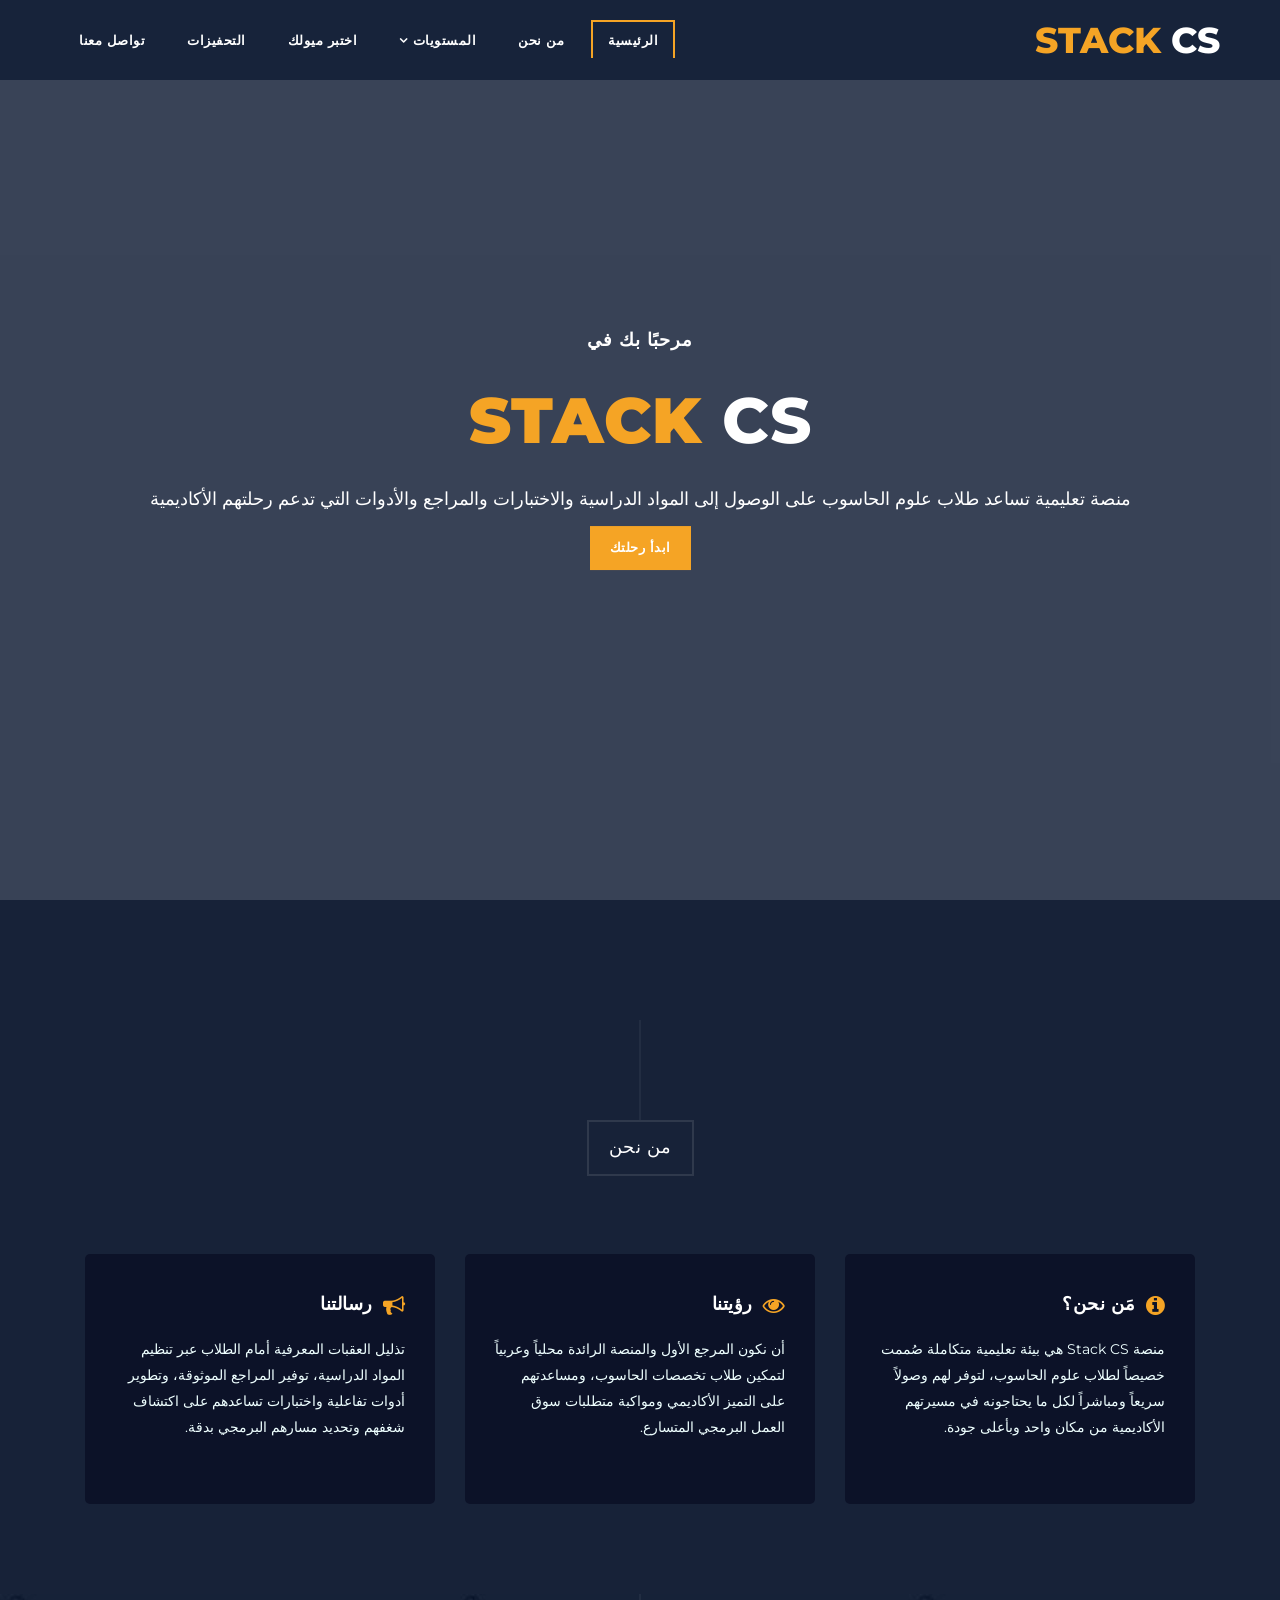
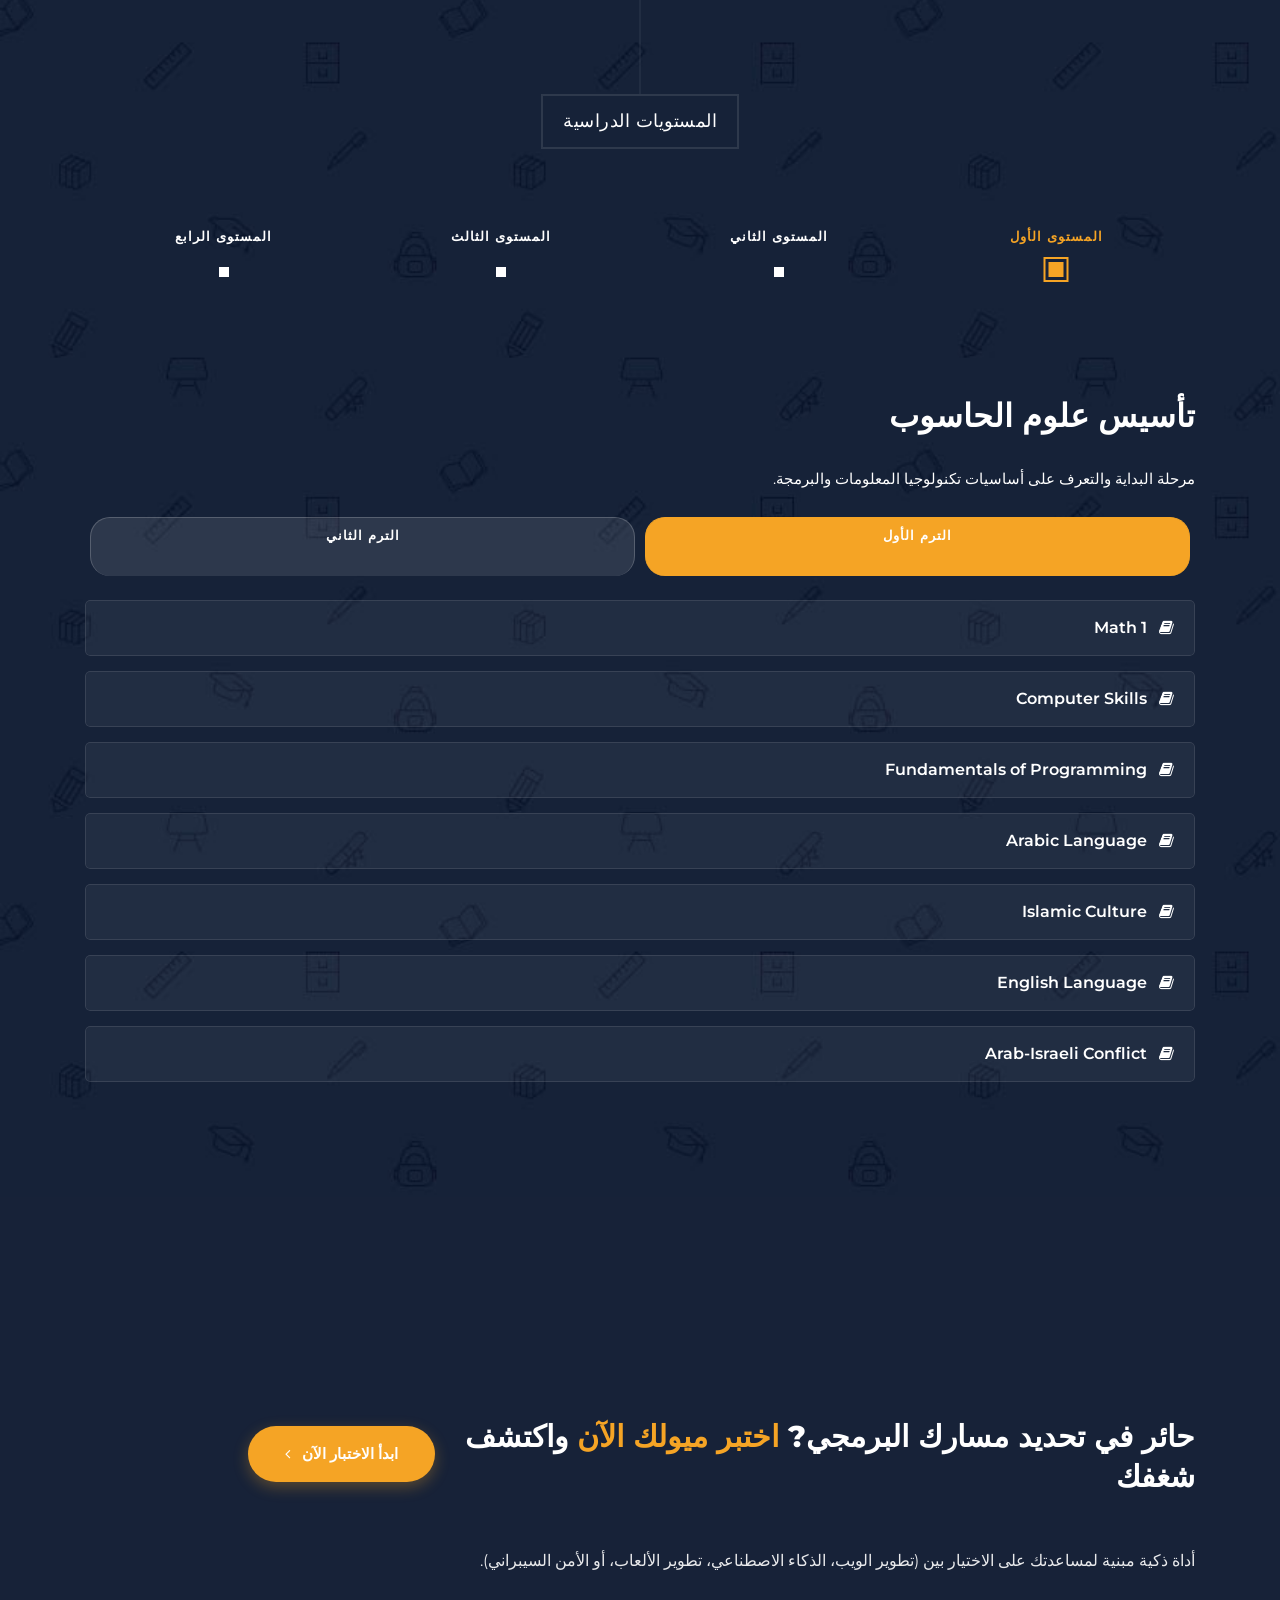
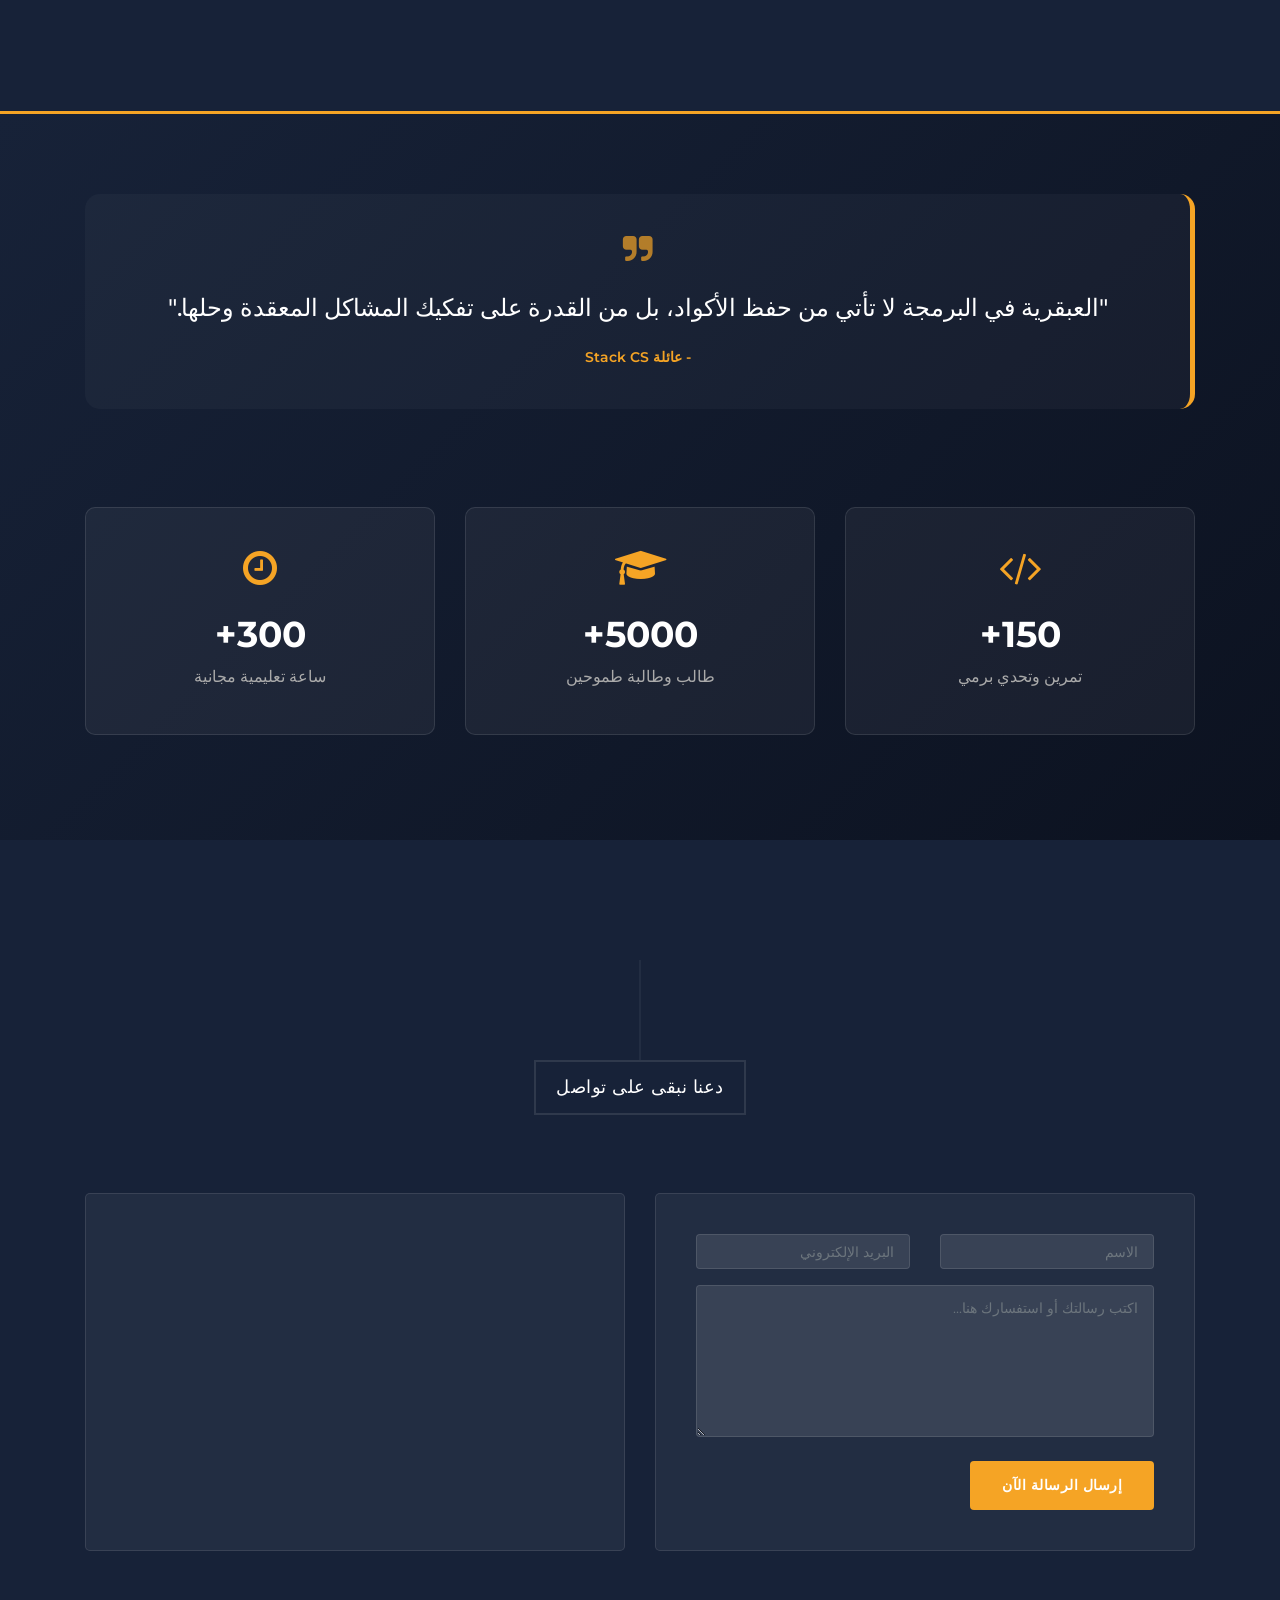
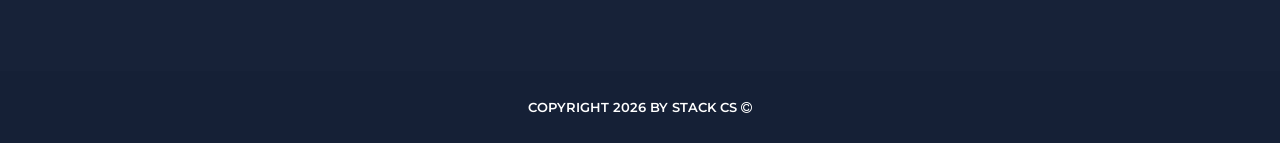
==== commit 9ac25097: "add test page" ====
--- a/index.html
+++ b/index.html
@@ -1856,6 +1856,7 @@
     </div>
   </section>
 
+  <!-- بداية قسم اختبار الميول  -->
   <section class="section coming-soon" id="section4" data-section="section4">
     <div class="container">
       <div class="row align-items-center">
@@ -1874,7 +1875,7 @@
         </div>
         <div class="col-md-4 col-12 text-center text-md-left">
           <div class="quiz-btn-container">
-            <button type="button" onclick="location.href='#';" id="quiz-submit" class="custom-quiz-btn">
+            <button type="button" onclick="location.href='test.html';" id="quiz-submit" class="custom-quiz-btn">
               ابدأ الاختبار الآن <i class="fa fa-angle-left"></i>
             </button>
           </div>
@@ -1882,6 +1883,8 @@
       </div>
     </div>
   </section>
+
+  <!-- نهاية قسم اختبار الميول  -->
 
   <section class="section motivation-section" id="motivation" data-section="motivation">
     <div class="container">
@@ -1978,6 +1981,8 @@
     </div>
   </footer>
 
+
+
   <script src="vendor/jquery/jquery.min.js"></script>
   <script src="vendor/bootstrap/js/bootstrap.bundle.min.js"></script>
   <script src="assets/js/isotope.min.js"></script>
